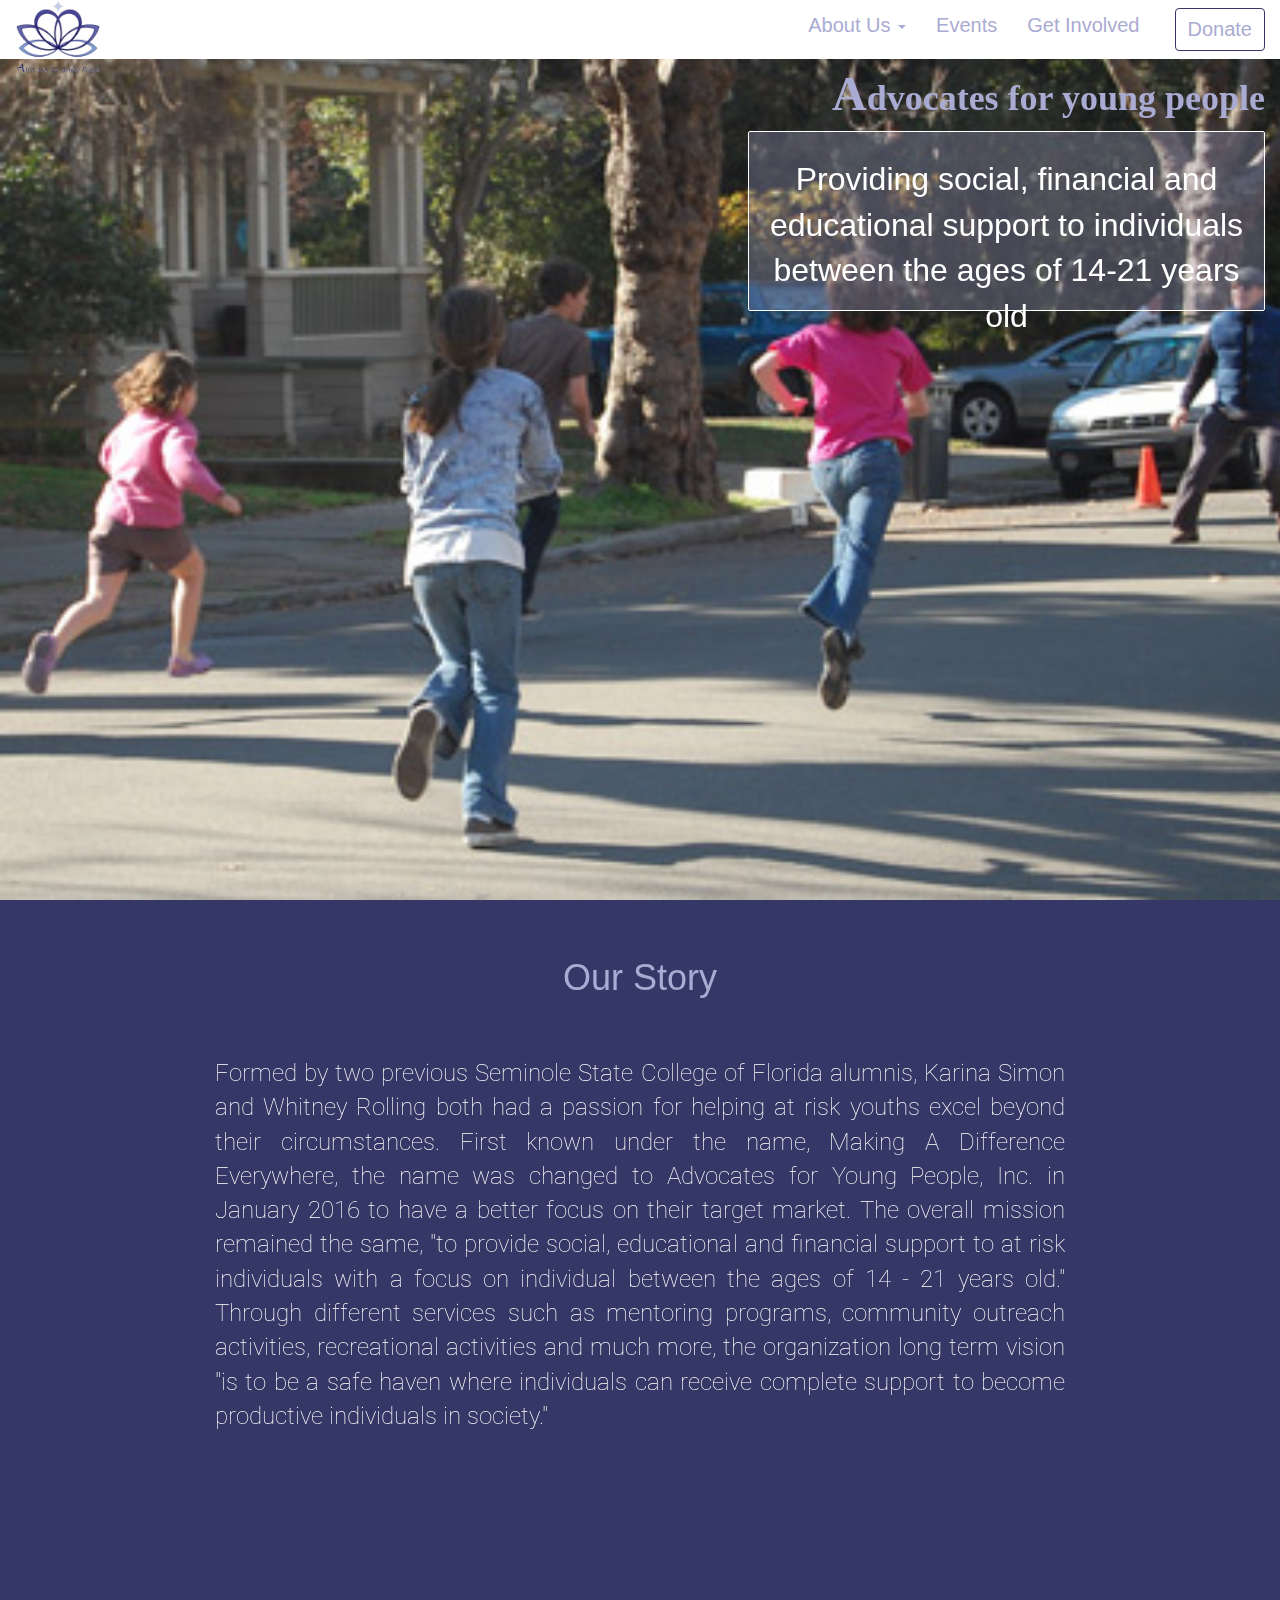
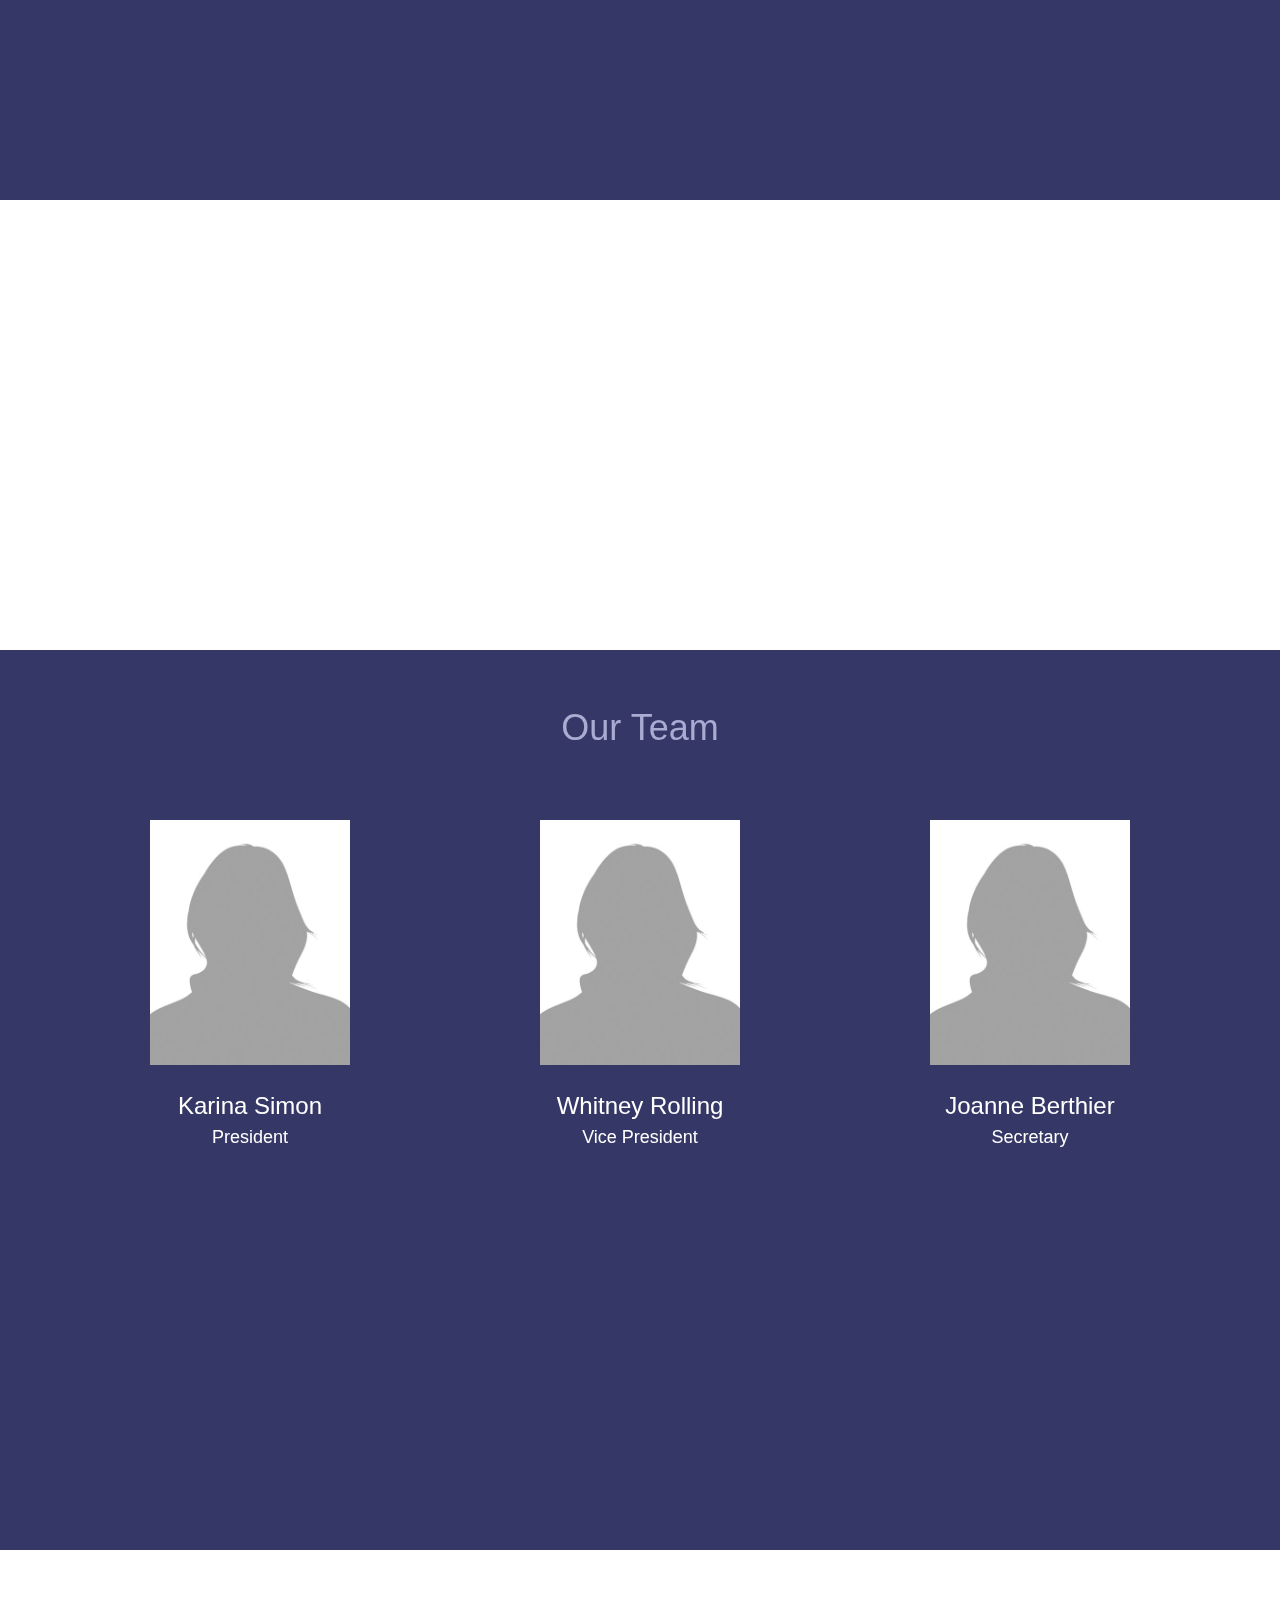
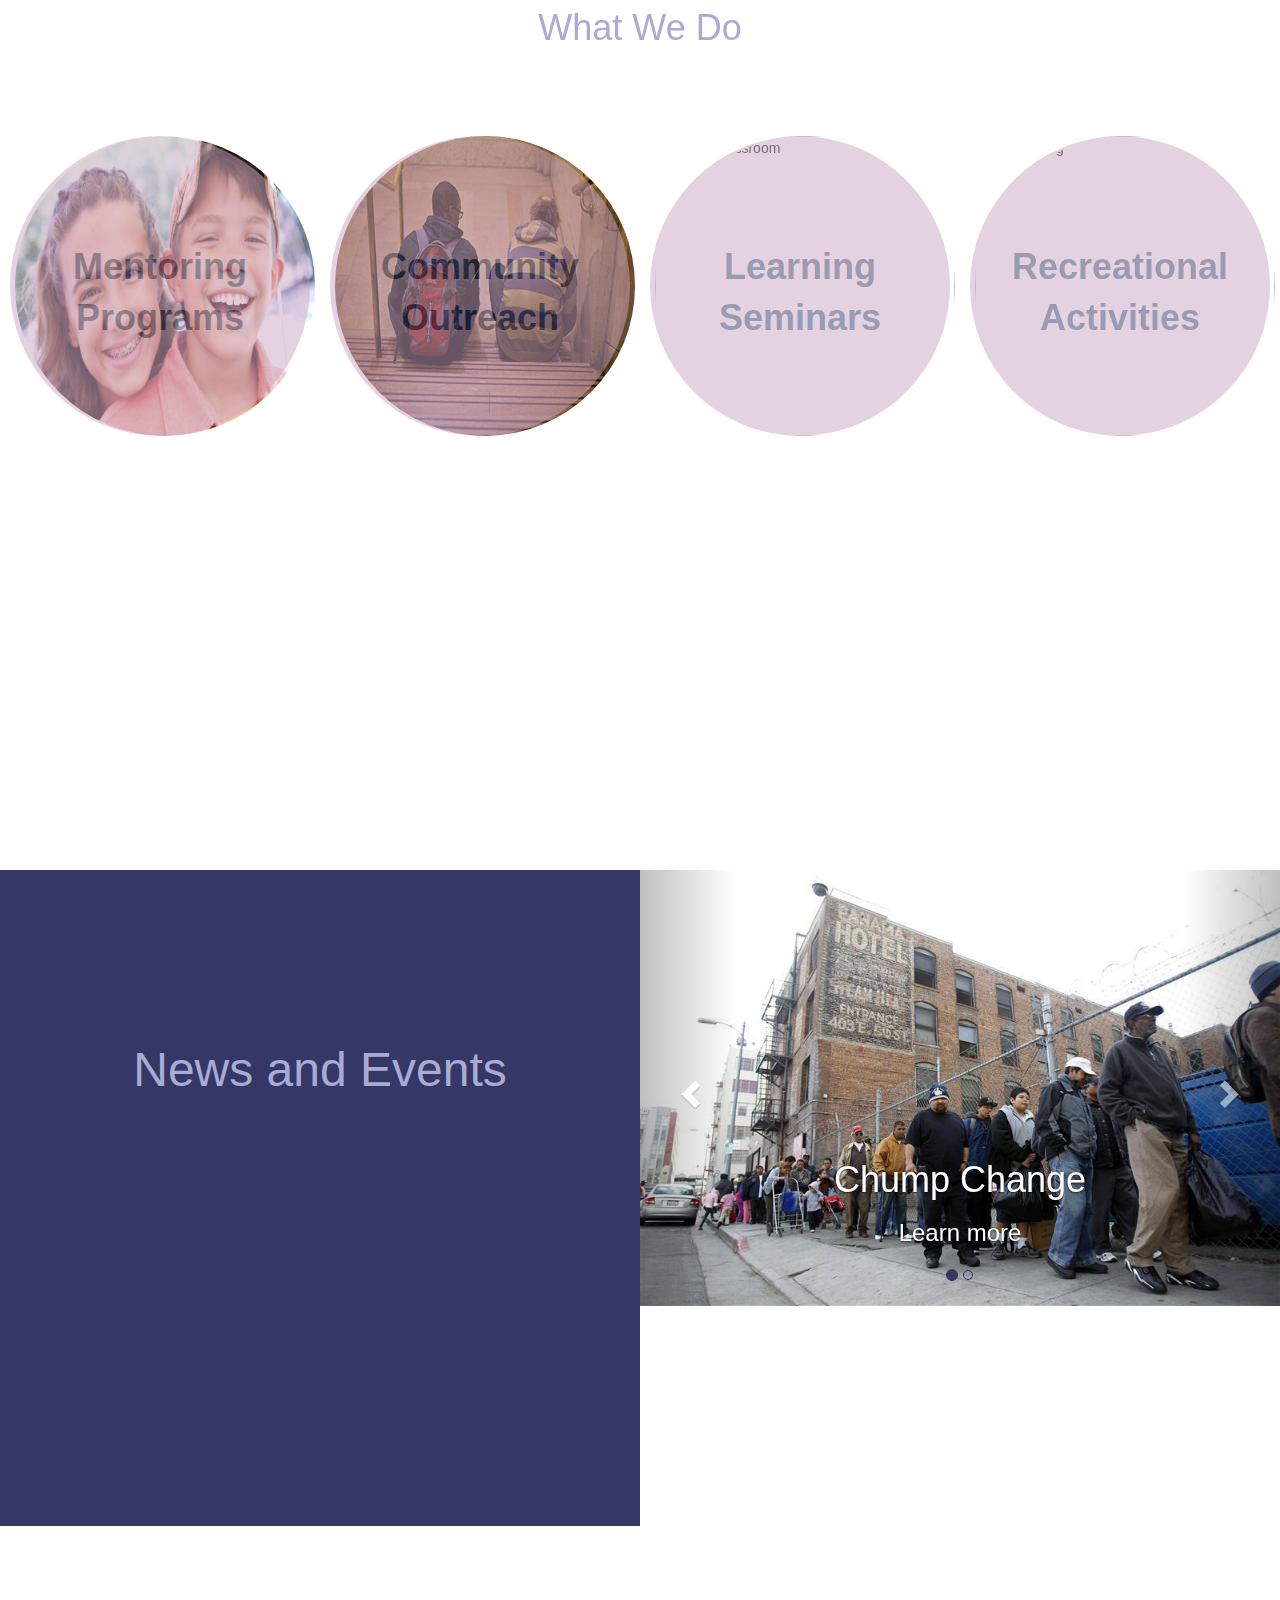
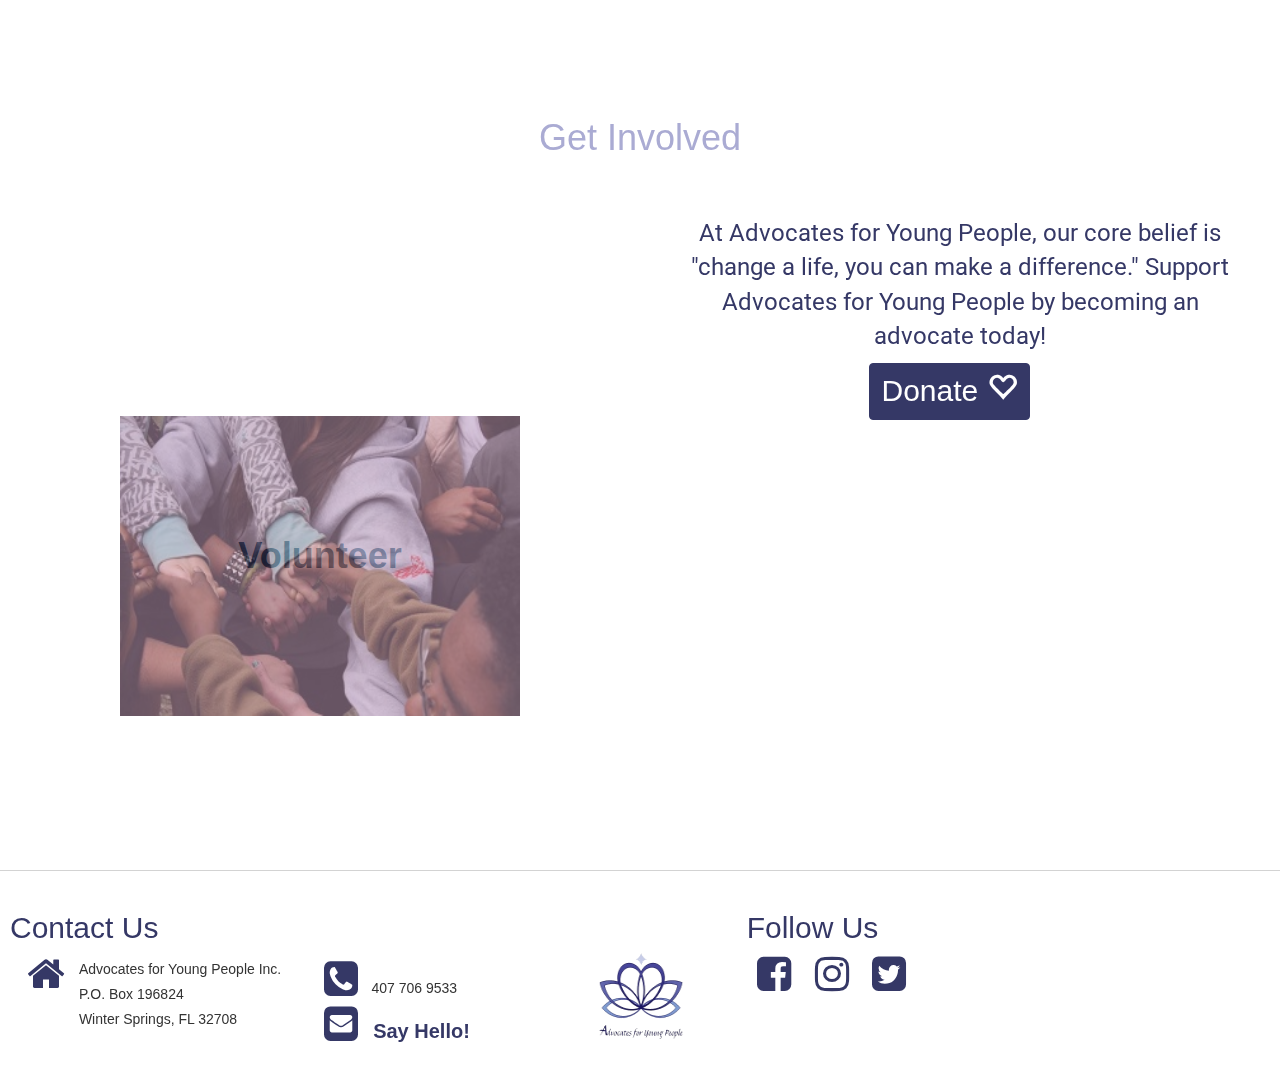
==== index.html @ 9aeba865 "updated to team page" ====
<html>
	<head>
		<meta name="viewport" content="width=device-width" />
		<link rel="stylesheet" href="https://maxcdn.bootstrapcdn.com/bootstrap/3.3.6/css/bootstrap.min.css">
	   	<link rel="stylesheet" href="https://maxcdn.bootstrapcdn.com/bootstrap/3.3.6/css/bootstrap-theme.min.css">
	   	<link rel="stylesheet" href="https://maxcdn.bootstrapcdn.com/font-awesome/4.5.0/css/font-awesome.min.css">
	   	<link href='https://fonts.googleapis.com/css?family=Roboto:100' rel='stylesheet' type='text/css'>
	   	<!-- <link href='https://fonts.googleapis.com/css?family=Dancing+Script' rel='stylesheet' type='text/css'> -->
	   	<link rel="stylesheet" href="Assets/ayp.css">
	   	<script src="https://ajax.googleapis.com/ajax/libs/jquery/2.1.4/jquery.min.js"></script>
	   	<script src="https://maxcdn.bootstrapcdn.com/bootstrap/3.3.6/js/bootstrap.min.js" integrity="sha384-0mSbJDEHialfmuBBQP6A4Qrprq5OVfW37PRR3j5ELqxss1yVqOtnepnHVP9aJ7xS" crossorigin="anonymous"></script>
	</head>

	<body>
		<nav class="navbar navbar-default navbar-fixed-top navbar-inverse">
		  <div class="container-fluid">
		    <!-- Brand and toggle get grouped for better mobile display -->
		    <div class="navbar-header">
		      <button type="button" class="navbar-toggle collapsed" data-toggle="collapse" data-target="#bs-example-navbar-collapse-1" aria-expanded="false">
		        <span class="sr-only">Toggle navigation</span>
		        <span class="icon-bar"></span>
		        <span class="icon-bar"></span>
		        <span class="icon-bar"></span>
		      </button>
		      <a class="navbar-brand" href="#">
		      	<img id='logo' src= 'Assets/logo_transparent.gif'></a>
		    </div>

		    <!-- Collect the nav links, forms, and other content for toggling -->
		    <div class="collapse navbar-collapse" id="bs-example-navbar-collapse-1">
		      <ul class="nav navbar-nav">

		        <!-- <li><a href="#about" class="navbar-link">About us</a></li> -->
	        	<li class  = "dropdown">
			        <a href="#" class="dropdown-toggle" data-toggle="dropdown" role="button" aria-haspopup="true" aria-expanded="false">About Us <span class="caret"></span></a>
			          <ul class="dropdown-menu">
			            <li><a href="#about">Our Story</a></li>
			            <li><a href="#team">Our Team</a></li>
			            <li><a href="#services">What We Do</a></li>
			            <li><a href="#">Our Sponsors</a></li>
			          </ul>
		        </li>
		        <li><a href="#events">Events</a></li>
		        <li><a href="#get_involved">Get Involved</a></li>
		        <li><button type="button" class="btn btn-default navbar-btn" data-toggle="modal" data-target="#donateModal"><a href="#" class="donate_link">Donate</a></button></li>
		      </ul>
		      
		    </div> <!--/.navbar-collapse -->
		  </div><!-- /.container-fluid -->
		</nav>

		<div class="jumbotron">
			<div class = "container-fluid">
				<div class ="row">
					<!-- <img src="Assets/neighborhood_playing.jpg" class"img-responsive backdrop"> -->
					<div class = "col-xs-12 col-sm-12 col-md-12 col-lg-12">
						<h1 id="org_name"> <span class="A"> A</span>dvocates for young people</h1>
					</div>
				</div>
				<div class = "row">
					<div class = "col-xs-12 col-sm-12 col-md-12 col-lg-12">
						<div id="mission">
							<div id="mission_content">
								<p>
									Providing social, financial and educational support to individuals between the ages of 14-21 years old
								</p>
							</div>
						</div>
					</div>
				</div>

			</div>
		</div> 

		<div class="about">
			<a id="about" class="smooth"></a>
			<div class = 'container'>
				<div class = 'row'>
					<div class = "col-xs-12 col-sm-12 col-md-12 col-lg-12">
						<h1 class="title"> Our Story </h1>
						<p id = "backstory">
							Formed by two previous Seminole State College of Florida alumnis, Karina Simon and Whitney Rolling both had a passion for helping at risk youths excel beyond their circumstances. First known under the name, Making A Difference Everywhere, the name was changed to Advocates for Young People, Inc. in January 2016 to have a better focus on their target market. The overall mission remained the same, "to provide social, educational and financial support to at risk individuals with a focus on individual between the ages of 14 - 21 years old." Through different services such as  mentoring programs, community outreach activities,  recreational activities and much more, the organization long term vision "is to be a safe haven where individuals can receive complete support to become productive individuals in society."
						<p>
					</div>
				</div>
			</div>
		</div>

		<div class="cd-fixed-bg cd-bg-1">
			<div class = 'container-fluid'>
				<div class = 'row'>
					<div class = "col-xs-12 col-sm-12 col-md-12 col-lg-12">
						<h1 class="mission"> A safe haven where individuals can receive complete support to become productive individuals in society. </h1>
					</div>
				</div>
			</div>
		</div>

		<div class="team">
			<a id="team" class="smooth"></a>
			<div class = 'container'>
				<div class = 'row'>
					<div class = "col-xs-12 col-sm-12 col-md-12 col-lg-12">
						<h1 class="title"> Our Team </h1>
					</div>
				</div>
				<div class = "row">
					<div class = "col-xs-12 col-sm-4 col-md-4 col-lg-4">
						 <div class="thumbnail">
						      <img src="Assets/placeholder.jpg" alt="placeholder image" class="team_pic">
						      <div class="caption">
						        <h3 class = "name">Karina Simon</h3>
						        <h4 class = "role">President</h4>
						        <p></p>
						     </div>
						</div>
					</div>
					<div class = "col-xs-12 col-sm-4 col-md-4 col-lg-4">
						<div class="thumbnail">
						      <img src="Assets/placeholder.jpg" alt="placeholder image" class="team_pic">
						      <div class="caption">
						        <h3 class = "name">Whitney Rolling</h3>
						        <h4 class = "role">Vice President</h4>
						        <p></p>
						     </div>
						</div>
					</div>
					<div class = "col-xs-12 col-sm-4 col-md-4 col-lg-4">
						<div class="thumbnail">
						      <img src="Assets/placeholder.jpg" alt="placeholder image" class="team_pic">
						      <div class="caption">
						        <h3 class = "name">Joanne Berthier</h3>
						        <h4 class = "role">Secretary</h4>
						        <p></p>
						     </div>
						</div>
					</div>
				</div>
			</div>
		</div>

		<div class="services">
			<a id="services" class="smooth"></a>
			<div class = 'container'>
				<div class = 'row'>
					<div class = "col-xs-12 col-sm-12 col-md-12 col-lg-12">
						<h1 class="title"> What We Do </h1>
					</div>
				</div>
				<br>
				<div class = "row">
					<div class = "col-xs-12 col-sm-6 col-md-3 col-lg-3">
						<div class = "image_container">
							<img class="service_img" src="Assets/kids_laughing.jpg" alt="kids laughing">
							<div class = "srvc_img_overlay">
								<p class = "srvc_img_text"> Mentoring Programs </p>
							</div>
						</div>
					</div>
					<div class = "col-xs-12 col-sm-6 col-md-3 col-lg-3">
						<img class="service_img" src="Assets/help.jpg" alt="kid sitting nect to an adult">
						<div class = "srvc_img_overlay">
							<p class = "srvc_img_text"> Community Outreach </p>
						</div>
					</div>
					<div class = "col-xs-12 col-sm-6 col-md-3 col-lg-3">
						<img class="service_img" src="Assets/EmptyClassroom.jpg" alt="Empty classroom">
						<div class = "srvc_img_overlay">
							<p class = "srvc_img_text"> Learning Seminars </p>
						</div>
					</div>
					<div class = "col-xs-12 col-sm-6 col-md-3 col-lg-3">
						<img class="service_img" src="Assets/jump.jpg" alt="kid jumping">
						<div class = "srvc_img_overlay">
							<p class = "srvc_img_text"> Recreational Activities </p>
						</div>
					</div>
				</div>
			</div>
		</div>

		<div class= "events">
			<a id="events" class="smooth"></a>
			<div class = 'container'>
				<div class = 'row'>
					<div class = "col-xs-12 col-sm-6 col-md-6 col-lg-6" style="padding: 0;">
						<div class="news_events">
							<h1> News and Events </h1>
							<p class = "desc"></p>
						</div>
					</div>
					<div class = "col-xs-12 col-sm-6 col-md-6 col-lg-6" style="padding: 0;">
						<div class = "event_content">
							<!--beginning of the event content div container -->
							<div id="event-carousel" class="carousel slide" data-ride="carousel">
								<!-- Indicators -->
								<ol class="carousel-indicators">
									<li data-target="#event-carousel" data-slide-to="0" class="active"></li>
									<li data-target="#event-carousel" data-slide-to="1"></li>
									<!-- <li data-target="#event-carousel" data-slide-to="2"></li>  Add more of these as more pics are available-->
								</ol>

								<!-- Wrapper for slides -->
								<div class="carousel-inner" role="listbox">
									<div class="item active">
									  <img src="Assets/people_on_line.jpg" alt="People waiting on line">
									  <div class="carousel-caption">
									    <h1> Chump Change </h1>
									    <h3 class = "chump_change">Learn more </h3>
									  
									  </div>
									</div>
									<div class="item">
									  <img src="Assets/GirlReading.jpeg" alt="Girl Reading">
									  <div class="carousel-caption">
									    <h1><a href="" class="chump" role="button" target="_blank">Learning Seminar </a></h1>
									    <h3>Learn more </h3>
									
									  </div>
									</div>
								
								</div>

								<!-- Controls -->
								<a class="left carousel-control" href="#event-carousel" role="button" data-slide="prev">
									<span class="glyphicon glyphicon-chevron-left" aria-hidden="true"></span>
									<span class="sr-only">Previous</span>
								</a>
								<a class="right carousel-control" href="##event-carousel" role="button" data-slide="next">
									<span class="glyphicon glyphicon-chevron-right" aria-hidden="true"></span>
									<span class="sr-only">Next</span>
								</a>
							</div><!-- end of carousel div -->

							<!--end of the event content div container-->
						</div>
					</div>
				</div>
			</div>
		</div>

		<div class="get_involved">
			<a id="get_involved" class="smooth"></a>
			<div class = 'container'>
				<div class = 'row'>
					<div class = "col-xs-12 col-sm-12 col-md-12 col-lg-12">
						<h1 class="title"> Get Involved</h1>
					</div>
				</div>
				<div class = 'row'>
					<div class = "col-xs-6 col-sm-6 col-md-6 col-lg-6">
						<div class="vol_call">
							
								<img id = "vol_image" src = "Assets/hands.jpg" alt = "All hands in">
								<div class = "image_overlay">
									<h1 class= "vol_img_text"> Volunteer </h1>
								</div>
							
						</div>
					</div>
					<div class = "col-xs-6 col-sm-6 col-md-6 col-lg-6">
						<div class = "donate_call">
							<p>
								At Advocates for Young People,  our core belief is "change a life,  you can make a difference."  Support Advocates for Young People by becoming an advocate today!
							</p>
							<button type="button" class="btn btn-default donate" aria-label="Left Align" data-toggle="modal" data-target="#donateModal"> Donate
  								<span class="glyphicon glyphicon-heart-empty" aria-hidden="true"></span>
							</button>
						</div>
					</div>
				</div>
			</div>
		</div>

		<!-- <div class="sponsors">
			<a id="sponsors" class="smooth"></a>
			<div class = 'container'>
				<div class = 'row'>
					<div class = "col-xs-6 col-sm-6 col-md-6 col-lg-6">
						<div class="sponsors-list">
							<h1> a list of sponsors </h1>
						</div>
					</div>
					<div class = "col-xs-6 col-sm-6 col-md-6 col-lg-6">
						<div class = "sponsors-msg">
							<h1> some image </h1>
						</div>
					</div>
				</div>
			</div>
		</div> -->
		
		<div class="footer">
			<div class = "container">
				<div class = "row">
					<div class = "col-xs-5 col-sm-5 col-md-5 col-lg-5" style="padding:0;">
						<div class="contact">
							<a href="#contact-modal" data-toggle="modal" role="button"> <h2>Contact Us</h2> </a>
							<div class="row">
								<div class = "col-xs-12 col-sm-12 col-md-12">
									<div class = "row">
										<div class = "col-xs-12 col-sm-12 col-md-2">
											<div class="mailing">
												<i class="fa fa-home"></i>
											</div>
										</div>
										<div class = "col-xs-12 col-sm-12 col-md-5" style="padding: 0">
											<div class="mailing address">
												<p>Advocates for Young People Inc. </p>
												<p>P.O. Box 196824 </p>
												<p>Winter Springs, FL 32708 </p>
											</div>
										</div>
										<div class = "col-xs-12 col-sm-12 col-md-5" style="padding:0">
											<div class="mailing">
												<p><i class="fa fa-phone-square"></i> 407 706 9533</p>
												<p> <i class="fa fa-envelope-square"></i><a href="mailto:advocates4youngpeople@gmail.com" id="email">  Say Hello! </a> </p>
											</div>
										</div>
									</div>
								</div>
							</div>
						</div>
					</div>
					<div class = "col-xs-2 col-sm-2 col-md-2 col-lg-2">
							<div class="logo_footer">
								<img id='logo' src= 'Assets/logo_transparent.gif'></a>
							</div>
					</div>	
					<div class = "col-xs-5 col-sm-5 col-md-5 col-lg-5" style="padding:0;">
						<div class="social">
							<h2>Follow Us</h2>
							<a href="https://www.facebook.com" ><i class="fa fa-facebook-square"></i></a>
							<a href="https://www.instagram.com/aypflorida/" ><i class="fa fa-instagram"></i></a>
							
							<a href="https://twitter.com/ayp_florida" data-show-count="false"><i class="fa fa-twitter-square"></i></a>

						</div>
					</div>	
			</div>
		</div> 


		<!-- Donate! -->
		<div class="modal fade" id="donateModal" tabindex="-1" role="dialog" aria-labelledby="myModalLabel">
		  <div class="modal-dialog" role="document">
		    <div class="modal-content">
		      <div class="modal-header">
		        <button type="button" class="close" data-dismiss="modal" aria-label="Close"><span aria-hidden="true">&times;</span></button>
		        <h4 class="modal-title" id="myModalLabel">Become an Advocate!</h4>
		      </div>
		      <div class="modal-body">
		      	<div class = "donate_message">
		        	Every dollar makes a difference. Click on each of the ways to donate below to learn more
		        </div>
		        <div class ="container ways_to_donate">
		        	<div class = "row">
		        		<div class = "col-md-4">
		        			<i class="fa fa-cc-paypal"></i>
		        			<p class="text-muted"> Donate directly to us via our PayPal account </p>
		        		</div>
		        		<div class = "col-md-4">
		        			<i class="fa fa-users"></i>
		        			<p class = "text-muted"> Visit our CrowdFunding site </p>
		        		</div>
		        		<div class = "col-md-4">
		        			<i class="fa fa-gift"></i>
		        			<p class = "text-muted"> Mail us a one time donation! </p>
		        		</div>
		        	</div>
		        </div>
		      </div>
		    </div>
		  </div>
		</div>


		<script>!function(d,s,id){var js,fjs=d.getElementsByTagName(s)[0],p=/^http:/.test(d.location)?'http':'https';if(!d.getElementById(id)){js=d.createElement(s);js.id=id;js.src=p+'://platform.twitter.com/widgets.js';fjs.parentNode.insertBefore(js,fjs);}}(document, 'script', 'twitter-wjs');</script>

		<script>
			$(function() {
			  $('a[href*="#"]:not([href="#"])').click(function() {
			    if (location.pathname.replace(/^\//,'') == this.pathname.replace(/^\//,'') && location.hostname == this.hostname) {
			      var target = $(this.hash);
			      target = target.length ? target : $('[name=' + this.hash.slice(1) +']');
			      if (target.length) {
				        $('html, body').animate({
				          scrollTop: target.offset().top
				        }, 1000);
				        return false;
		      		}
    			}
  			});
		});

			$(window).scroll(function() { // check if scroll event happened
		        if ($(document).scrollTop() > 600) { // check if user scrolled more than 50 from top of the browser window
		          $(".navbar-fixed-top").css("background", "rgba(211,211,211,.5"); // if yes, then make it transparent
		          $(".donate_link").css("color", "white");	
		        } else {
		          $(".navbar-fixed-top").css("background-color", "white");
		          $(".donate_link").css("color", "#AAAbd3"); // if not, change it back to transparent
		        }
		      });

			// function test(){
			// 	console.log("cicked");
			// }

			// $('a.chump').click(function(){
			// 	$('a.chump').css("color", "red");
			// });

			// $('.carousel-caption h1').click(function(){
			// 	$('.carousel-caption h1').css('color', 'red');
			// });

		</script>
	</body>
</html>
---- Assets/ayp.css ----
/* 
Dark-blue = #353866
Lavendar = #AAAbd3
Pink overlay = CBA6c3
*/

/* Nav Bar */
#logo {
	width: 86px;
	height: 86px;
	margin-top: -20px;
}

.navbar {
	margin-bottom: 0;
	background: white;
	border-bottom: none;
}

.nav {
	float: right;
}

.navbar .nav > li > a {
	color: #AAAbd3;
	font-size: 20px;
}

.navbar .nav > li > a:hover {
	color: #AAAbd3;
	font-size: 20px;
}

.dropdown-toggle:active{
	background: white;
}
/*Donate button/link configuration */

.btn{
	border: 1px solid #353866;
	border-radius: 4px;
	background: transparent;
	margin-left: 20px;
}

.donate_link{
	text-decoration: none;
	color: #AAAbd3;
	font-size: 20px;
}

.btn:hover{
	background-color: #AAAbd3;
	border:none;
}

.btn:hover a{
	color: white;
	text-decoration: none;
}

.btn:focus{
	outline: 0;
	text-decoration: none;
	background-color: #AAAbd3;
}

.btn:focus a{
	color: white;
}
/* end of donate button */

.navbar-default .navbar-toggle .icon-bar {
    background-color: black;
}


/* End of Nav bar */

/*Landing page */
.jumbotron {
	background-image:url('neighborhood_playing.jpg');
	width: 100%;
	height: 100%;
	background-size: cover;
	background-repeat: no-repeat;
	margin-bottom: 0;
	margin-top: 0;
	background-attachment: fixed;

}
	
.jumbotron .container {
  position: relative;
  top:100px;
}

.jumbotron h1 {
  color: #AAAbd3;
  font-size: 36px;  
  font-family: 'Dancing Script', cursive;
  font-weight: bold;
  float: right;
}

.jumbotron .backdrop{
	width: 100%;
	height: 100%;
	z-index: -1;
}

/*org name on the langing page */
.A{
	font-size: 48px;
}


#mission {
	width: 517px;
	height:180px;
	border: 1px solid white;
	border-radius: 2px;
	/*background-color: #AAAbd3;*/
	background: rgba(170,171,211,.3);
	float: right;
}	

#mission_content p{
	color: white;
	font-size: 32px;
	text-align: center;
	margin-top: 25px;
}

/*transition button*/




/*page css */

.title {
	color:#AAAbd3;
	line-height: 1;
	text-align: center;
	padding-top: 40px;
}
/*About page */
.about .container{
	background-color: #353866;
	height:100%;
	width: 100%;
}

.about .container #backstory{
	text-align: justify;
	font-size: 24px;
	color: white;
	margin-top: 60px;
	padding-left: 200px;
	padding-right:200px;
	font-family: 'Roboto', sans-serif;
	font-weight: lighter;
}

@media only screen and (max-width: 480px) {
    .about .container #backstory{ 
    	font-size:90%;
    	padding-left: 20px;
    	padding-right: 20px;

    }
 }

 @media only screen and (max-width: 768px) {
    .about .container #backstory{ 
    	font-size:90%;
    	padding-left: 40px;
    	padding-right: 40px;

    }
 }

/*scrolling picture on the About page */
.cd-fixed-bg {
	/*min-height: 100%;*/
	height: 50%;
	background-size: cover;
	background-attachment: fixed;
	background-repeat: no-repeat;
	background-position: center center;
}
 
.cd-fixed-bg.cd-bg-1 {
  background-image: url('swings.jpeg');
}

.cd-fixed-bg .mission{
	color: white;
	text-align: center;
	padding: 90px 90px 30px 90px;
	font-family: 'Roboto', sans-serif;
}

.team {
	background-color: #353866;
	height: 100%;
	width: 100%;
}

.team .title{
	margin-bottom: 70px;
}

.team .thumbnail{
	background: transparent;
	border: none;
}

.team_pic {
	height: 200px;
	width: 200px;
}

.caption .name, .caption .role{
	line-height: 1;
	text-align: center;
	color: white;
}


/*Services page */
.services .container{
	height:100%;
	width: 100%;
}

.services .title{
	margin-bottom: 70px;
}

.service_img{
	height: 300px;
	width: 300px;
	border-radius: 50%;
}

.srvc_img_overlay {
  bottom: 0;left: 0; top: 0; right: 0;
  height: 300px;
  width: 300px;
  margin: auto;
  position: absolute;
  background-color:#CBA6c3;
  border-radius: 50%;
  opacity:.5;
}

.srvc_img_text {
	color: #353866;
  font-weight:bold;
  font-size:36px;
  padding-top: 35%;
  /*padding-bottom:50%;*/
  text-align:center;
}


/*news and events */
.events .container{
	height: 90%;
	width: 100%;
}

.news_events {
	background-color: #353866;
	height: 81%;
}

.news_events h1{
	line-height: 400px;
	text-align: center;
	font-size: 48px;
	color:#AAAbd3;
}

.event_content{
	height: 90%;
/*	background-image: url(people_on_line.jpg);
	background-size: cover;*/
}

.carousel-inner{
	max-height: 90% !important;
	margin-top: 20px;
	z-index: -1;
}

.carousel-indicators{
	bottom: 10px;
}

.carousel-indicators li {
  background: transparent;
  border: 1px solid #353866;
}

.carousel-indicators .active {
  background-color: #353866;
}


/*Get involved*/
.get_involved .container{
	height:90%;
	width: 100%;
}

.vol_call{
	height:90%;
	width: 100%;
	margin: auto;
  position: absolute;
  top: 0; left: 0; bottom: 0; right: 0;
}

#vol_image{
	height:300px;
	width: 400px;
	margin: auto;
  position: absolute;
  top:400; left: 0; bottom: 0; right: 0;
}

.image_overlay{
bottom: 0;left: 0; top: 400; right: 0;
  height: 300px;
  width: 400px;
  margin: auto;
  position: absolute;
  background-color:#CBA6c3;
 /* border-radius: 50%;*/
  opacity:.5;
}

.vol_img_text {
	color: #353866;
  font-weight:bold;
  font-size:36px;
  padding-top: 25%;
  /*padding-bottom:50%;*/
  text-align:center;
}


/* Get involved Donate */
.donate_call p{
	padding-top: 50px;
	padding-left: 30px;
	padding-right: 30px;
	font-size: 24px;
	text-align: center;
	font-family: 'Roboto', sans-serif;
	color: #353866;
}
.donate_call .btn{
	margin-left: 35%;
}



.btn.donate{
	background-color:#353866;
	color: white; 
	font-size: 30px;
}

.btn.donate:focus{
	outline: 0;
}

/* Donation Modal */
.donate_message {
	margin-bottom: 30px;
	font-size: 20px;
}

.ways_to_donate p {
	text-align: center;
}

.ways_to_donate i {
	padding-left: 50px;
}

/*Sponsors */
.sponsors .container{
	height: 100%;
	width: 100%;
}

.sponsors-msg{
	height: 100%;
	background-color: #353866;
}

/*footer*/
.footer {
	border-top: 1px solid lightgray;
}

.footer .container{
	width: 100%;
}

.contact, .social, .logo_footer{
	height: 120px;

}

/*social media icons */
.social{
	margin-top: 40px;
}
.social h2{
	margin-right: 20px; 
	color: #353866;
}

.fa{
	font-size: 40px;
	margin-left: 10px;
	margin-right: 10px;
	color: #353866;
}

.fa:hover{
	color: #AAAbd3;
}

.logo_footer{
	margin-left: 50px;
	margin-top: 80px;
}

.logo_footer #logo{
	padding-top: 15px;
	height: 115px;
}

/*contact us */
.contact{
	margin-top: 40px;
}

.contact h2{
	color: #353866;
	margin-left: 10px;
}

.mailing p{
	margin-bottom: 5px;
	margin-top: 5px;
	margin-left: 0px;
	padding-left: 0;
}

.mailing .fa-home{
	float: right;
	padding-right:0;
	margin-right: 0;
}

/*.address{
	border-right: 2px solid lightgray;
}*/

#email{
	text-decoration: none;
	color: #353866;
	font-weight: bold;
	font-size: 20px;
}
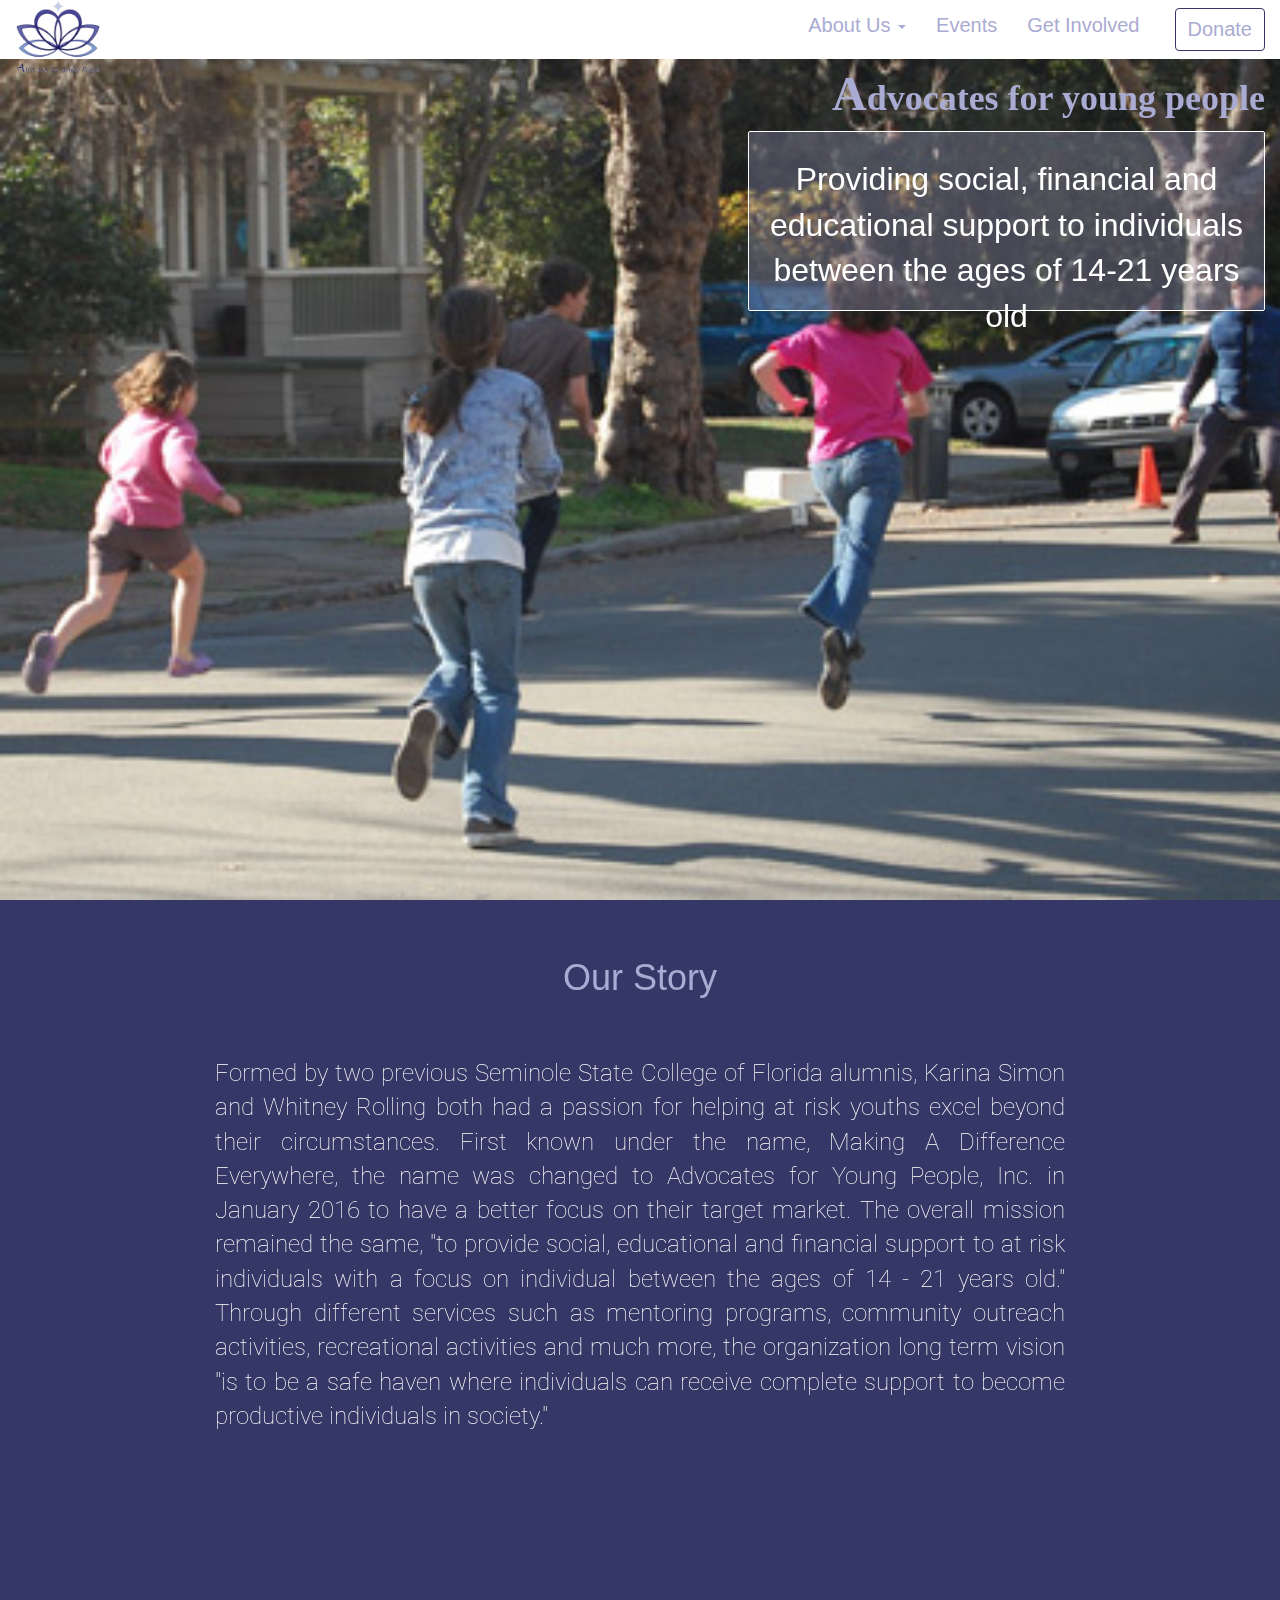
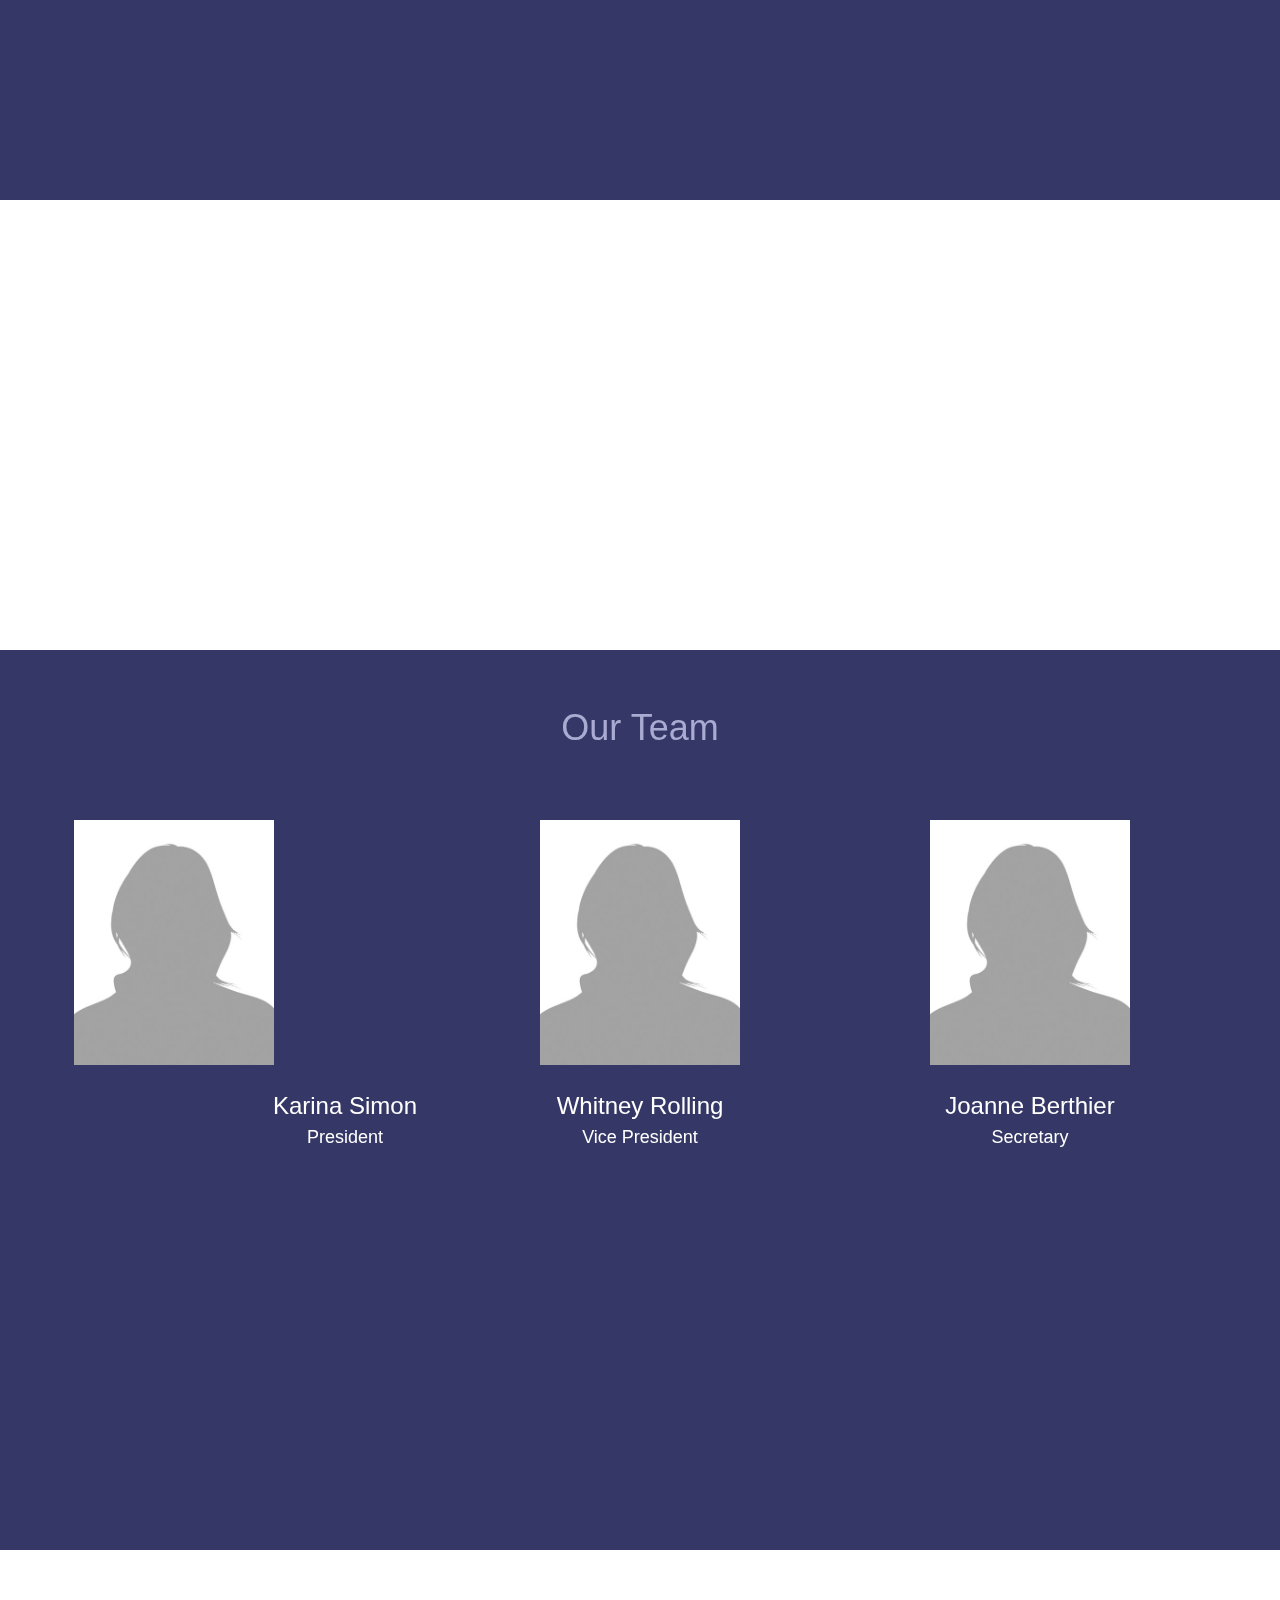
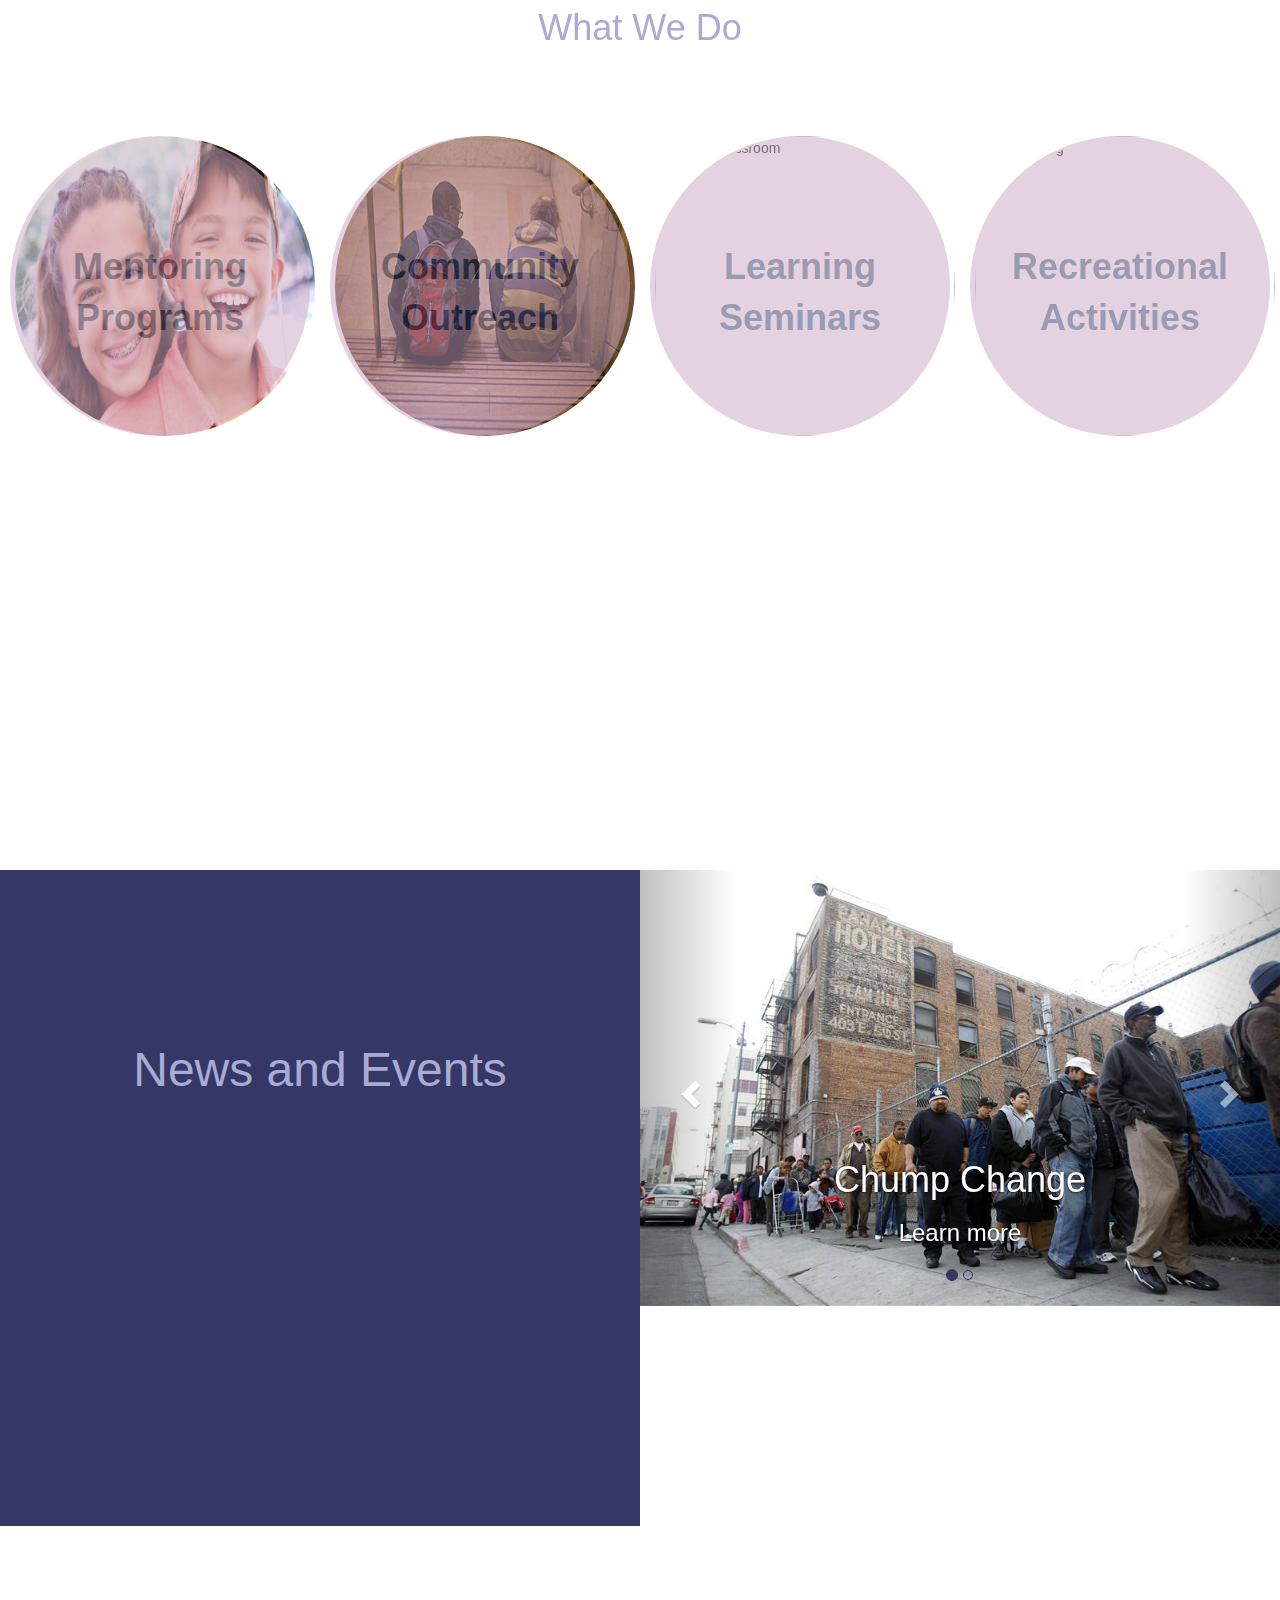
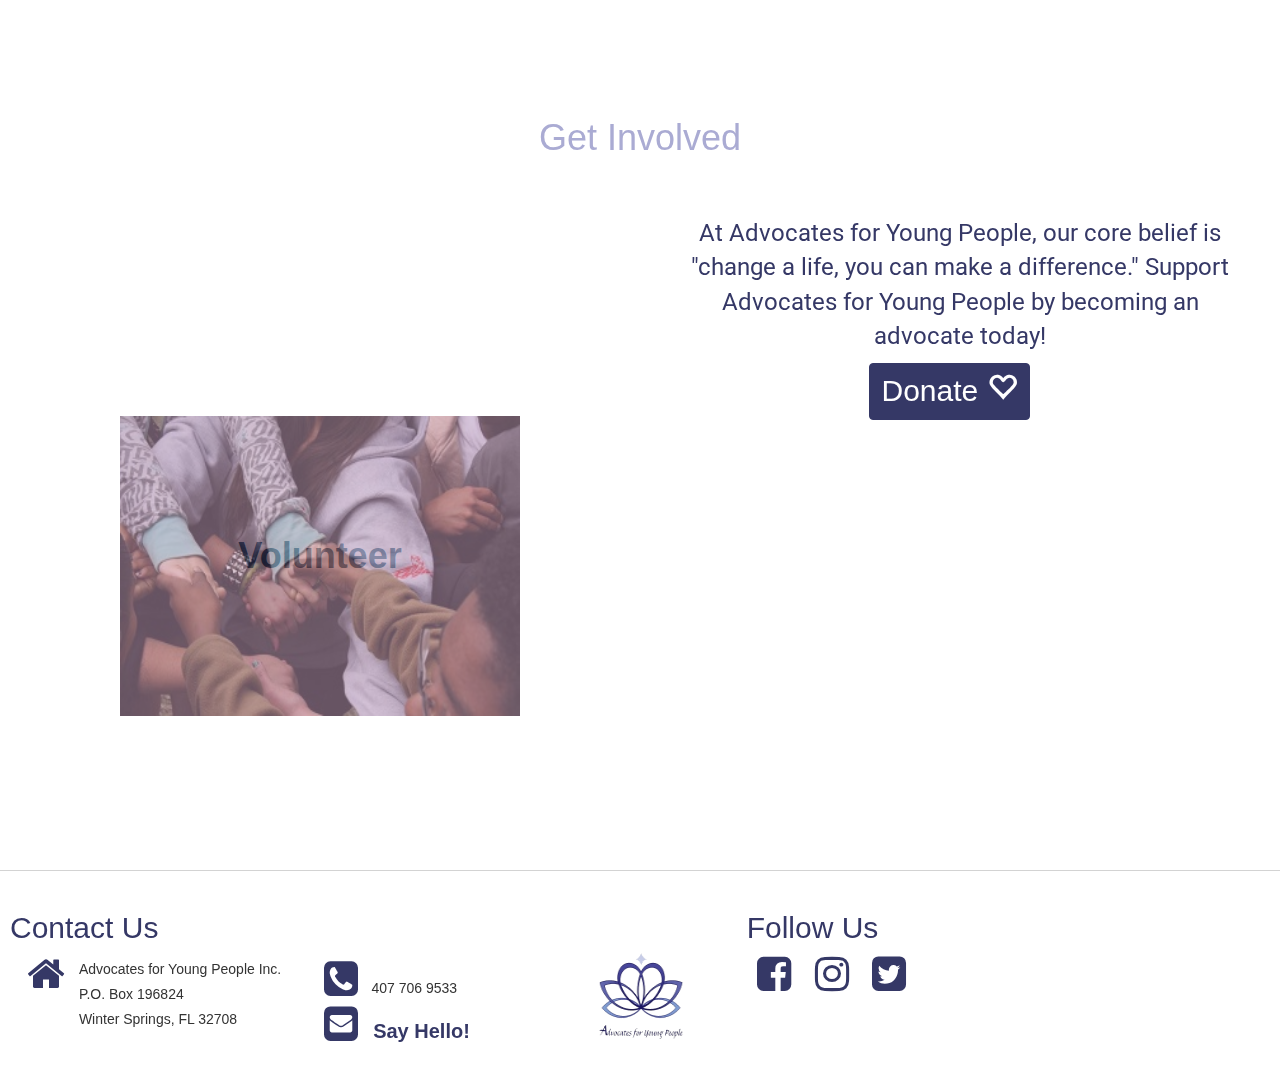
==== commit 869229bd: "responsive work" ====
--- a/index.html
+++ b/index.html
@@ -75,7 +75,7 @@
 
 		<div class="about">
 			<a id="about" class="smooth"></a>
-			<div class = 'container'>
+			<div class = 'container-fluid'>
 				<div class = 'row'>
 					<div class = "col-xs-12 col-sm-12 col-md-12 col-lg-12">
 						<h1 class="title"> Our Story </h1>
@@ -106,17 +106,17 @@
 					</div>
 				</div>
 				<div class = "row">
-					<div class = "col-xs-12 col-sm-4 col-md-4 col-lg-4">
+					<div class = "col-xs-4 col-sm-4 col-md-4 col-lg-4">
 						 <div class="thumbnail">
-						      <img src="Assets/placeholder.jpg" alt="placeholder image" class="team_pic">
-						      <div class="caption">
+						      <img src="Assets/placeholder.jpg" alt="placeholder image" class="team_pic pull-left">
+						      <div class="caption pull-right">
 						        <h3 class = "name">Karina Simon</h3>
 						        <h4 class = "role">President</h4>
 						        <p></p>
 						     </div>
 						</div>
 					</div>
-					<div class = "col-xs-12 col-sm-4 col-md-4 col-lg-4">
+					<div class = "col-xs-4 col-sm-4 col-md-4 col-lg-4">
 						<div class="thumbnail">
 						      <img src="Assets/placeholder.jpg" alt="placeholder image" class="team_pic">
 						      <div class="caption">
@@ -126,7 +126,7 @@
 						     </div>
 						</div>
 					</div>
-					<div class = "col-xs-12 col-sm-4 col-md-4 col-lg-4">
+					<div class = "col-xs-4 col-sm-4 col-md-4 col-lg-4">
 						<div class="thumbnail">
 						      <img src="Assets/placeholder.jpg" alt="placeholder image" class="team_pic">
 						      <div class="caption">
@@ -150,7 +150,7 @@
 				</div>
 				<br>
 				<div class = "row">
-					<div class = "col-xs-12 col-sm-6 col-md-3 col-lg-3">
+					<div class = "col-xs-6 col-sm-6 col-md-3 col-lg-3">
 						<div class = "image_container">
 							<img class="service_img" src="Assets/kids_laughing.jpg" alt="kids laughing">
 							<div class = "srvc_img_overlay">
@@ -158,19 +158,19 @@
 							</div>
 						</div>
 					</div>
-					<div class = "col-xs-12 col-sm-6 col-md-3 col-lg-3">
+					<div class = "col-xs-6 col-sm-6 col-md-3 col-lg-3">
 						<img class="service_img" src="Assets/help.jpg" alt="kid sitting nect to an adult">
 						<div class = "srvc_img_overlay">
 							<p class = "srvc_img_text"> Community Outreach </p>
 						</div>
 					</div>
-					<div class = "col-xs-12 col-sm-6 col-md-3 col-lg-3">
+					<div class = "col-xs-6 col-sm-6 col-md-3 col-lg-3">
 						<img class="service_img" src="Assets/EmptyClassroom.jpg" alt="Empty classroom">
 						<div class = "srvc_img_overlay">
 							<p class = "srvc_img_text"> Learning Seminars </p>
 						</div>
 					</div>
-					<div class = "col-xs-12 col-sm-6 col-md-3 col-lg-3">
+					<div class = "col-xs-6 col-sm-6 col-md-3 col-lg-3">
 						<img class="service_img" src="Assets/jump.jpg" alt="kid jumping">
 						<div class = "srvc_img_overlay">
 							<p class = "srvc_img_text"> Recreational Activities </p>
@@ -182,15 +182,15 @@
 
 		<div class= "events">
 			<a id="events" class="smooth"></a>
-			<div class = 'container'>
-				<div class = 'row'>
-					<div class = "col-xs-12 col-sm-6 col-md-6 col-lg-6" style="padding: 0;">
+			<div class = 'container-fluid'>
+				<div class = 'row'>
+					<div class = "col-xs-12 col-sm-12 col-md-6 col-lg-6" style="padding: 0;">
 						<div class="news_events">
 							<h1> News and Events </h1>
 							<p class = "desc"></p>
 						</div>
 					</div>
-					<div class = "col-xs-12 col-sm-6 col-md-6 col-lg-6" style="padding: 0;">
+					<div class = "col-xs-12 col-sm-12 col-md-6 col-lg-6" style="padding: 0;">
 						<div class = "event_content">
 							<!--beginning of the event content div container -->
 							<div id="event-carousel" class="carousel slide" data-ride="carousel">
@@ -242,27 +242,26 @@
 
 		<div class="get_involved">
 			<a id="get_involved" class="smooth"></a>
-			<div class = 'container'>
+			<div class = 'container-fluid'>
 				<div class = 'row'>
 					<div class = "col-xs-12 col-sm-12 col-md-12 col-lg-12">
 						<h1 class="title"> Get Involved</h1>
 					</div>
 				</div>
 				<div class = 'row'>
-					<div class = "col-xs-6 col-sm-6 col-md-6 col-lg-6">
+					<div class = "col-xs-12 col-sm-12 col-md-6 col-lg-6">
 						<div class="vol_call">
+							<img class="img-responsive" id = "vol_image" src = "Assets/hands.jpg" alt = "All hands in">
+							<div class = "image_overlay">
+								<h1 class= "vol_img_text"> Volunteer </h1>
+							</div>
 							
-								<img id = "vol_image" src = "Assets/hands.jpg" alt = "All hands in">
-								<div class = "image_overlay">
-									<h1 class= "vol_img_text"> Volunteer </h1>
-								</div>
-							
-						</div>
-					</div>
-					<div class = "col-xs-6 col-sm-6 col-md-6 col-lg-6">
-						<div class = "donate_call">
+						</div>
+					</div>
+					<div class = "col-xs-12 col-sm-12 col-md-6 col-lg-6">
+						<div class ="donate_call">
 							<p>
-								At Advocates for Young People,  our core belief is "change a life,  you can make a difference."  Support Advocates for Young People by becoming an advocate today!
+								At Advocates for Young People,  our core belief is "change a life, you can make a difference."  Support Advocates for Young People by becoming an advocate today!
 							</p>
 							<button type="button" class="btn btn-default donate" aria-label="Left Align" data-toggle="modal" data-target="#donateModal"> Donate
   								<span class="glyphicon glyphicon-heart-empty" aria-hidden="true"></span>
@@ -292,20 +291,20 @@
 		</div> -->
 		
 		<div class="footer">
-			<div class = "container">
+			<div class = "container-fluid">
 				<div class = "row">
-					<div class = "col-xs-5 col-sm-5 col-md-5 col-lg-5" style="padding:0;">
+					<div class = "col-xs-12 col-sm-12 col-md-5 col-lg-5" style="padding:0;">
 						<div class="contact">
 							<a href="#contact-modal" data-toggle="modal" role="button"> <h2>Contact Us</h2> </a>
 							<div class="row">
 								<div class = "col-xs-12 col-sm-12 col-md-12">
 									<div class = "row">
-										<div class = "col-xs-12 col-sm-12 col-md-2">
+										<div class = "col-xs-2 col-sm-2 col-md-2">
 											<div class="mailing">
 												<i class="fa fa-home"></i>
 											</div>
 										</div>
-										<div class = "col-xs-12 col-sm-12 col-md-5" style="padding: 0">
+										<div class = "col-xs-10 col-sm-10 col-md-5" style="padding: 0">
 											<div class="mailing address">
 												<p>Advocates for Young People Inc. </p>
 												<p>P.O. Box 196824 </p>
@@ -328,7 +327,7 @@
 								<img id='logo' src= 'Assets/logo_transparent.gif'></a>
 							</div>
 					</div>	
-					<div class = "col-xs-5 col-sm-5 col-md-5 col-lg-5" style="padding:0;">
+					<div class = "col-xs-12 col-sm-12 col-md-5 col-lg-5" style="padding:0;">
 						<div class="social">
 							<h2>Follow Us</h2>
 							<a href="https://www.facebook.com" ><i class="fa fa-facebook-square"></i></a>
--- a/Assets/ayp.css
+++ b/Assets/ayp.css
@@ -132,6 +132,23 @@
 	margin-top: 25px;
 }
 
+
+@media only screen and (max-width: 480px) {
+	#org_name{
+		margin-top: 125px;
+	}
+	#mission{
+		width:375px;
+		height: 250px;
+	}
+
+	#mission_content{
+		font-size: 18px;
+	}
+
+
+}	
+
 /*transition button*/
 
 
@@ -146,13 +163,13 @@
 	padding-top: 40px;
 }
 /*About page */
-.about .container{
+.about .container-fluid{
 	background-color: #353866;
 	height:100%;
 	width: 100%;
 }
 
-.about .container #backstory{
+.about .container-fluid #backstory{
 	text-align: justify;
 	font-size: 24px;
 	color: white;
@@ -164,22 +181,15 @@
 }
 
 @media only screen and (max-width: 480px) {
-    .about .container #backstory{ 
-    	font-size:90%;
+    .about .container-fluid #backstory{ 
     	padding-left: 20px;
     	padding-right: 20px;
-
-    }
+    	font-size: 16px;
+
+	}	
  }
 
- @media only screen and (max-width: 768px) {
-    .about .container #backstory{ 
-    	font-size:90%;
-    	padding-left: 40px;
-    	padding-right: 40px;
-
-    }
- }
+ 
 
 /*scrolling picture on the About page */
 .cd-fixed-bg {
@@ -202,6 +212,17 @@
 	font-family: 'Roboto', sans-serif;
 }
 
+@media only screen and (max-width: 480px) {
+	.cd-fixed-bg .mission{
+		padding: 60px 20px 20px 20px;
+		font-size: 20px;
+	}
+
+}
+
+/* End of the Our story */
+/* Our Team section */
+
 .team {
 	background-color: #353866;
 	height: 100%;
@@ -215,6 +236,7 @@
 .team .thumbnail{
 	background: transparent;
 	border: none;
+	box-shadow: none;
 }
 
 .team_pic {
@@ -228,7 +250,32 @@
 	color: white;
 }
 
-
+/*Mobile Responsiveness */
+@media only screen and (max-width: 480px) {
+/*	.caption .name{
+		font-size: 18px;
+	}
+
+	.caption .role{
+		font-size: 14px;
+	}*/
+
+	.thumbnail.right-caption > img {
+    float: left;
+    margin-right: 9px;
+	}
+
+	.thumbnail.right-caption {
+	    float: left;
+	}
+
+	.thumbnail.right-caption > .caption {
+	    padding: 4px;
+	}
+
+}
+
+/* End of Our Team */
 /*Services page */
 .services .container{
 	height:100%;
@@ -265,9 +312,29 @@
   text-align:center;
 }
 
+/* Mobile Responsiveness */
+@media only screen and (max-width: 480px) {
+	.service_img{
+		height: 175px;
+		width: 175px;
+		border-radius: 50%;
+		margin-bottom: 10px;
+	}
+
+	.srvc_img_overlay {
+	  height: 175px;
+	  width: 175px;
+	  margin-bottom: 10px;
+	}
+
+	.srvc_img_text {
+	  font-size:18px;
+	}
+
+}
 
 /*news and events */
-.events .container{
+.events .container-fluid{
 	height: 90%;
 	width: 100%;
 }
@@ -311,7 +378,7 @@
 
 
 /*Get involved*/
-.get_involved .container{
+.get_involved .container-fluid{
 	height:90%;
 	width: 100%;
 }
@@ -353,6 +420,7 @@
 }
 
 
+
 /* Get involved Donate */
 .donate_call p{
 	padding-top: 50px;
@@ -379,6 +447,17 @@
 	outline: 0;
 }
 
+/* mobile responsive */
+
+@media only screen and (max-width: 480px) {
+	.get_involved .container-fluid{
+		height:40%;
+}
+
+
+}
+
+
 /* Donation Modal */
 .donate_message {
 	margin-bottom: 30px;
@@ -467,7 +546,7 @@
 
 .mailing .fa-home{
 	float: right;
-	padding-right:0;
+	padding-right: 0;
 	margin-right: 0;
 }
 
@@ -481,3 +560,21 @@
 	font-weight: bold;
 	font-size: 20px;
 }
+
+/* mobile responsive */
+
+@media only screen and (max-width: 480px) {
+
+	.mailing{
+		padding-left: 10px;
+	}
+
+	.address{
+		margin-left: 0;
+	}
+
+	.logo_footer{
+		display: none;
+	}
+
+}
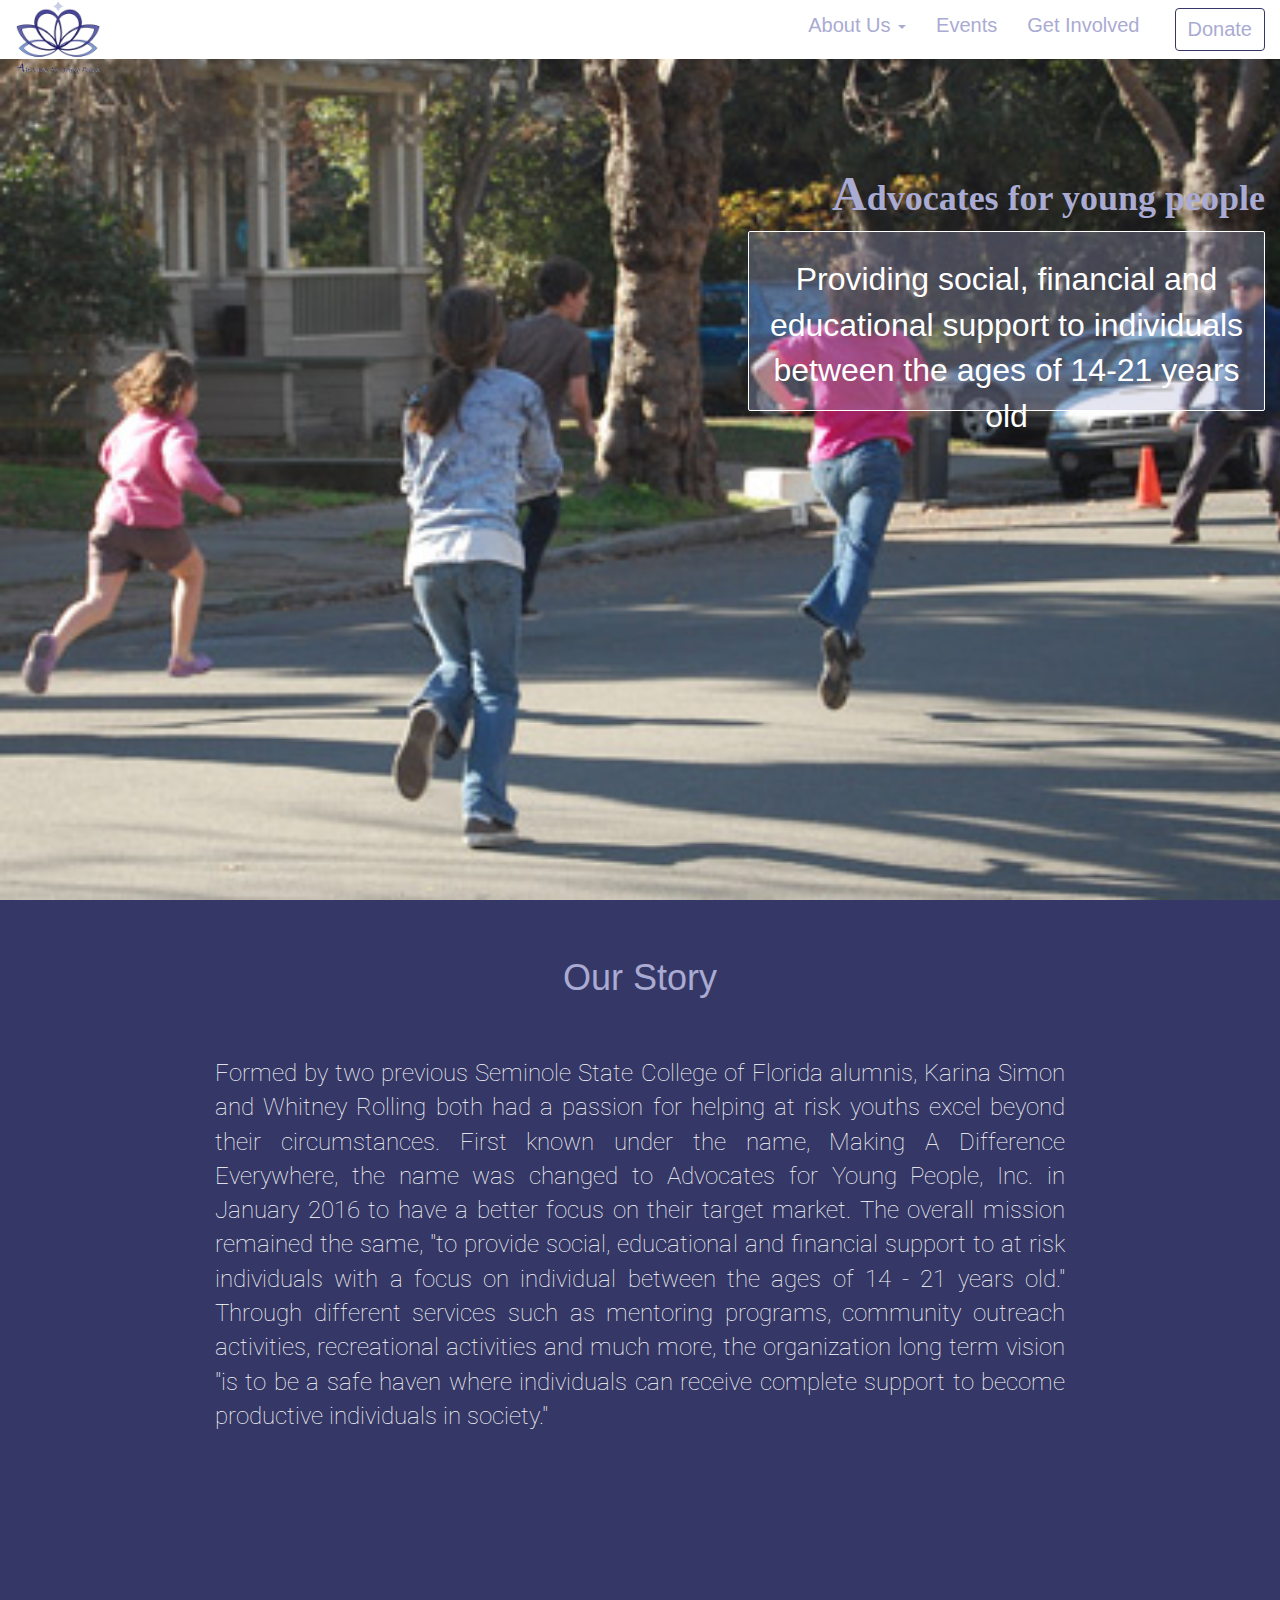
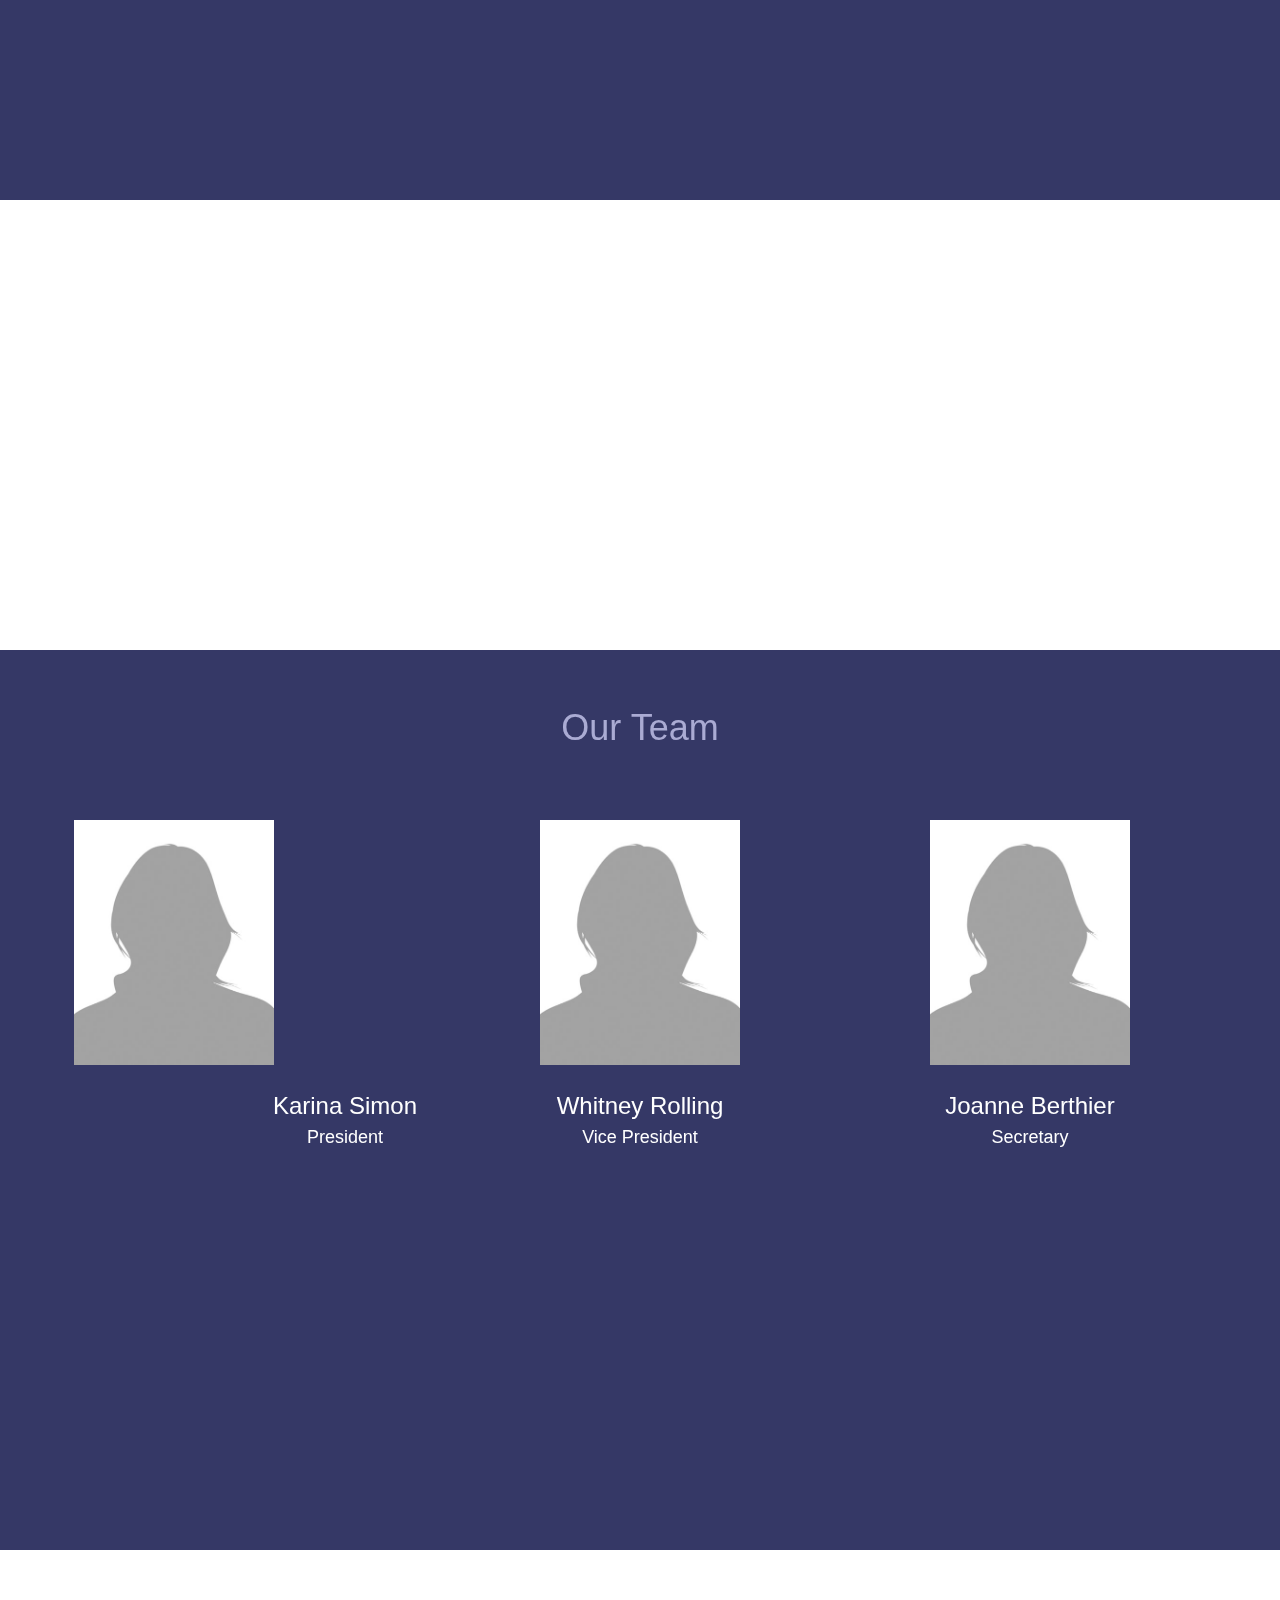
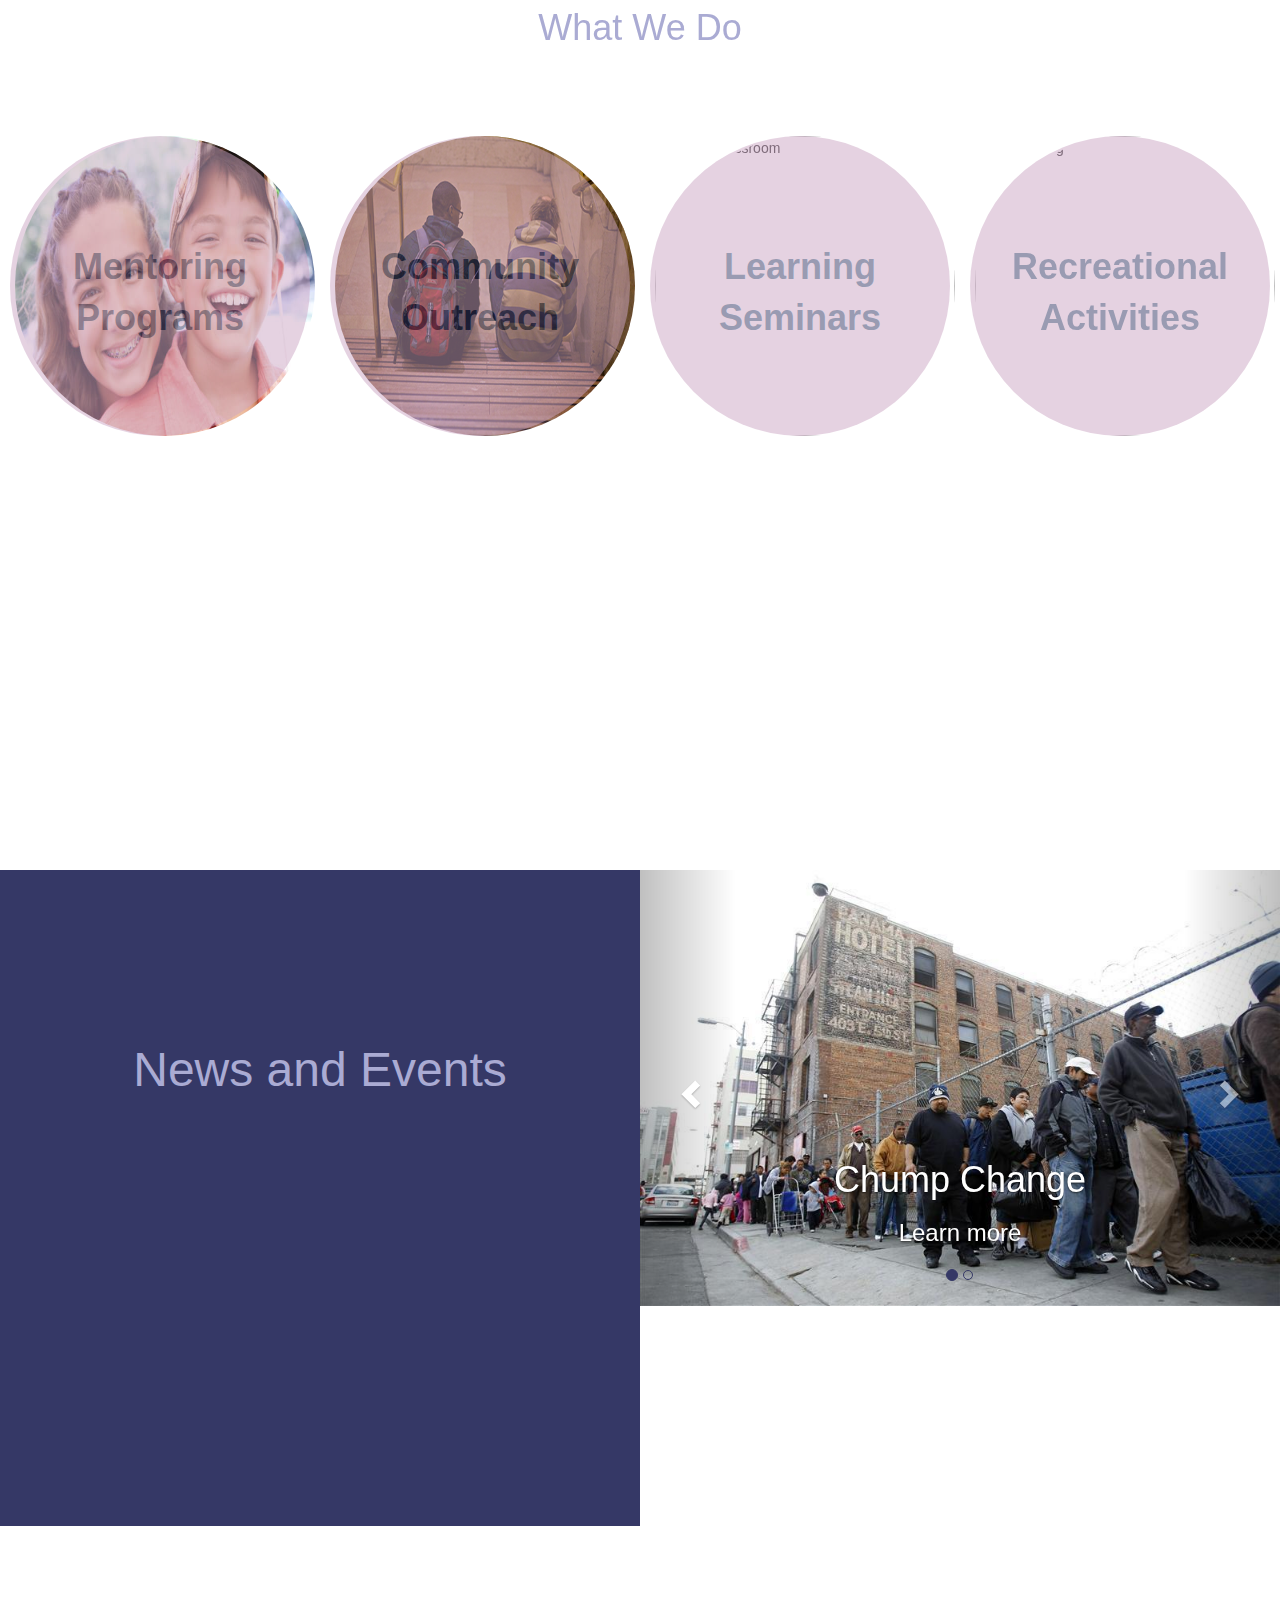
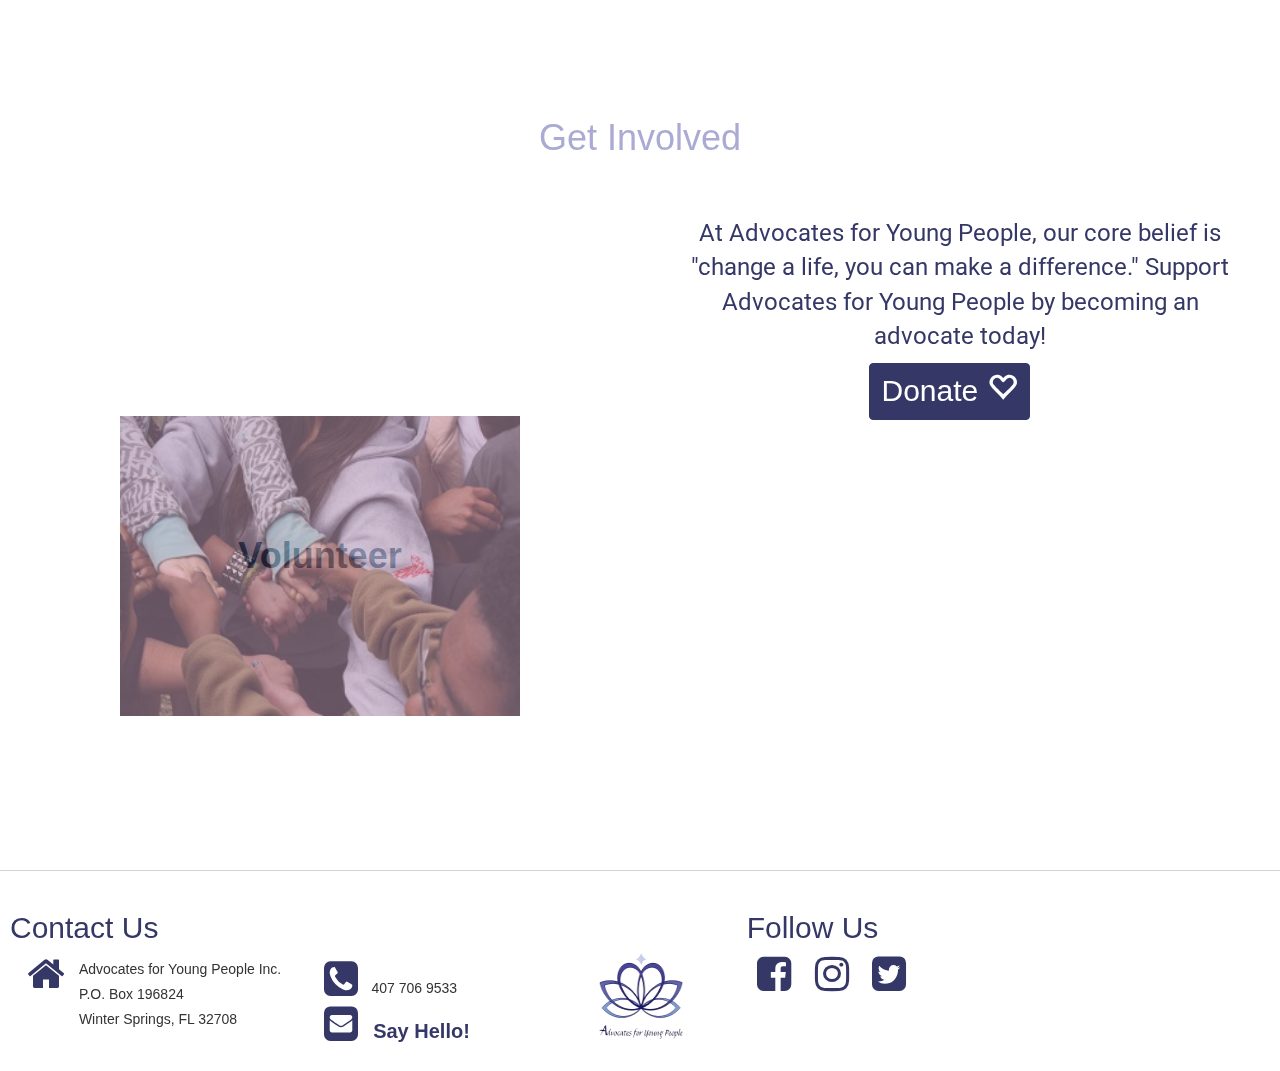
==== commit c1b45745: "small responsive fix" ====
--- a/index.html
+++ b/index.html
@@ -1,7 +1,7 @@
 
 <html>
 	<head>
-		<meta name="viewport" content="width=device-width" />
+		<meta name="viewport" content="width=device-width , initial-scale=1" />
 		<link rel="stylesheet" href="https://maxcdn.bootstrapcdn.com/bootstrap/3.3.6/css/bootstrap.min.css">
 	   	<link rel="stylesheet" href="https://maxcdn.bootstrapcdn.com/bootstrap/3.3.6/css/bootstrap-theme.min.css">
 	   	<link rel="stylesheet" href="https://maxcdn.bootstrapcdn.com/font-awesome/4.5.0/css/font-awesome.min.css">
--- a/Assets/ayp.css
+++ b/Assets/ayp.css
@@ -3,6 +3,7 @@
 Lavendar = #AAAbd3
 Pink overlay = CBA6c3
 */
+
 
 /* Nav Bar */
 #logo {
@@ -87,10 +88,11 @@
 	margin-bottom: 0;
 	margin-top: 0;
 	background-attachment: fixed;
-
+	padding-left: 0px;
+	overflow: hidden;
 }
 	
-.jumbotron .container {
+.jumbotron .container-fluid {
   position: relative;
   top:100px;
 }
@@ -103,11 +105,11 @@
   float: right;
 }
 
-.jumbotron .backdrop{
+/*.jumbotron .backdrop{
 	width: 100%;
 	height: 100%;
 	z-index: -1;
-}
+}*/
 
 /*org name on the langing page */
 .A{
@@ -132,6 +134,27 @@
 	margin-top: 25px;
 }
 
+@media only screen and (max-width: 400px) {
+	#org_name{
+		margin-top: 125px;
+	}
+	#mission{
+		width:375px;
+		height: 250px;
+	}
+
+	#mission_content{
+		font-size: 18px;
+	}
+
+	.jumbotron{
+		width: 400px;
+	}
+
+	body {
+		width: 400px;
+	}
+}	
 
 @media only screen and (max-width: 480px) {
 	#org_name{
@@ -146,6 +169,9 @@
 		font-size: 18px;
 	}
 
+	body{
+		width: 480px;
+	}
 
 }	
 
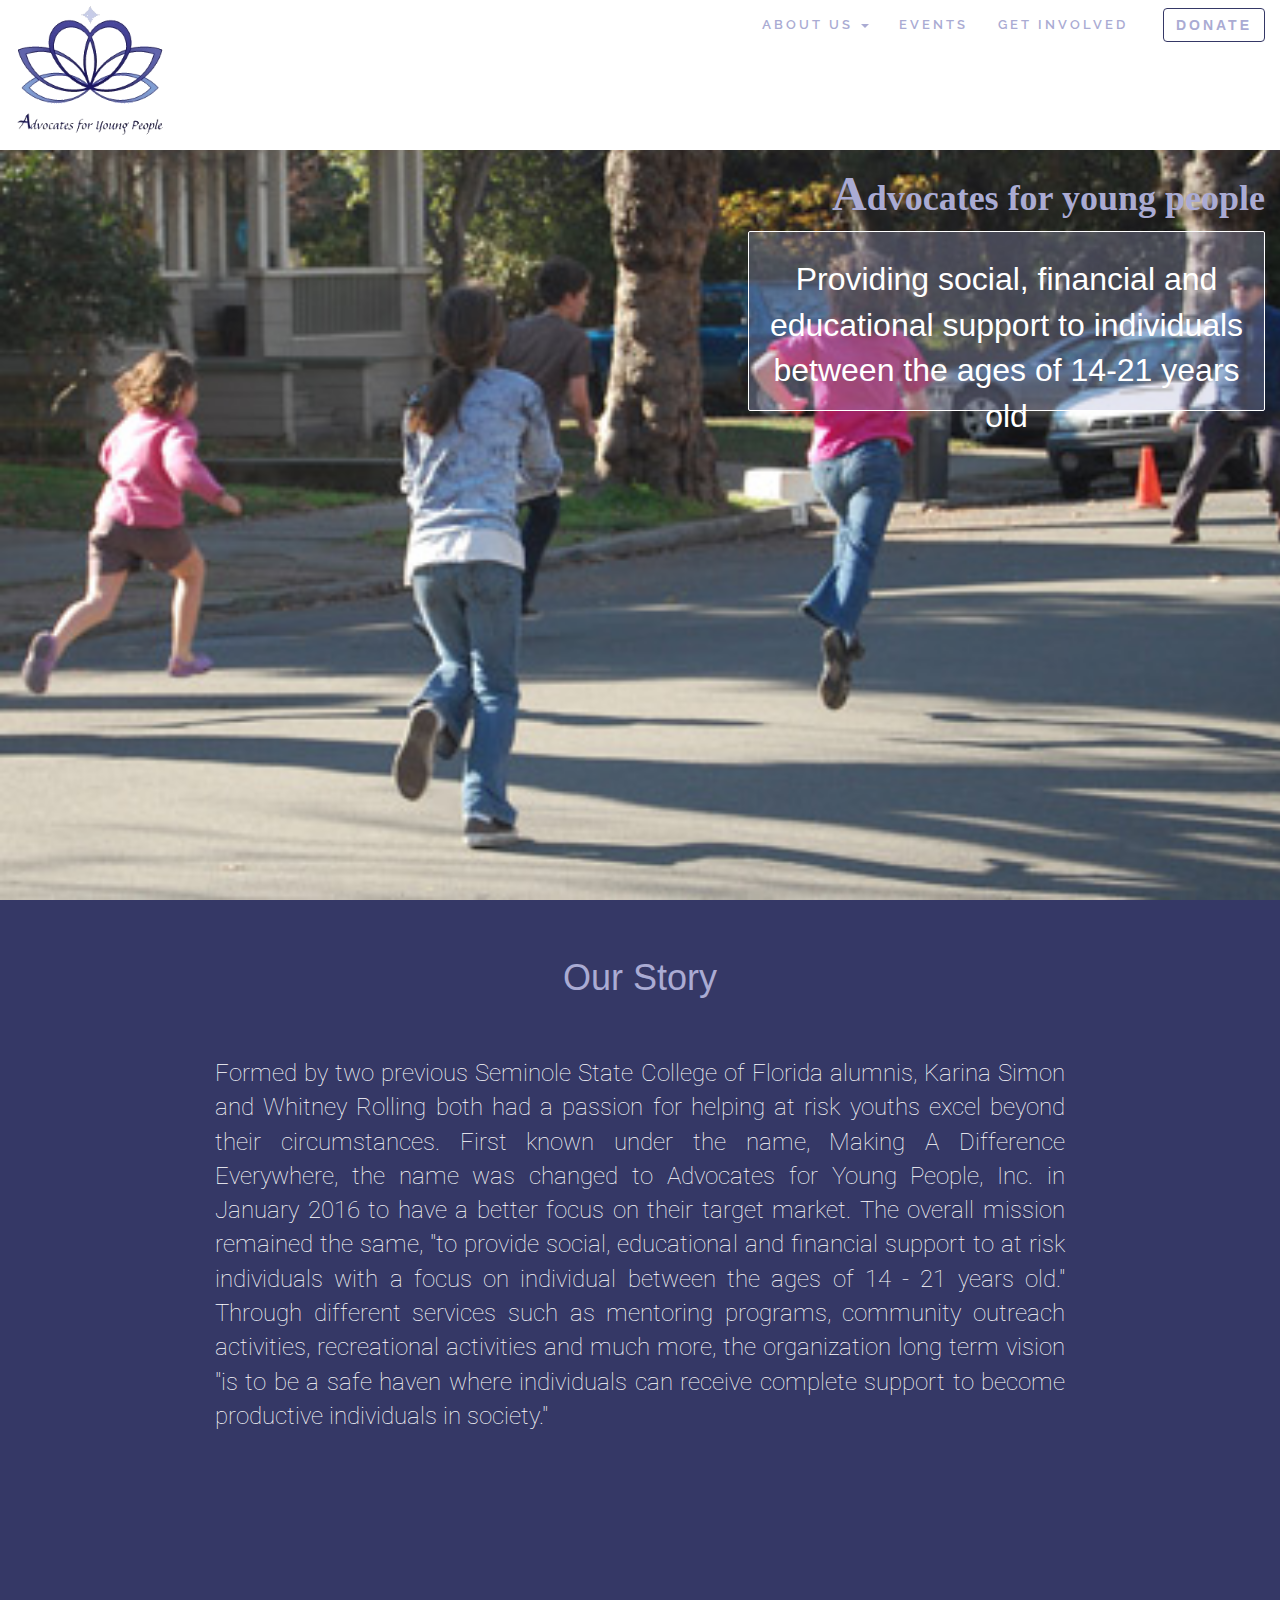
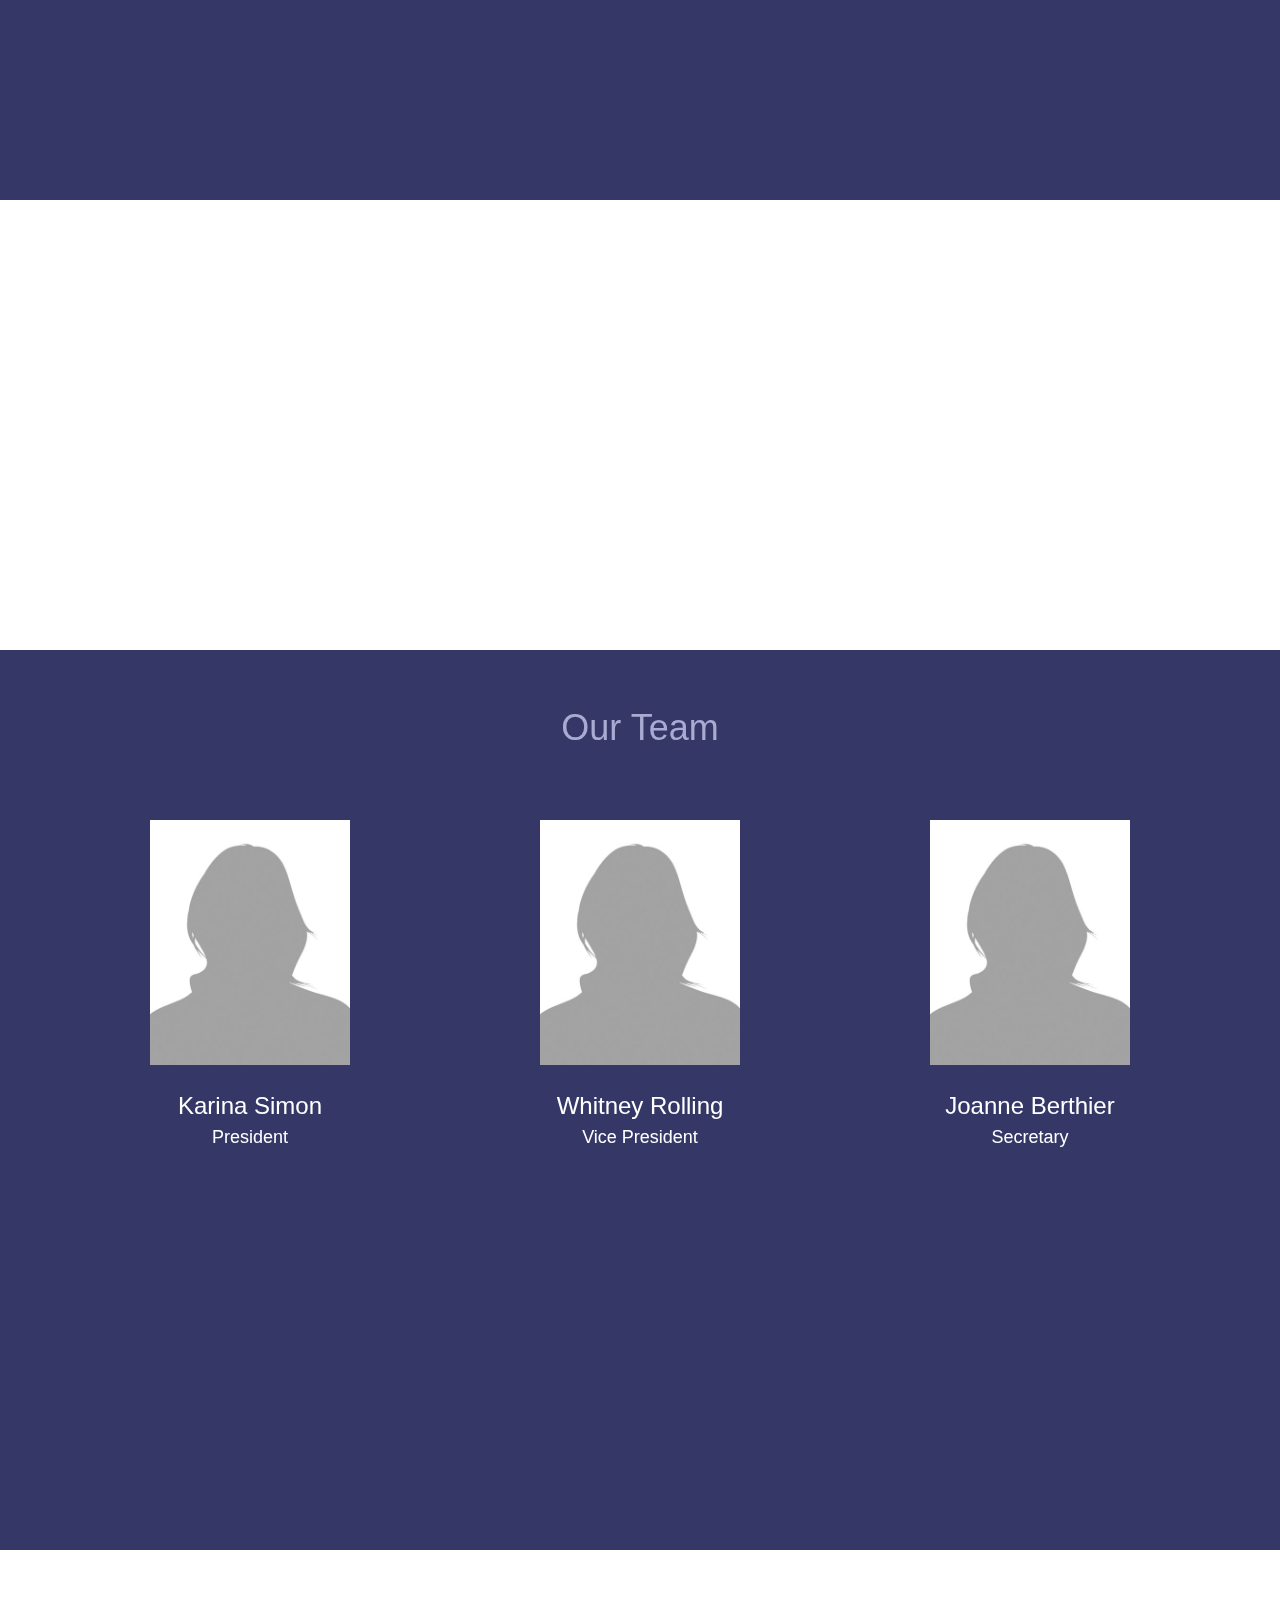
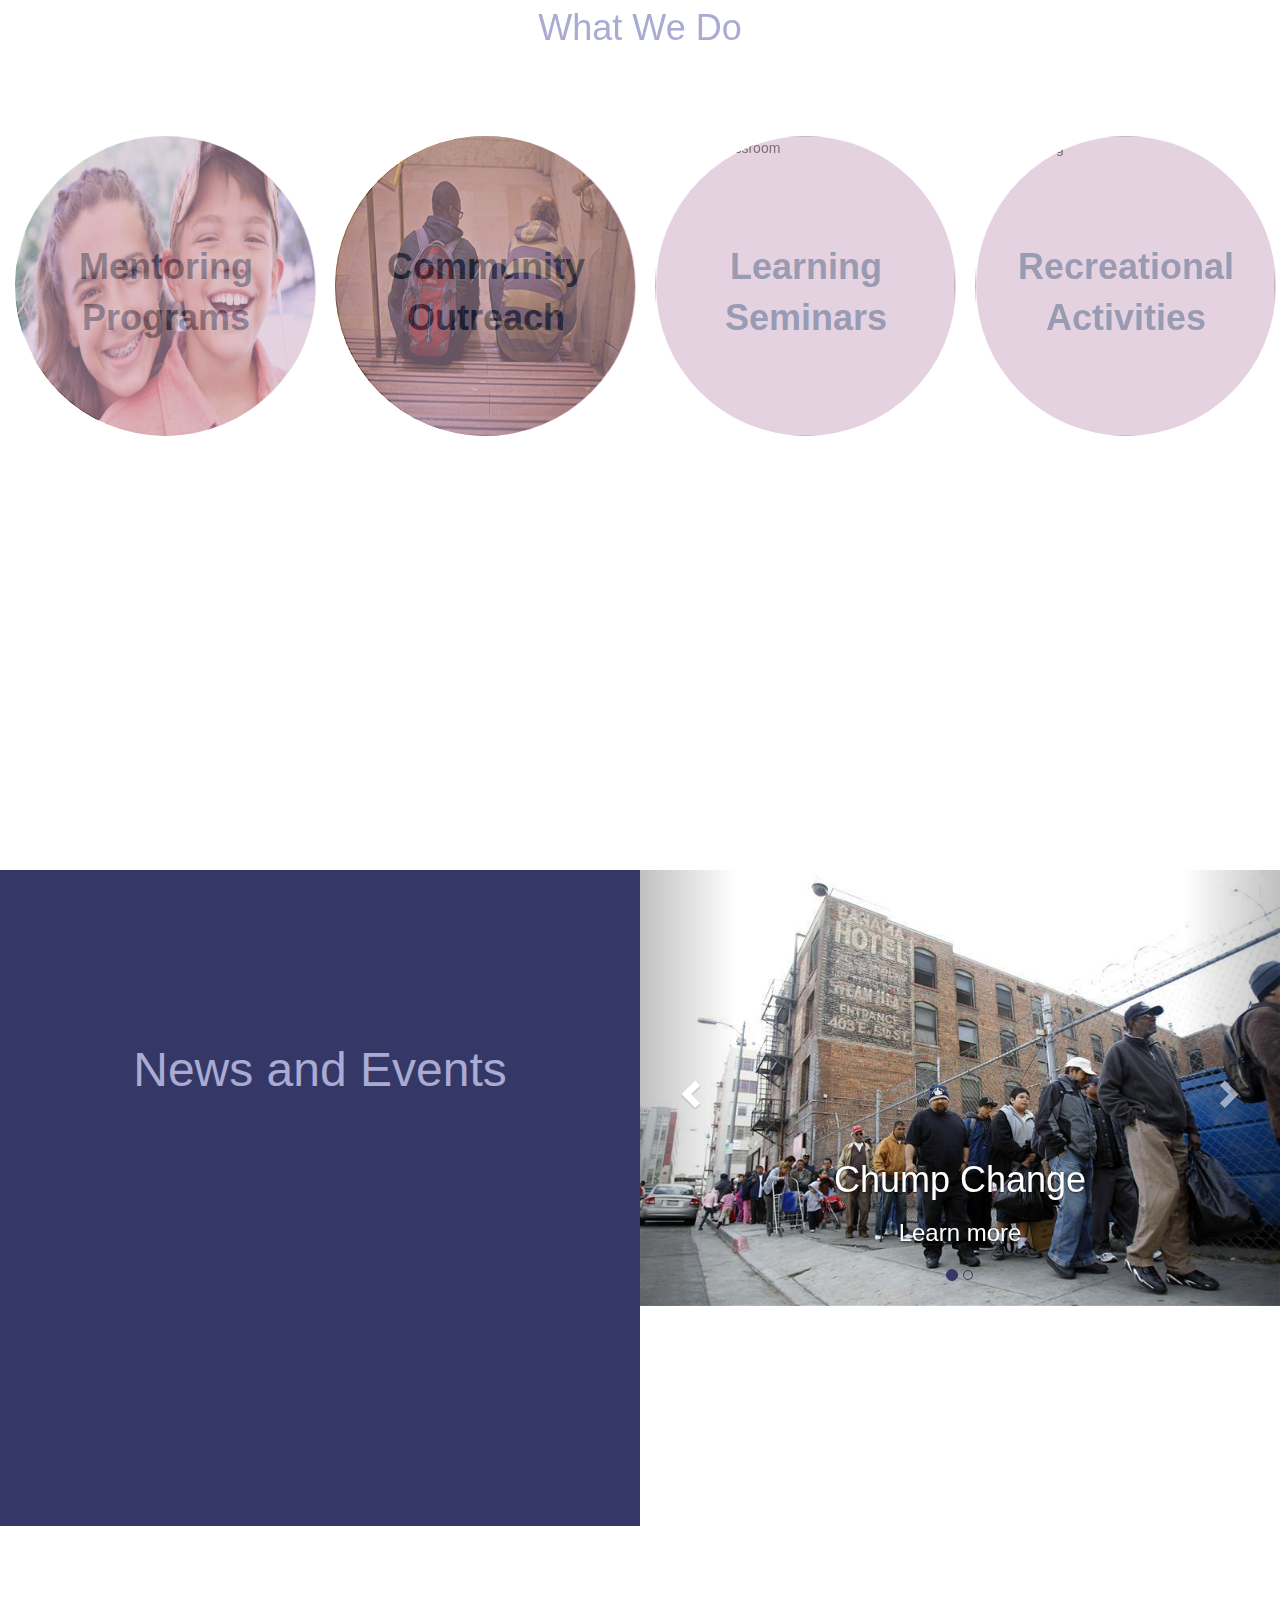
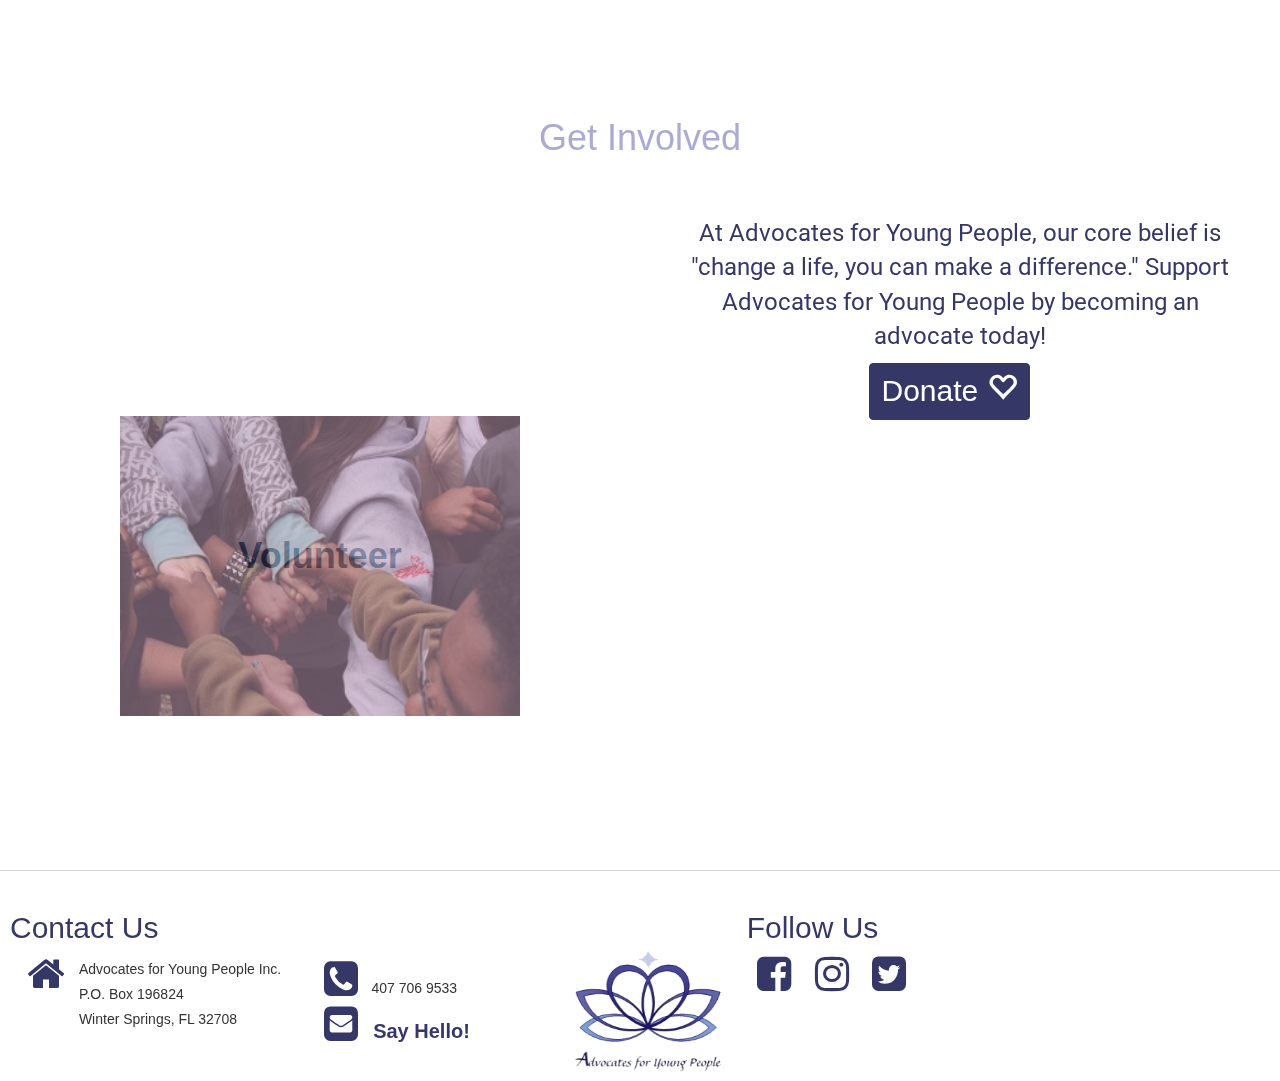
==== commit aefac756: "minor changes" ====
--- a/index.html
+++ b/index.html
@@ -6,6 +6,7 @@
 	   	<link rel="stylesheet" href="https://maxcdn.bootstrapcdn.com/bootstrap/3.3.6/css/bootstrap-theme.min.css">
 	   	<link rel="stylesheet" href="https://maxcdn.bootstrapcdn.com/font-awesome/4.5.0/css/font-awesome.min.css">
 	   	<link href='https://fonts.googleapis.com/css?family=Roboto:100' rel='stylesheet' type='text/css'>
+	   	<link href='https://fonts.googleapis.com/css?family=Raleway' rel='stylesheet' type='text/css'>
 	   	<!-- <link href='https://fonts.googleapis.com/css?family=Dancing+Script' rel='stylesheet' type='text/css'> -->
 	   	<link rel="stylesheet" href="Assets/ayp.css">
 	   	<script src="https://ajax.googleapis.com/ajax/libs/jquery/2.1.4/jquery.min.js"></script>
@@ -108,8 +109,8 @@
 				<div class = "row">
 					<div class = "col-xs-4 col-sm-4 col-md-4 col-lg-4">
 						 <div class="thumbnail">
-						      <img src="Assets/placeholder.jpg" alt="placeholder image" class="team_pic pull-left">
-						      <div class="caption pull-right">
+						      <img src="Assets/placeholder.jpg" alt="placeholder image" class="team_pic">
+						      <div class="caption">
 						        <h3 class = "name">Karina Simon</h3>
 						        <h4 class = "role">President</h4>
 						        <p></p>
@@ -251,7 +252,7 @@
 				<div class = 'row'>
 					<div class = "col-xs-12 col-sm-12 col-md-6 col-lg-6">
 						<div class="vol_call">
-							<img class="img-responsive" id = "vol_image" src = "Assets/hands.jpg" alt = "All hands in">
+							<img  id = "vol_image" src = "Assets/hands.jpg" alt = "All hands in">
 							<div class = "image_overlay">
 								<h1 class= "vol_img_text"> Volunteer </h1>
 							</div>
--- a/Assets/ayp.css
+++ b/Assets/ayp.css
@@ -7,8 +7,8 @@
 
 /* Nav Bar */
 #logo {
-	width: 86px;
-	height: 86px;
+	width: 150px;
+	height: 150px;
 	margin-top: -20px;
 }
 
@@ -16,6 +16,7 @@
 	margin-bottom: 0;
 	background: white;
 	border-bottom: none;
+	height: 150px;
 }
 
 .nav {
@@ -24,12 +25,19 @@
 
 .navbar .nav > li > a {
 	color: #AAAbd3;
-	font-size: 20px;
+	font-size: .9em;
+	font-family: 'Raleway';
+	text-transform: uppercase;
+	letter-spacing: 3px;
+	font-style: normal;
+	font-weight: 600;
+	text-decoration: none;
+
 }
 
 .navbar .nav > li > a:hover {
-	color: #AAAbd3;
-	font-size: 20px;
+	color: #353866;
+	
 }
 
 .dropdown-toggle:active{
@@ -47,12 +55,15 @@
 .donate_link{
 	text-decoration: none;
 	color: #AAAbd3;
-	font-size: 20px;
+	text-transform: uppercase;
+	letter-spacing: 3px;
+	font-style: normal;
+	font-weight: 600;
 }
 
 .btn:hover{
 	background-color: #AAAbd3;
-	border:none;
+	border:1px solid #AAAbd3;
 }
 
 .btn:hover a{
@@ -312,21 +323,24 @@
 	margin-bottom: 70px;
 }
 
+
+
 .service_img{
 	height: 300px;
 	width: 300px;
 	border-radius: 50%;
+
 }
 
 .srvc_img_overlay {
   bottom: 0;left: 0; top: 0; right: 0;
   height: 300px;
   width: 300px;
-  margin: auto;
   position: absolute;
   background-color:#CBA6c3;
   border-radius: 50%;
   opacity:.5;
+ margin-left: 16px;
 }
 
 .srvc_img_text {
@@ -477,9 +491,14 @@
 
 @media only screen and (max-width: 480px) {
 	.get_involved .container-fluid{
-		height:40%;
-}
-
+		width: 480px;
+
+	}
+
+	#vol_image{
+		margin:0;
+		position: relative;
+	}
 
 }
 
@@ -523,6 +542,15 @@
 
 }
 
+@media only screen and (max-width: 480px) {
+
+	.contact, .social, .logo_footer{
+		height: 60px;
+
+	}
+
+}
+
 /*social media icons */
 .social{
 	margin-top: 40px;
@@ -544,13 +572,14 @@
 }
 
 .logo_footer{
-	margin-left: 50px;
+	margin-left: 25px;
 	margin-top: 80px;
 }
 
 .logo_footer #logo{
-	padding-top: 15px;
-	height: 115px;
+	padding-top: 10px;
+	height: 150px;
+	width: 150px;
 }
 
 /*contact us */
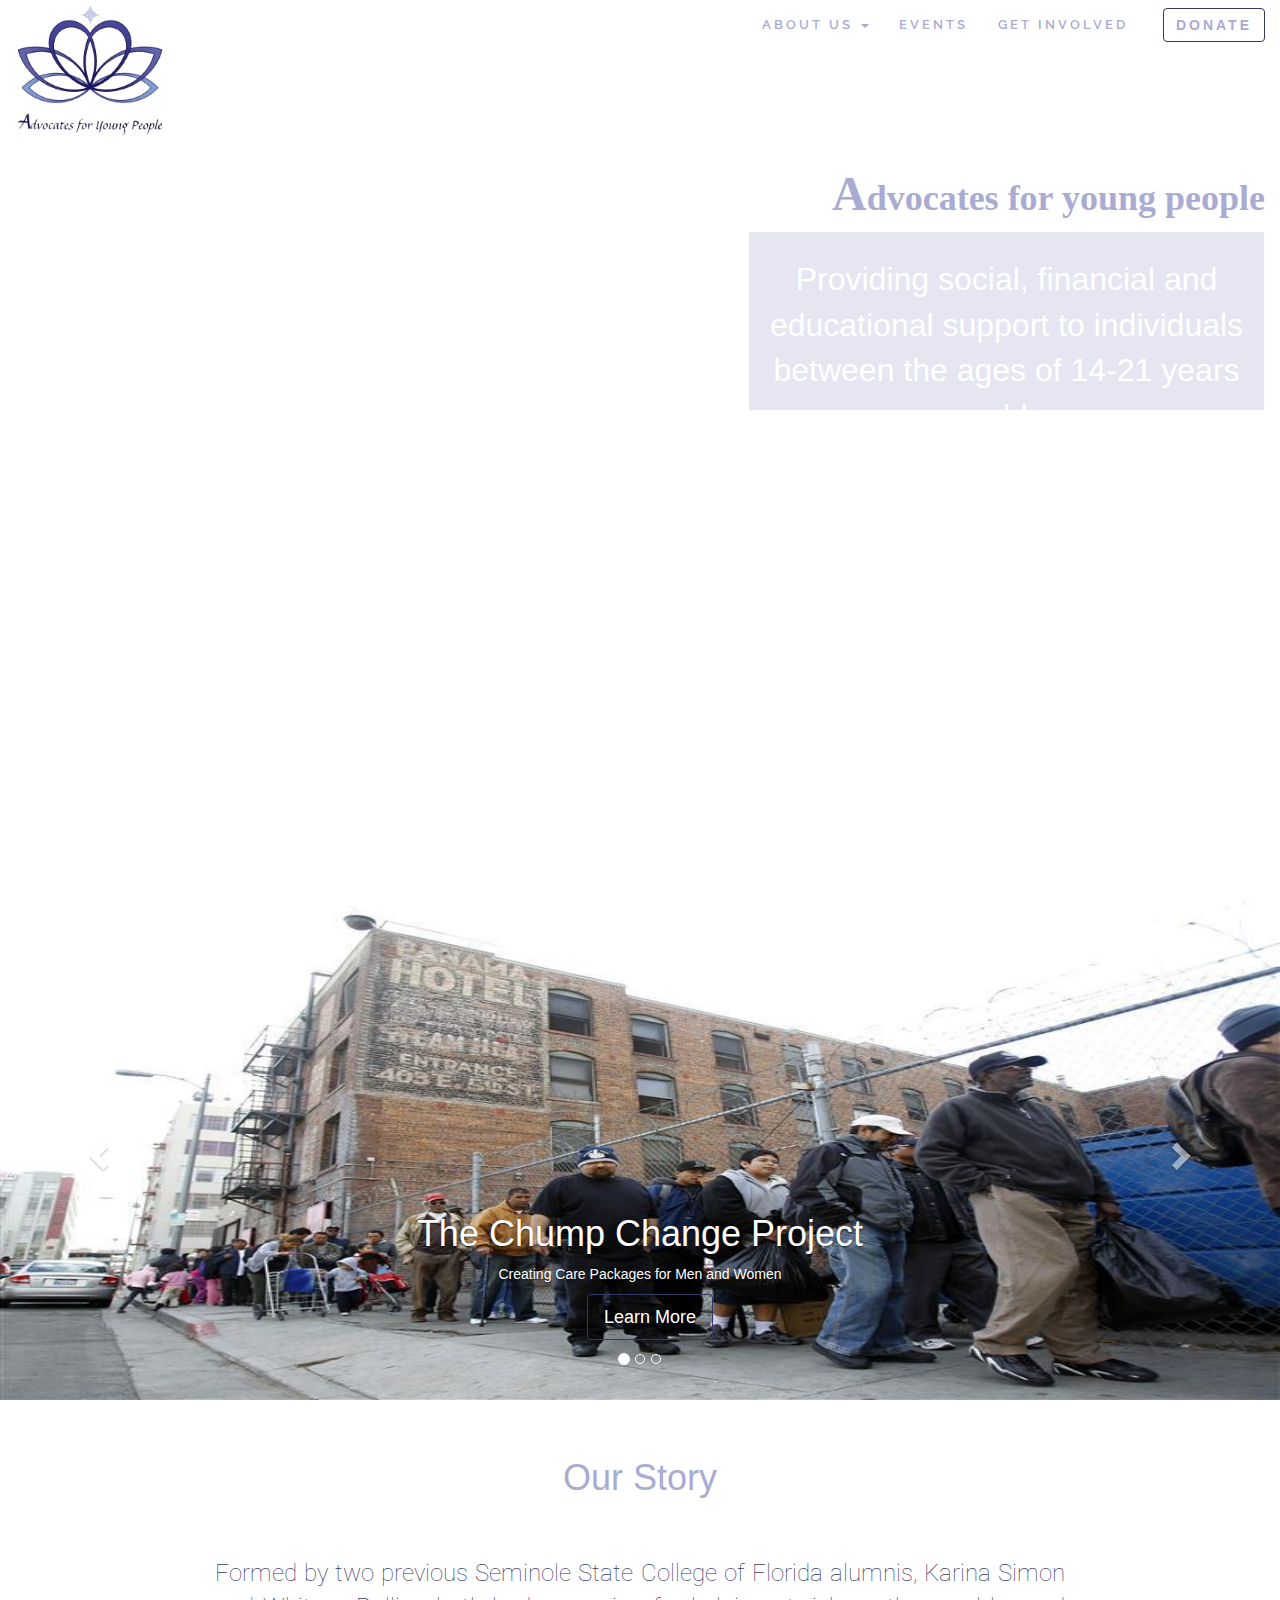
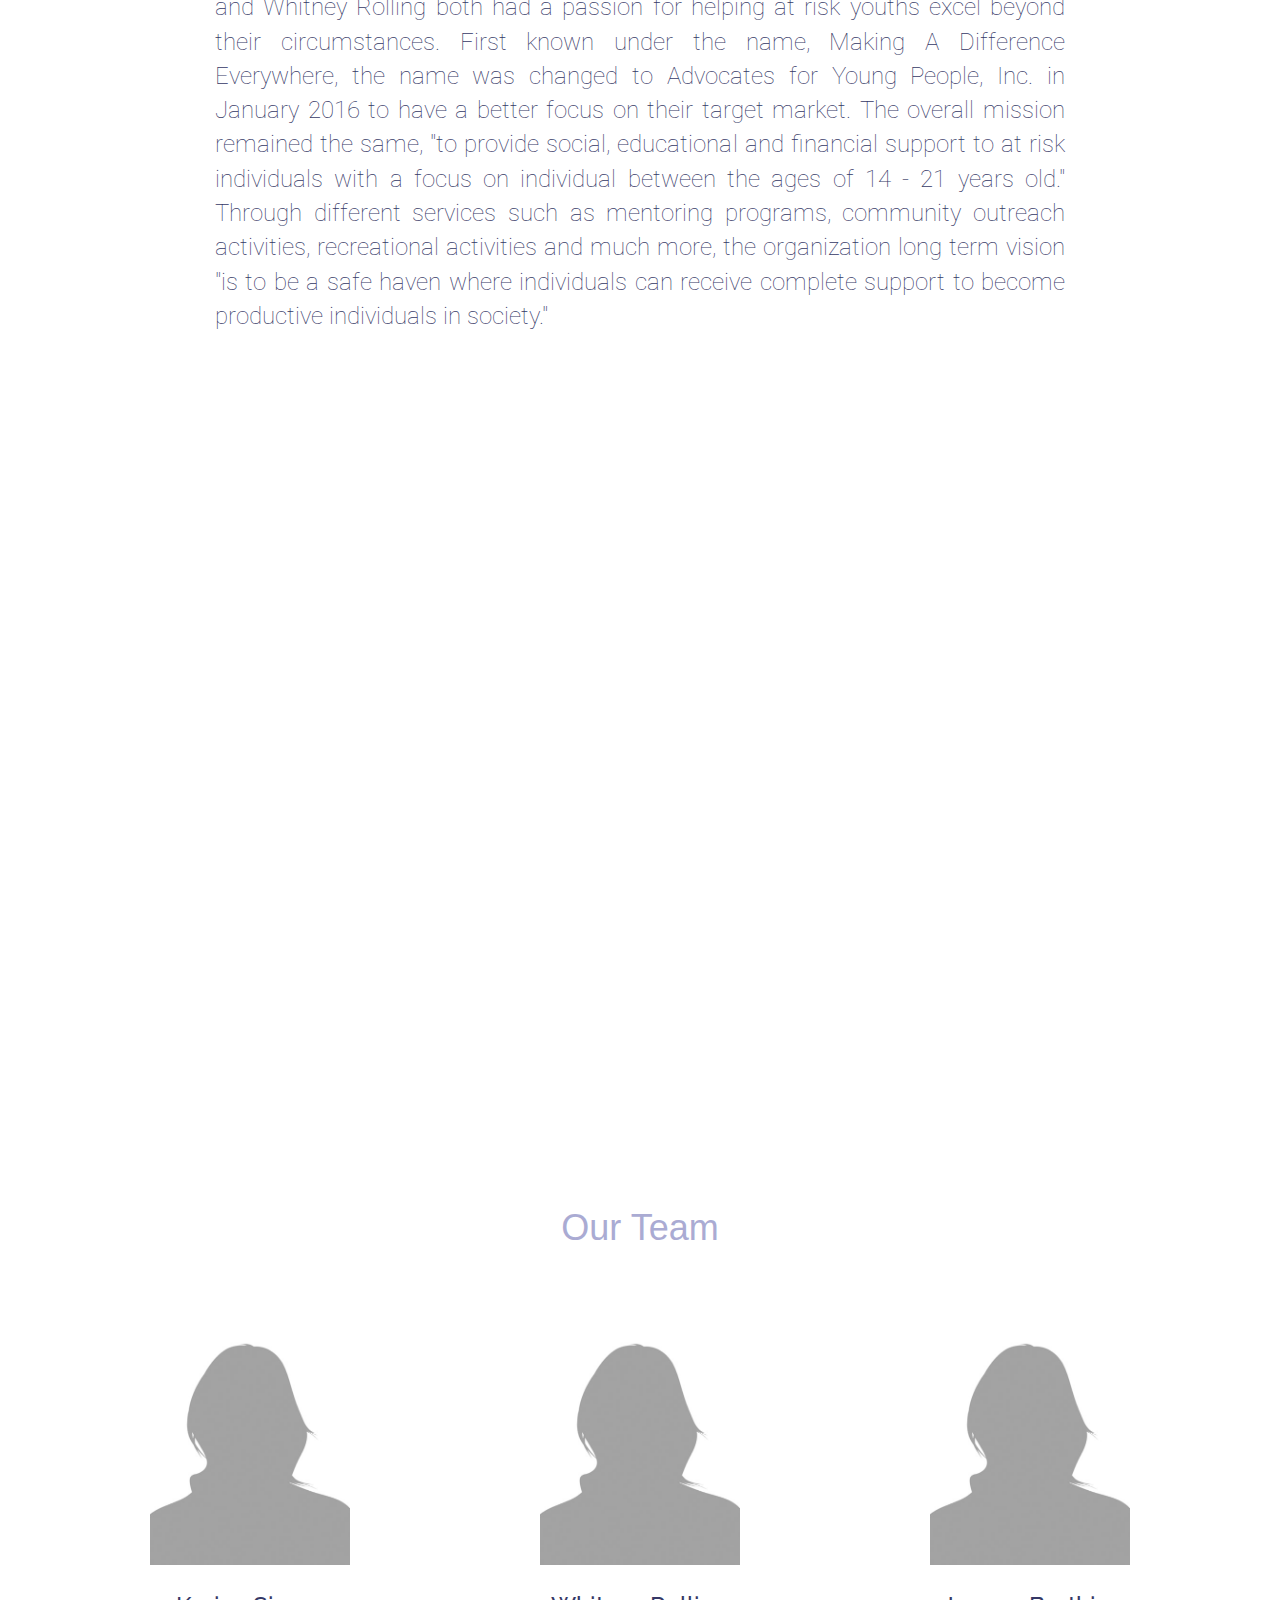
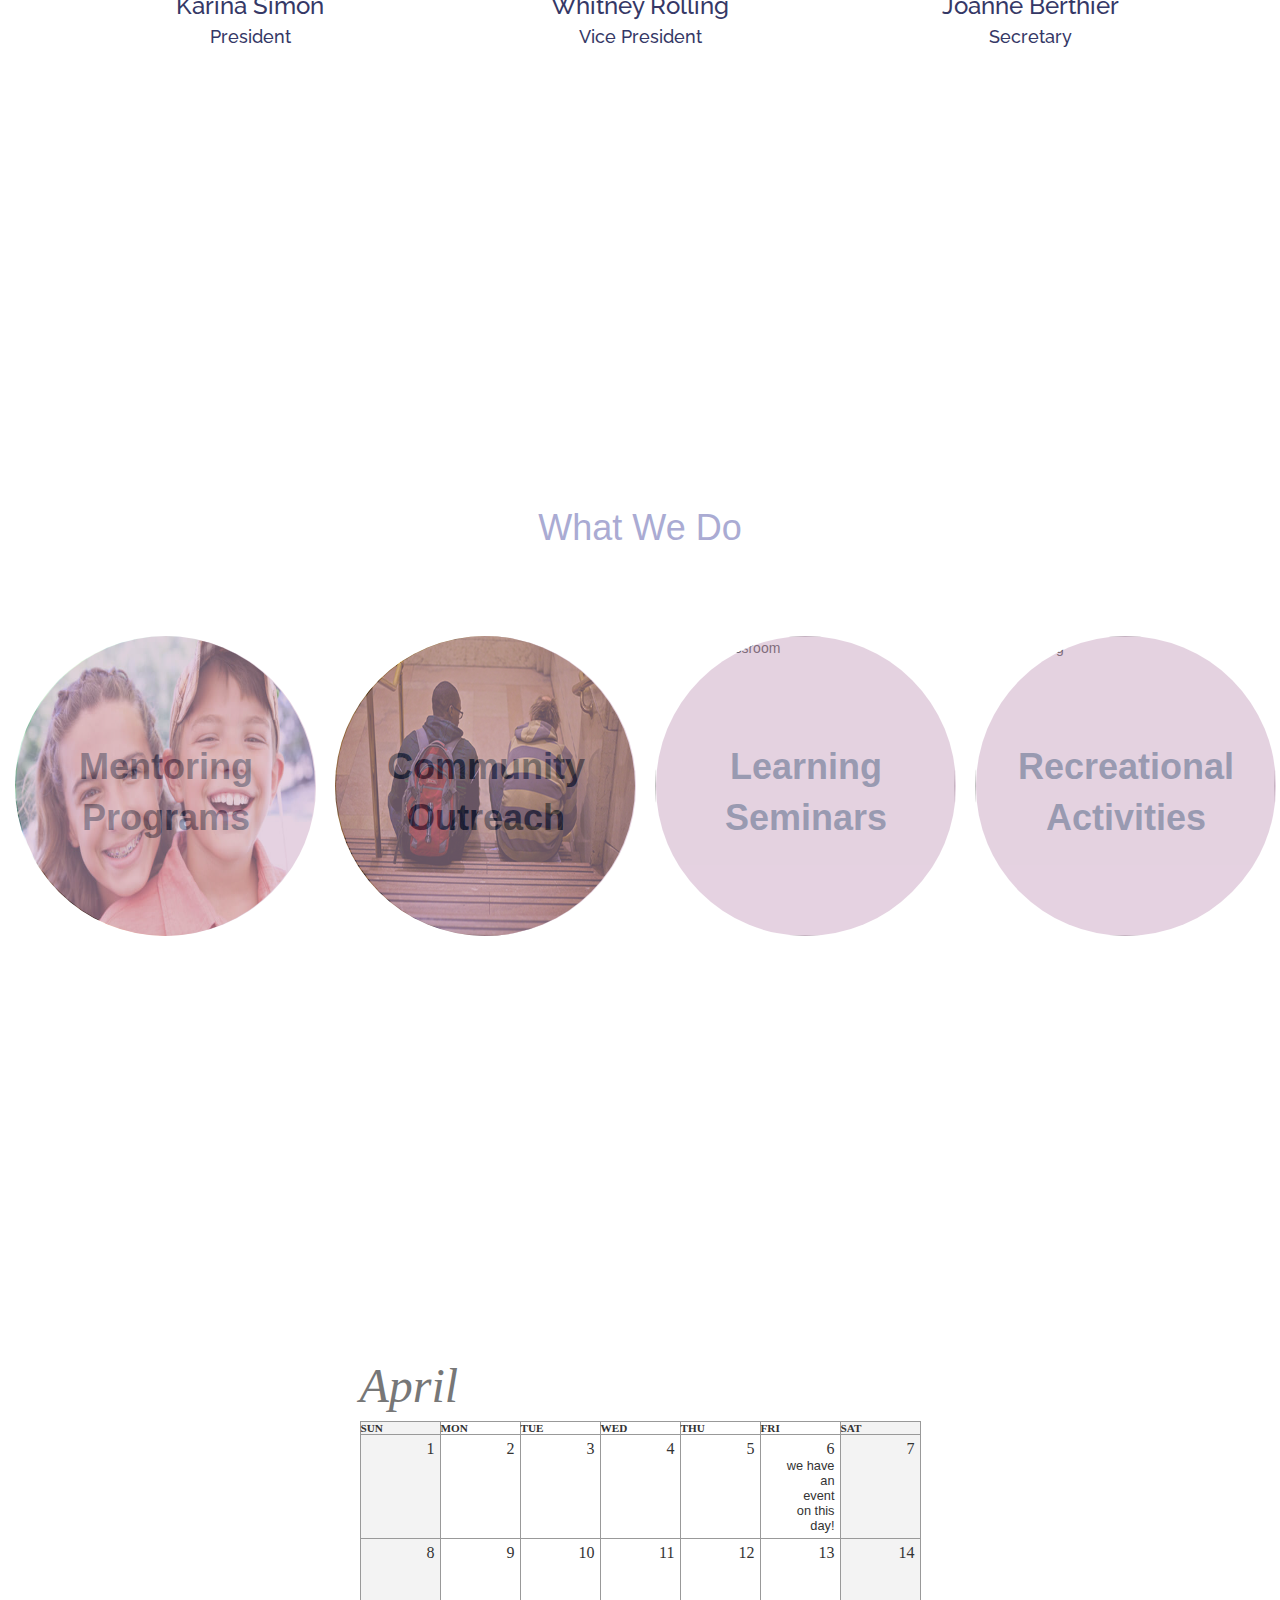
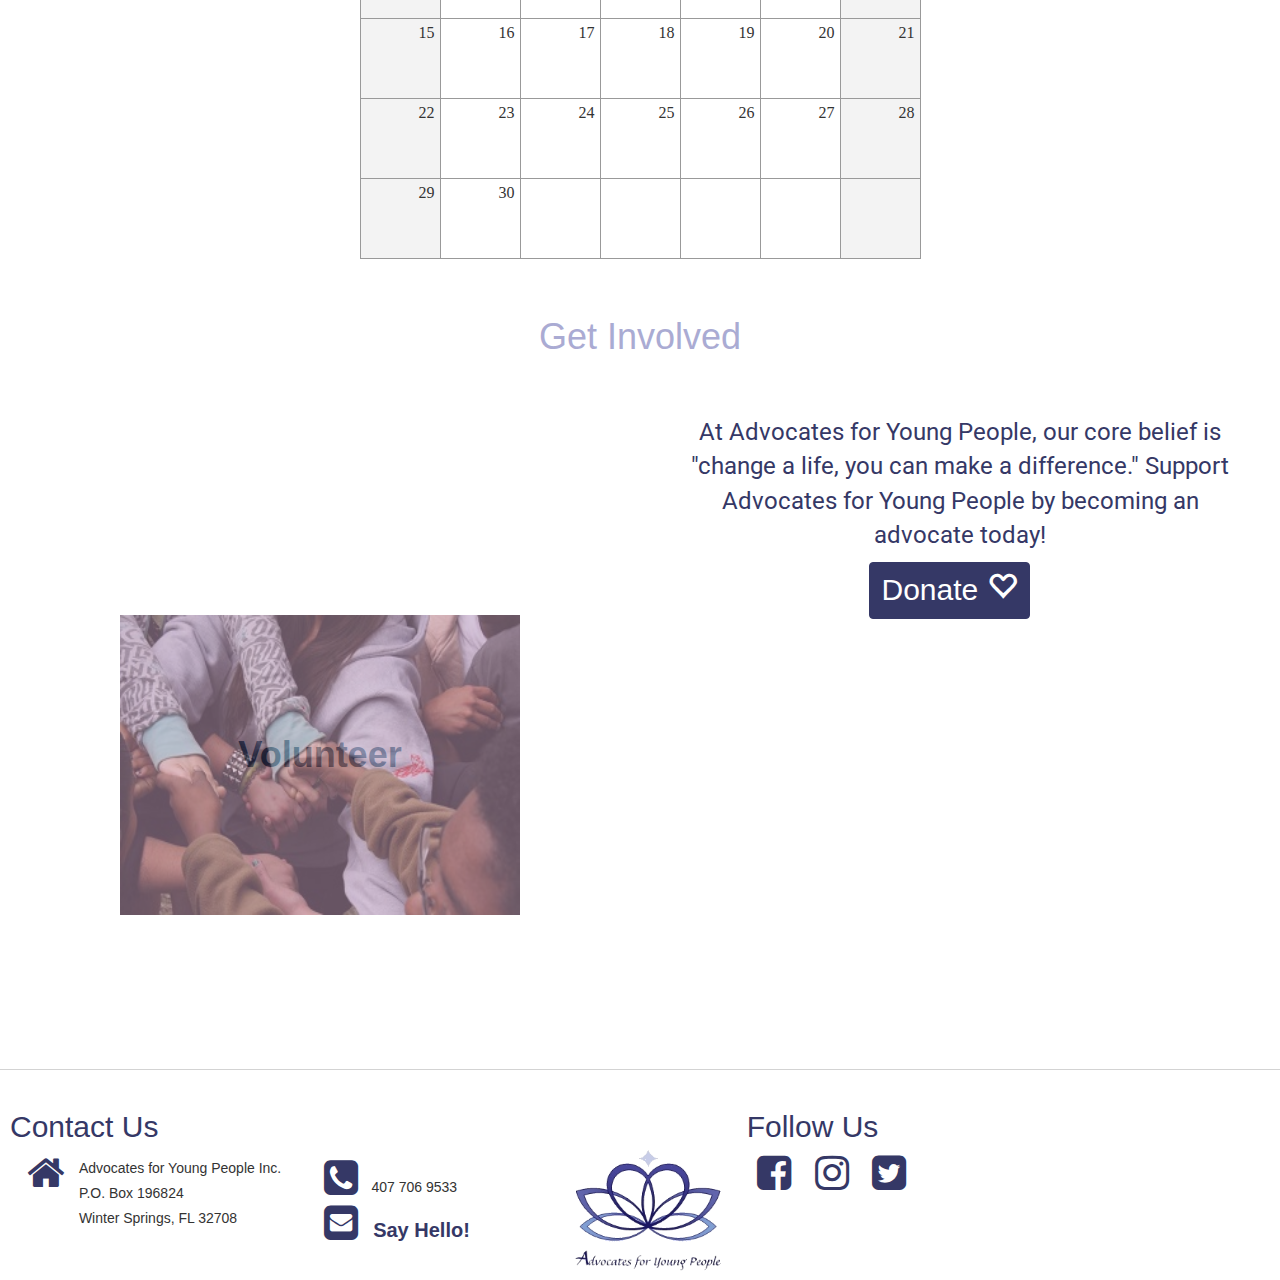
==== commit 7ab6305c: "redesign of landing page" ====
--- a/index.html
+++ b/index.html
@@ -3,13 +3,12 @@
 	<head>
 		<meta name="viewport" content="width=device-width , initial-scale=1" />
 		<link rel="stylesheet" href="https://maxcdn.bootstrapcdn.com/bootstrap/3.3.6/css/bootstrap.min.css">
-	   	<link rel="stylesheet" href="https://maxcdn.bootstrapcdn.com/bootstrap/3.3.6/css/bootstrap-theme.min.css">
 	   	<link rel="stylesheet" href="https://maxcdn.bootstrapcdn.com/font-awesome/4.5.0/css/font-awesome.min.css">
 	   	<link href='https://fonts.googleapis.com/css?family=Roboto:100' rel='stylesheet' type='text/css'>
 	   	<link href='https://fonts.googleapis.com/css?family=Raleway' rel='stylesheet' type='text/css'>
 	   	<!-- <link href='https://fonts.googleapis.com/css?family=Dancing+Script' rel='stylesheet' type='text/css'> -->
 	   	<link rel="stylesheet" href="Assets/ayp.css">
-	   	<script src="https://ajax.googleapis.com/ajax/libs/jquery/2.1.4/jquery.min.js"></script>
+	   <script src="https://ajax.googleapis.com/ajax/libs/jquery/2.2.0/jquery.min.js"></script>
 	   	<script src="https://maxcdn.bootstrapcdn.com/bootstrap/3.3.6/js/bootstrap.min.js" integrity="sha384-0mSbJDEHialfmuBBQP6A4Qrprq5OVfW37PRR3j5ELqxss1yVqOtnepnHVP9aJ7xS" crossorigin="anonymous"></script>
 	</head>
 
@@ -74,6 +73,63 @@
 			</div>
 		</div> 
 
+		<div class = "current">
+			<a id="current" class="smooth"></a>
+			<div id="myCarousel" class="carousel slide">
+			      <!-- Indicators -->
+			      <ol class="carousel-indicators">
+			        <li data-target="#myCarousel" data-slide-to="0" class="active"></li>
+			        <li data-target="#myCarousel" data-slide-to="1"></li>
+			        <li data-target="#myCarousel" data-slide-to="2"></li>
+			      </ol>
+
+			      <div class="carousel-inner" >
+			        <div class="item active">
+			          <img class="first-slide" src="Assets/people_on_line.jpg" alt="First slide">
+			          <div class="carousel-caption">
+			              
+		                   <h1>The Chump Change Project</h1>
+		                   <p>Creating Care Packages for Men and Women</p>
+			              <p><a class="btn btn-lg btn-primary cc" href="chump_change.html" role="button">Learn More</a></p>
+			            </div>
+			        </div>
+			        <div class="item">
+			          <img class="second-slide" src="Assets/sunset-hands-love-woman.jpg" alt="Second slide">
+			          <div class="container">
+			            <div class="carousel-caption">
+			              <h1>Become a Sponsor</h1>
+			              <p>Cras justo odio, dapibus ac facilisis in, egestas eget quam. Donec id elit non mi porta gravida at eget metus. Nullam id dolor id nibh ultricies vehicula ut id elit.</p>
+			              <p><a class="btn btn-lg btn-primary" href="chump_change.html" role="button">Learn more</a></p>
+			            </div>
+			          </div>
+			        </div>
+			        <div class="item">
+			          <img class="third-slide" src="" alt="Third slide">
+			          <div class="container">
+			            <div class="carousel-caption">
+			              <h1>One more for good measure.</h1>
+			              <p>Cras justo odio, dapibus ac facilisis in, egestas eget quam. Donec id elit non mi porta gravida at eget metus. Nullam id dolor id nibh ultricies vehicula ut id elit.</p>
+			              <p><a class="btn btn-lg btn-primary" href="#" role="button">Browse gallery</a></p>
+			            </div>
+			          </div>
+			        </div>
+			      </div>
+			      <a class="left carousel-control" href="##myCarousel" role="button" data-slide="prev">
+			        <span class="glyphicon glyphicon-chevron-left" aria-hidden="true"></span>
+			        <span class="sr-only">Previous</span>
+			      </a>
+			      <a class="right carousel-control" href="##myCarousel" role="button" data-slide="next">
+			        <span class="glyphicon glyphicon-chevron-right" aria-hidden="true"></span>
+			        <span class="sr-only">Next</span>
+			      </a>
+			    </div><!-- /.carousel -->
+		</div> <!-- closing the current carousel -->
+
+		<div class="event_info">
+			<p> display this </p>
+
+		</div>
+
 		<div class="about">
 			<a id="about" class="smooth"></a>
 			<div class = 'container-fluid'>
@@ -181,7 +237,76 @@
 			</div>
 		</div>
 
-		<div class= "events">
+
+		<div class="events">
+			<a id="events" class="smooth"></a>
+			<table>
+			  <caption>April</caption>
+			  <col class="weekend">
+			  <col class="weekday" span="5">
+			  <col class="weekend">
+			  <thead>
+			    <tr>
+			      <th>Sun</th>
+			      <th>Mon</th>
+			      <th>Tue</th>
+			      <th>Wed</th>
+			      <th>Thu</th>
+			      <th>Fri</th>
+			      <th>Sat</th>
+			    </tr>
+			  </thead>
+			  <tbody>
+			    <tr>
+			      <td><div class="day">1</div></td>
+			      <td><div class="day">2</div></td>
+			      <td><div class="day">3</div></td>
+			      <td><div class="day">4</div></td>
+			      <td><div class="day">5</div></td>
+			      <td><div class="day">6</div>
+			          <div class="notes">we have an event on this day!</div></td>
+			      <td><div class="day">7</div></td>
+			    </tr>
+			    <tr>
+			      <td><div class="day">8</div></td>
+			      <td><div class="day">9</div></td>
+			      <td><div class="day">10</div></td>
+			      <td><div class="day">11</div></td>
+			      <td><div class="day">12</div></td>
+			      <td><div class="day">13</div></td>
+			      <td><div class="day">14</div></td>
+			    </tr>
+			    <tr>
+			      <td><div class="day">15</div></td>
+			      <td><div class="day">16</div></td>
+			      <td><div class="day">17</div></td>
+			      <td><div class="day">18</div></td>
+			      <td><div class="day">19</div></td>
+			      <td><div class="day">20</div></td>
+			      <td><div class="day">21</div></td>
+			    </tr>
+			    <tr>
+			      <td><div class="day">22</div></td>
+			      <td><div class="day">23</div></td>
+			      <td><div class="day">24</div></td>
+			      <td><div class="day">25</div></td>
+			      <td><div class="day">26</div></td>
+			      <td><div class="day">27</div></td>
+			      <td><div class="day">28</div></td>
+			    </tr>
+			    <tr>
+			      <td><div class="day">29</div></td>
+			      <td><div class="day">30</div></td>
+			      <td></td>
+			      <td></td>
+			      <td></td>
+			      <td></td>
+			      <td></td>
+			    </tr>
+			  </tbody>
+			</table>
+		</div>
+		<!-- <div class= "events">
 			<a id="events" class="smooth"></a>
 			<div class = 'container-fluid'>
 				<div class = 'row'>
@@ -192,18 +317,18 @@
 						</div>
 					</div>
 					<div class = "col-xs-12 col-sm-12 col-md-6 col-lg-6" style="padding: 0;">
-						<div class = "event_content">
+						<div class = "event_content"> -->
 							<!--beginning of the event content div container -->
-							<div id="event-carousel" class="carousel slide" data-ride="carousel">
+							<!-- <div id="event-carousel" class="carousel slide" data-ride="carousel"> -->
 								<!-- Indicators -->
-								<ol class="carousel-indicators">
+								<!-- <ol class="carousel-indicators">
 									<li data-target="#event-carousel" data-slide-to="0" class="active"></li>
-									<li data-target="#event-carousel" data-slide-to="1"></li>
+									<li data-target="#event-carousel" data-slide-to="1"></li> -->
 									<!-- <li data-target="#event-carousel" data-slide-to="2"></li>  Add more of these as more pics are available-->
-								</ol>
+								<!-- </ol> -->
 
 								<!-- Wrapper for slides -->
-								<div class="carousel-inner" role="listbox">
+								<!-- <div class="carousel-inner" role="listbox">
 									<div class="item active">
 									  <img src="Assets/people_on_line.jpg" alt="People waiting on line">
 									  <div class="carousel-caption">
@@ -221,25 +346,25 @@
 									  </div>
 									</div>
 								
-								</div>
+								</div> -->
 
 								<!-- Controls -->
-								<a class="left carousel-control" href="#event-carousel" role="button" data-slide="prev">
+								<!-- <a class="left carousel-control" href="#event-carousel" role="button" data-slide="prev">
 									<span class="glyphicon glyphicon-chevron-left" aria-hidden="true"></span>
 									<span class="sr-only">Previous</span>
 								</a>
 								<a class="right carousel-control" href="##event-carousel" role="button" data-slide="next">
 									<span class="glyphicon glyphicon-chevron-right" aria-hidden="true"></span>
 									<span class="sr-only">Next</span>
-								</a>
-							</div><!-- end of carousel div -->
+								</a> -->
+							<!-- </div>end of carousel div -->
 
 							<!--end of the event content div container-->
-						</div>
-					</div>
-				</div>
-			</div>
-		</div>
+	<!-- 					</div>
+					</div>
+				</div>
+			</div>
+		</div> -->
 
 		<div class="get_involved">
 			<a id="get_involved" class="smooth"></a>
@@ -394,15 +519,7 @@
   			});
 		});
 
-			$(window).scroll(function() { // check if scroll event happened
-		        if ($(document).scrollTop() > 600) { // check if user scrolled more than 50 from top of the browser window
-		          $(".navbar-fixed-top").css("background", "rgba(211,211,211,.5"); // if yes, then make it transparent
-		          $(".donate_link").css("color", "white");	
-		        } else {
-		          $(".navbar-fixed-top").css("background-color", "white");
-		          $(".donate_link").css("color", "#AAAbd3"); // if not, change it back to transparent
-		        }
-		      });
+
 
 			// function test(){
 			// 	console.log("cicked");
@@ -417,6 +534,7 @@
 			// });
 
 		</script>
+		
 	</body>
 </html>
 
--- a/Assets/ayp.css
+++ b/Assets/ayp.css
@@ -16,7 +16,8 @@
 	margin-bottom: 0;
 	background: white;
 	border-bottom: none;
-	height: 150px;
+	height: 40px;
+	box-shadow: none;
 }
 
 .nav {
@@ -91,7 +92,8 @@
 
 /*Landing page */
 .jumbotron {
-	background-image:url('neighborhood_playing.jpg');
+	/*background-image:url('neighborhood_playing.jpg');*/
+	background-color: white;
 	width: 100%;
 	height: 100%;
 	background-size: cover;
@@ -190,7 +192,54 @@
 
 
 
-
+/* Current features */
+/*.current {
+	height: 100%;
+	width: 100%;
+}*/
+/* Carousel base class */
+.carousel {
+  height: 500px;
+  /*margin-bottom: 60px;*/
+}
+/* Since positioning the image, we need to help out the caption */
+.carousel-caption {
+  z-index: 100;
+}
+
+/* Declare heights because of positioning of img element */
+.carousel .item {
+  height: 500px;
+  background-color: #777;
+}
+.carousel-inner > .item > img {
+  /*position: absolute;
+  top: 0;*/
+  left: 0;
+  min-width: 100%;
+  height: 500px;
+}
+
+.item.active{
+	height: 500px;
+}
+
+.toggleButton{
+	  position: relative;
+	  z-index: 1000;
+	  clear: both;
+}
+
+.carousel-control.left, 
+.carousel-control.right {
+    background-image: none
+}
+
+
+.event_info {
+	display: none;
+}
+/* end of current features */
 /*page css */
 
 .title {
@@ -201,7 +250,8 @@
 }
 /*About page */
 .about .container-fluid{
-	background-color: #353866;
+	/*background-color: #353866;*/
+
 	height:100%;
 	width: 100%;
 }
@@ -209,7 +259,7 @@
 .about .container-fluid #backstory{
 	text-align: justify;
 	font-size: 24px;
-	color: white;
+	color: #353866;
 	margin-top: 60px;
 	padding-left: 200px;
 	padding-right:200px;
@@ -239,7 +289,7 @@
 }
  
 .cd-fixed-bg.cd-bg-1 {
-  background-image: url('swings.jpeg');
+  background-image: url('neighborhood_playing.jpg');
 }
 
 .cd-fixed-bg .mission{
@@ -258,10 +308,13 @@
 }
 
 /* End of the Our story */
+
+
+
 /* Our Team section */
 
 .team {
-	background-color: #353866;
+	/*background-color: #353866;*/
 	height: 100%;
 	width: 100%;
 }
@@ -284,7 +337,8 @@
 .caption .name, .caption .role{
 	line-height: 1;
 	text-align: center;
-	color: white;
+	color: #353866;
+	font-family: 'Raleway';
 }
 
 /*Mobile Responsiveness */
@@ -373,48 +427,6 @@
 
 }
 
-/*news and events */
-.events .container-fluid{
-	height: 90%;
-	width: 100%;
-}
-
-.news_events {
-	background-color: #353866;
-	height: 81%;
-}
-
-.news_events h1{
-	line-height: 400px;
-	text-align: center;
-	font-size: 48px;
-	color:#AAAbd3;
-}
-
-.event_content{
-	height: 90%;
-/*	background-image: url(people_on_line.jpg);
-	background-size: cover;*/
-}
-
-.carousel-inner{
-	max-height: 90% !important;
-	margin-top: 20px;
-	z-index: -1;
-}
-
-.carousel-indicators{
-	bottom: 10px;
-}
-
-.carousel-indicators li {
-  background: transparent;
-  border: 1px solid #353866;
-}
-
-.carousel-indicators .active {
-  background-color: #353866;
-}
 
 
 /*Get involved*/
@@ -633,3 +645,65 @@
 	}
 
 }
+
+/*chump change project */
+#shiva
+{
+  width: 100px;
+    height: 100px;
+    background: #353866;
+    -moz-border-radius: 50px;
+    -webkit-border-radius: 50px;
+    border-radius: 50px;
+  float:left;
+  margin:5px;
+}
+.count
+{
+  line-height: 100px;
+  color:white;
+  margin-left:30px;
+  font-size:25px;
+}
+
+
+/* Calendar */
+table {
+   border: 1px solid #999;
+   border-collapse: collapse;
+   font-family: Georgia, Times, serif;
+   margin: 0 auto;
+   }
+   th {
+   border: 1px solid #999;
+   font-size: 70%;
+   text-transform: uppercase;
+   }
+   td {
+   border: 1px solid #999;
+   height: 5em;
+   width:5em;
+   padding: 5px;
+   vertical-align: top;
+   }
+   caption {
+   font-size: 300%;
+   font-style: italic;
+   }
+   .day {
+   text-align: right;
+   }
+   .notes {
+   font-family: Arial, Helvetica, sans-serif;
+   font-size: 80%;
+   text-align: right;
+   padding-left: 20px;
+   }
+   .birthday {
+   background-color: #ECE;
+   }
+   .weekend {
+   background-color: #F3F3F3;
+   }
+
+  /* end of calendar */
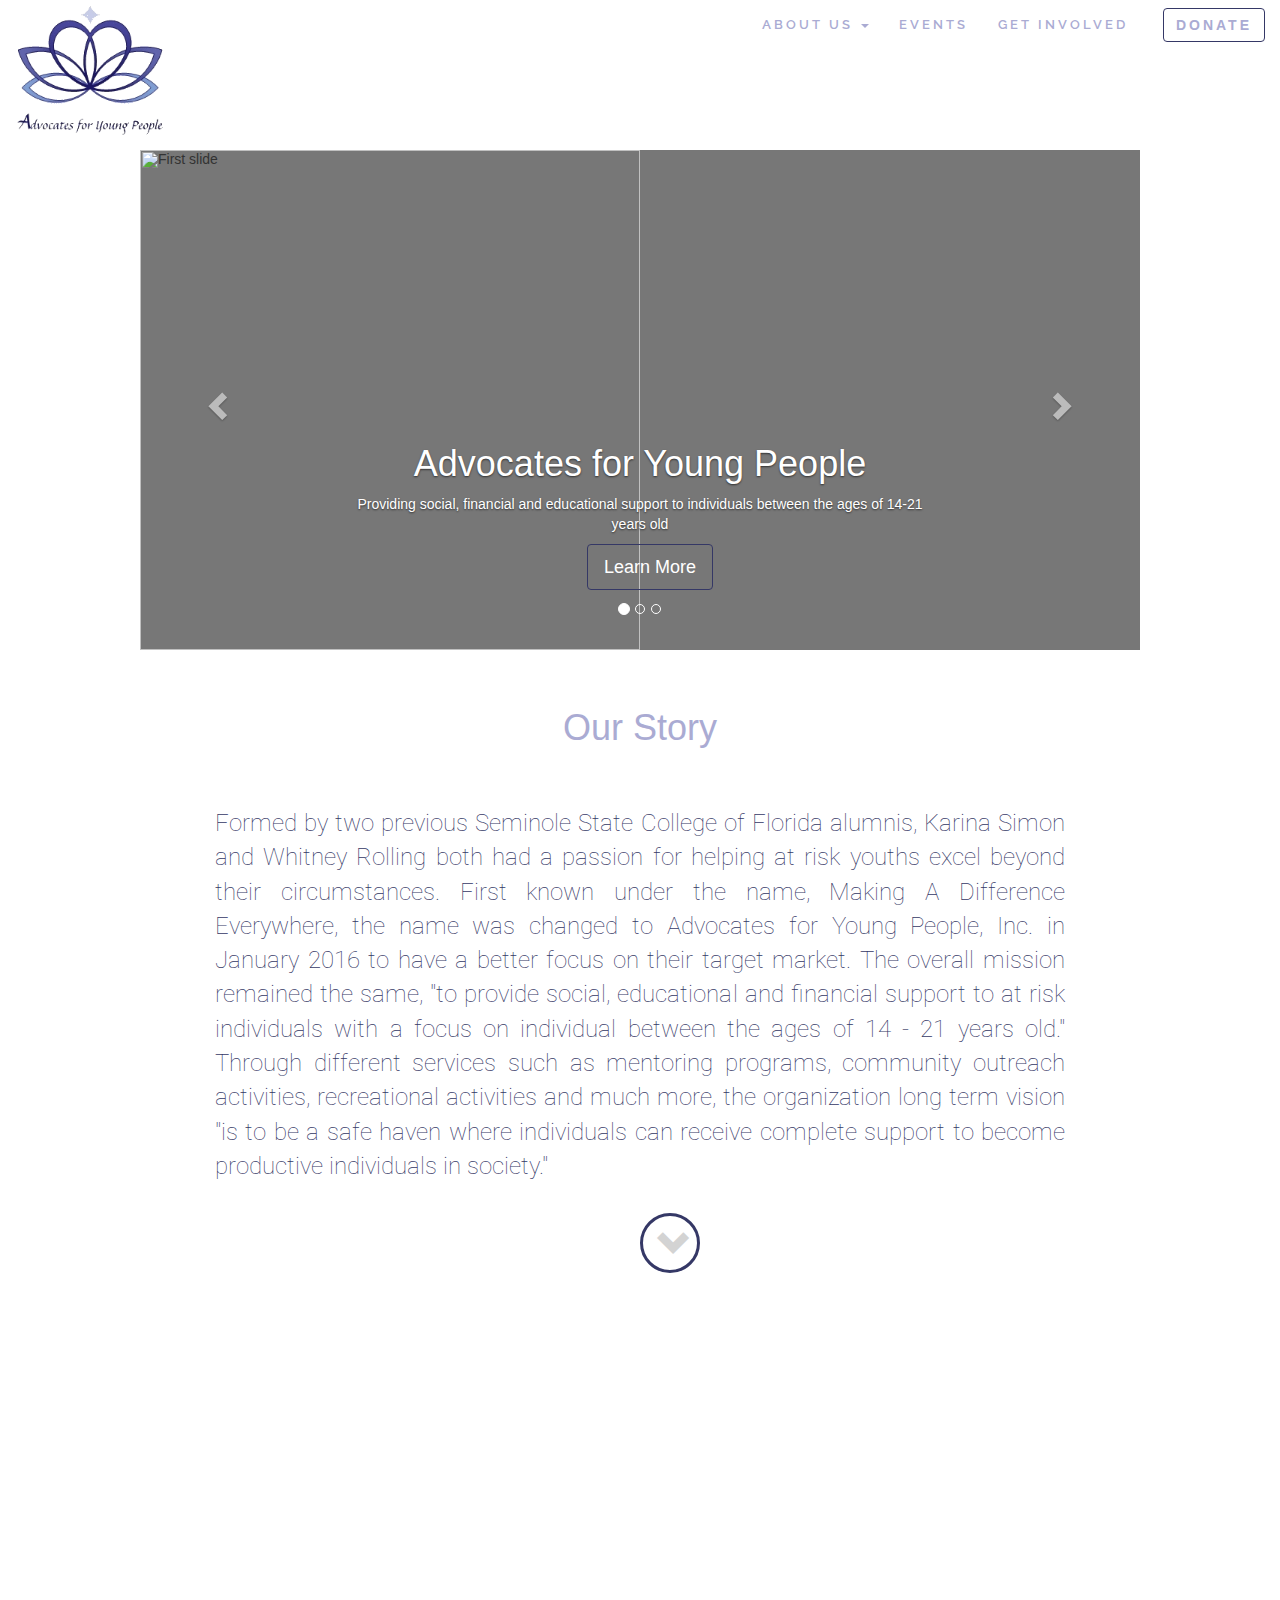
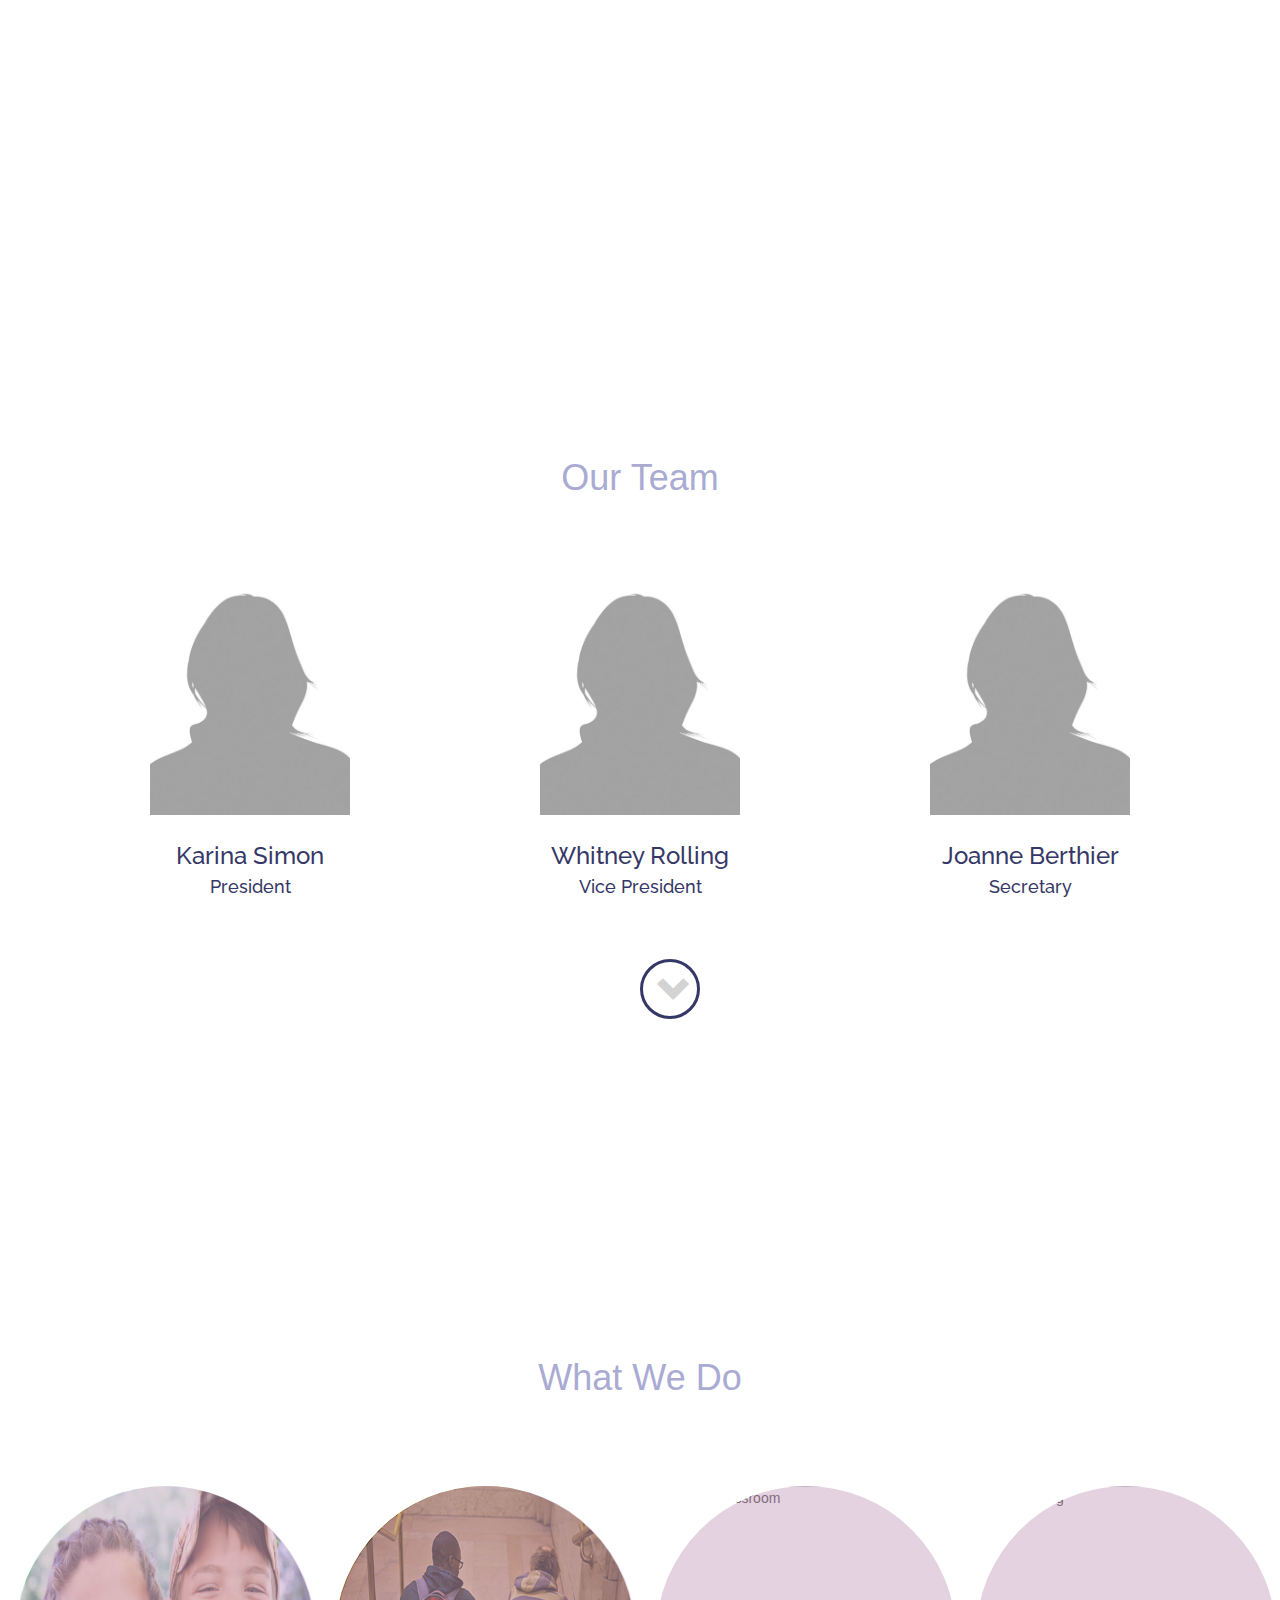
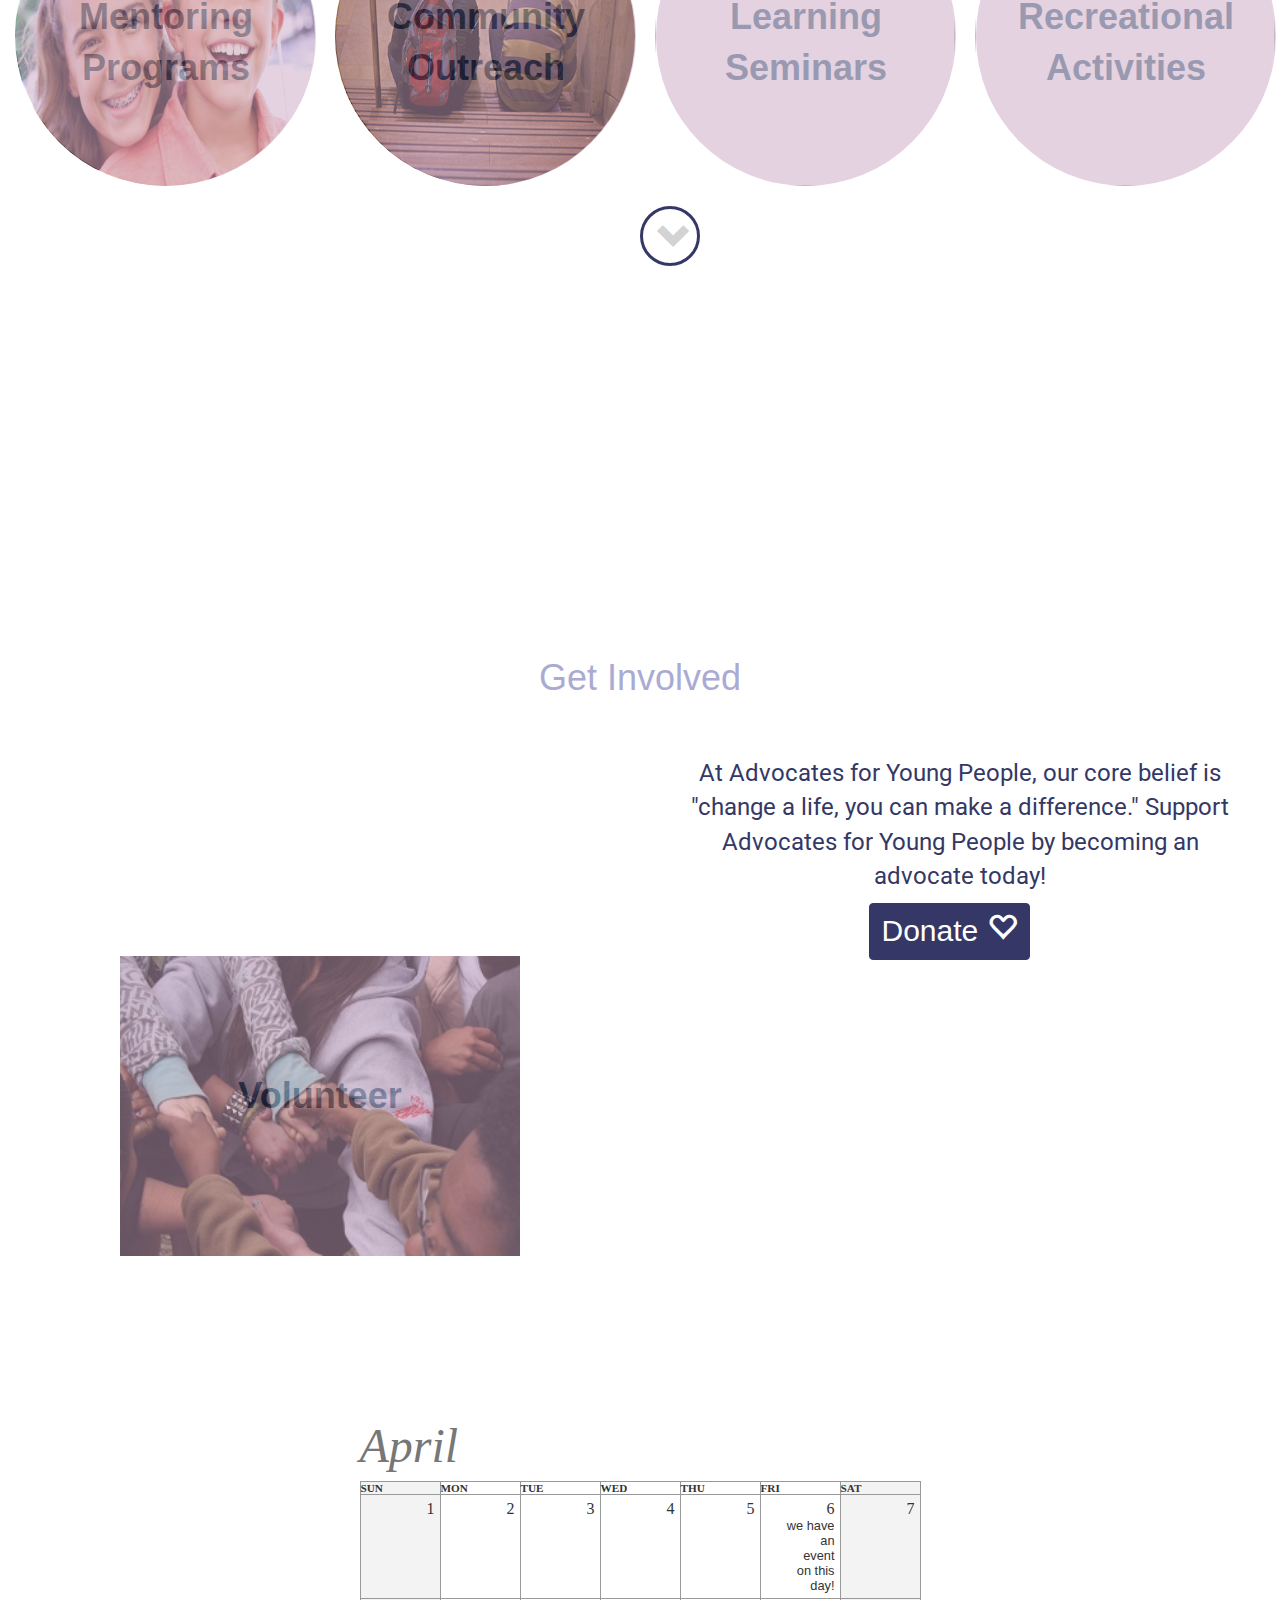
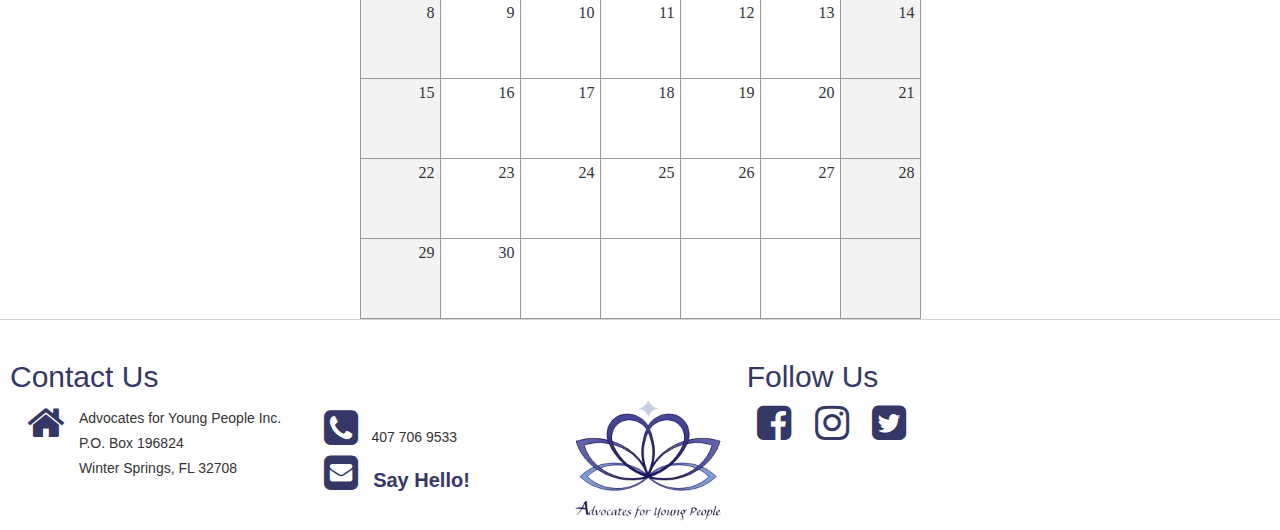
==== commit 2531a356: "UI changes" ====
--- a/index.html
+++ b/index.html
@@ -50,28 +50,28 @@
 		  </div><!-- /.container-fluid -->
 		</nav>
 
-		<div class="jumbotron">
+		<!-- <div class="jumbotron">
 			<div class = "container-fluid">
-				<div class ="row">
-					<!-- <img src="Assets/neighborhood_playing.jpg" class"img-responsive backdrop"> -->
-					<div class = "col-xs-12 col-sm-12 col-md-12 col-lg-12">
-						<h1 id="org_name"> <span class="A"> A</span>dvocates for young people</h1>
-					</div>
-				</div>
-				<div class = "row">
-					<div class = "col-xs-12 col-sm-12 col-md-12 col-lg-12">
-						<div id="mission">
-							<div id="mission_content">
-								<p>
-									Providing social, financial and educational support to individuals between the ages of 14-21 years old
-								</p>
+					<div class ="row">
+						
+						<div class = "col-xs-12 col-sm-12 col-md-12 col-lg-12">
+							<h1 id="org_name"> <span class="A"> A</span>dvocates for Young People</h1>
+						</div>
+					</div>
+					<div class = "row">
+						<div class = "col-xs-12 col-sm-12 col-md-12 col-lg-12">
+							<div id="mission">
+								<div id="mission_content">
+									<p>
+										Providing social, financial and educational support to individuals between the ages of 14-21 years old
+									</p>
+								</div>
 							</div>
 						</div>
 					</div>
 				</div>
-
-			</div>
-		</div> 
+			 
+		</div> --> 
 
 		<div class = "current">
 			<a id="current" class="smooth"></a>
@@ -84,7 +84,19 @@
 			      </ol>
 
 			      <div class="carousel-inner" >
-			        <div class="item active">
+			      	<div class="item active">
+
+			          <img class="first-slide" src="Assets/EmptyClassroom.jpg" alt="First slide">
+			          <div class="carousel-caption">
+			              
+		                   <h1>Advocates for Young People</h1>
+		                   <p>Providing social, financial and educational support to individuals between the ages of 14-21 years old</p>
+			              <p><a class="btn btn-lg btn-primary cc" href="#about" role="button">Learn More</a></p>
+			            </div>
+			        </div>
+
+			        <div class="item">
+
 			          <img class="first-slide" src="Assets/people_on_line.jpg" alt="First slide">
 			          <div class="carousel-caption">
 			              
@@ -141,6 +153,11 @@
 						<p>
 					</div>
 				</div>
+				<div class = "row">
+						<div class = "col-md-12 transition">
+							<a class="transition_button" href="#team"><span class="glyphicon glyphicon-chevron-down trans" aria-hidden="true"></span></a>
+						</div>
+				</div>
 			</div>
 		</div>
 
@@ -194,6 +211,12 @@
 						</div>
 					</div>
 				</div>
+
+				<div class = "row">
+						<div class = "col-md-12 transition">
+							<a class="transition_button" href="#services"><span class="glyphicon glyphicon-chevron-down trans" aria-hidden="true"></span></a>
+						</div>
+				</div>
 			</div>
 		</div>
 
@@ -234,11 +257,111 @@
 						</div>
 					</div>
 				</div>
-			</div>
-		</div>
-
-
-		<div class="events">
+
+				<div class = "row">
+						<div class = "col-md-12 transition">
+							<a class="transition_button" href="#get_involved"><span class="glyphicon glyphicon-chevron-down trans" aria-hidden="true"></span></a>
+						</div>
+				</div>
+			</div>
+		</div>
+
+
+
+		<!-- <div class= "events">
+			<a id="events" class="smooth"></a>
+			<div class = 'container-fluid'>
+				<div class = 'row'>
+					<div class = "col-xs-12 col-sm-12 col-md-6 col-lg-6" style="padding: 0;">
+						<div class="news_events">
+							<h1> News and Events </h1>
+							<p class = "desc"></p>
+						</div>
+					</div>
+					<div class = "col-xs-12 col-sm-12 col-md-6 col-lg-6" style="padding: 0;">
+						<div class = "event_content"> -->
+							<!--beginning of the event content div container -->
+							<!-- <div id="event-carousel" class="carousel slide" data-ride="carousel"> -->
+								<!-- Indicators -->
+								<!-- <ol class="carousel-indicators">
+									<li data-target="#event-carousel" data-slide-to="0" class="active"></li>
+									<li data-target="#event-carousel" data-slide-to="1"></li> -->
+									<!-- <li data-target="#event-carousel" data-slide-to="2"></li>  Add more of these as more pics are available-->
+								<!-- </ol> -->
+
+								<!-- Wrapper for slides -->
+								<!-- <div class="carousel-inner" role="listbox">
+									<div class="item active">
+									  <img src="Assets/people_on_line.jpg" alt="People waiting on line">
+									  <div class="carousel-caption">
+									    <h1> Chump Change </h1>
+									    <h3 class = "chump_change">Learn more </h3>
+									  
+									  </div>
+									</div>
+									<div class="item">
+									  <img src="Assets/GirlReading.jpeg" alt="Girl Reading">
+									  <div class="carousel-caption">
+									    <h1><a href="" class="chump" role="button" target="_blank">Learning Seminar </a></h1>
+									    <h3>Learn more </h3>
+									
+									  </div>
+									</div>
+								
+								</div> -->
+
+								<!-- Controls -->
+								<!-- <a class="left carousel-control" href="#event-carousel" role="button" data-slide="prev">
+									<span class="glyphicon glyphicon-chevron-left" aria-hidden="true"></span>
+									<span class="sr-only">Previous</span>
+								</a>
+								<a class="right carousel-control" href="##event-carousel" role="button" data-slide="next">
+									<span class="glyphicon glyphicon-chevron-right" aria-hidden="true"></span>
+									<span class="sr-only">Next</span>
+								</a> -->
+							<!-- </div>end of carousel div -->
+
+							<!--end of the event content div container-->
+	<!-- 					</div>
+					</div>
+				</div>
+			</div>
+		</div> -->
+
+		<div class="get_involved">
+			<a id="get_involved" class="smooth"></a>
+			<div class = 'container-fluid'>
+				<div class = 'row'>
+					<div class = "col-xs-12 col-sm-12 col-md-12 col-lg-12">
+						<h1 class="title"> Get Involved</h1>
+					</div>
+				</div>
+				<div class = 'row'>
+					<div class = "col-xs-12 col-sm-12 col-md-6 col-lg-6">
+						<div class="vol_call">
+							<img  id = "vol_image" src = "Assets/hands.jpg" alt = "All hands in">
+							<div class = "image_overlay">
+								<h1 class= "vol_img_text"> Volunteer </h1>
+							</div>
+							
+						</div>
+					</div>
+					<div class = "col-xs-12 col-sm-12 col-md-6 col-lg-6">
+						<div class ="donate_call">
+							<p>
+								At Advocates for Young People, our core belief is "change a life, you can make a difference."  Support Advocates for Young People by becoming an advocate today!
+							</p>
+							<button type="button" class="btn btn-default donate" aria-label="Left Align" data-toggle="modal" data-target="#donateModal"> Donate
+  								<span class="glyphicon glyphicon-heart-empty" aria-hidden="true"></span>
+							</button>
+						</div>
+					</div>
+				</div>
+			</div>
+		</div>
+
+
+				<div class="events">
 			<a id="events" class="smooth"></a>
 			<table>
 			  <caption>April</caption>
@@ -306,98 +429,6 @@
 			  </tbody>
 			</table>
 		</div>
-		<!-- <div class= "events">
-			<a id="events" class="smooth"></a>
-			<div class = 'container-fluid'>
-				<div class = 'row'>
-					<div class = "col-xs-12 col-sm-12 col-md-6 col-lg-6" style="padding: 0;">
-						<div class="news_events">
-							<h1> News and Events </h1>
-							<p class = "desc"></p>
-						</div>
-					</div>
-					<div class = "col-xs-12 col-sm-12 col-md-6 col-lg-6" style="padding: 0;">
-						<div class = "event_content"> -->
-							<!--beginning of the event content div container -->
-							<!-- <div id="event-carousel" class="carousel slide" data-ride="carousel"> -->
-								<!-- Indicators -->
-								<!-- <ol class="carousel-indicators">
-									<li data-target="#event-carousel" data-slide-to="0" class="active"></li>
-									<li data-target="#event-carousel" data-slide-to="1"></li> -->
-									<!-- <li data-target="#event-carousel" data-slide-to="2"></li>  Add more of these as more pics are available-->
-								<!-- </ol> -->
-
-								<!-- Wrapper for slides -->
-								<!-- <div class="carousel-inner" role="listbox">
-									<div class="item active">
-									  <img src="Assets/people_on_line.jpg" alt="People waiting on line">
-									  <div class="carousel-caption">
-									    <h1> Chump Change </h1>
-									    <h3 class = "chump_change">Learn more </h3>
-									  
-									  </div>
-									</div>
-									<div class="item">
-									  <img src="Assets/GirlReading.jpeg" alt="Girl Reading">
-									  <div class="carousel-caption">
-									    <h1><a href="" class="chump" role="button" target="_blank">Learning Seminar </a></h1>
-									    <h3>Learn more </h3>
-									
-									  </div>
-									</div>
-								
-								</div> -->
-
-								<!-- Controls -->
-								<!-- <a class="left carousel-control" href="#event-carousel" role="button" data-slide="prev">
-									<span class="glyphicon glyphicon-chevron-left" aria-hidden="true"></span>
-									<span class="sr-only">Previous</span>
-								</a>
-								<a class="right carousel-control" href="##event-carousel" role="button" data-slide="next">
-									<span class="glyphicon glyphicon-chevron-right" aria-hidden="true"></span>
-									<span class="sr-only">Next</span>
-								</a> -->
-							<!-- </div>end of carousel div -->
-
-							<!--end of the event content div container-->
-	<!-- 					</div>
-					</div>
-				</div>
-			</div>
-		</div> -->
-
-		<div class="get_involved">
-			<a id="get_involved" class="smooth"></a>
-			<div class = 'container-fluid'>
-				<div class = 'row'>
-					<div class = "col-xs-12 col-sm-12 col-md-12 col-lg-12">
-						<h1 class="title"> Get Involved</h1>
-					</div>
-				</div>
-				<div class = 'row'>
-					<div class = "col-xs-12 col-sm-12 col-md-6 col-lg-6">
-						<div class="vol_call">
-							<img  id = "vol_image" src = "Assets/hands.jpg" alt = "All hands in">
-							<div class = "image_overlay">
-								<h1 class= "vol_img_text"> Volunteer </h1>
-							</div>
-							
-						</div>
-					</div>
-					<div class = "col-xs-12 col-sm-12 col-md-6 col-lg-6">
-						<div class ="donate_call">
-							<p>
-								At Advocates for Young People,  our core belief is "change a life, you can make a difference."  Support Advocates for Young People by becoming an advocate today!
-							</p>
-							<button type="button" class="btn btn-default donate" aria-label="Left Align" data-toggle="modal" data-target="#donateModal"> Donate
-  								<span class="glyphicon glyphicon-heart-empty" aria-hidden="true"></span>
-							</button>
-						</div>
-					</div>
-				</div>
-			</div>
-		</div>
-
 		<!-- <div class="sponsors">
 			<a id="sponsors" class="smooth"></a>
 			<div class = 'container'>
--- a/Assets/ayp.css
+++ b/Assets/ayp.css
@@ -111,18 +111,19 @@
 }
 
 .jumbotron h1 {
-  color: #AAAbd3;
+  color: #353866;
   font-size: 36px;  
   font-family: 'Dancing Script', cursive;
   font-weight: bold;
   float: right;
 }
 
-/*.jumbotron .backdrop{
+.backdrop{
 	width: 100%;
 	height: 100%;
 	z-index: -1;
-}*/
+	background-image: url(https://images.unsplash.com/photo-1426647430637-b5f17a0c82b4?ixlib=rb-0.3.5&q=80&fm=jpg&crop=entropy&s=052a429bf8dc0ea7a3abf26c082ff204);
+}
 
 /*org name on the langing page */
 .A{
@@ -190,15 +191,48 @@
 
 /*transition button*/
 
-
+.transition{
+	border: 3px solid #353866;
+    display: block;
+    border-radius: 50%;
+    width: 60px;
+    height: 60px;
+    text-align: center;
+    margin-top: 20px;
+    margin-left: 50%;
+}
+
+.glyphicon.trans{
+	font-size: 35px;
+	margin-top: 40%;
+	margin-left: -5%;
+
+
+}
+
+.transition_button{
+	text-decoration: none;
+	color: lightgray;
+}
+
+.transition_button:hover{
+	text-decoration: none;
+	color: #AAAbd3;
+}
 
 /* Current features */
 /*.current {
 	height: 100%;
 	width: 100%;
 }*/
+
+.current{
+	margin-top: 150px;
+}
 /* Carousel base class */
 .carousel {
+	width: 1000px; 
+	margin: 0 auto;
   height: 500px;
   /*margin-bottom: 60px;*/
 }
@@ -666,7 +700,35 @@
   font-size:25px;
 }
 
-
+.main {
+	margin-top: 125px;
+
+}
+
+.counter {
+	margin-left: 45%;
+	margin-bottom: 15px;
+
+}
+
+.proj_header{
+	color:#353866;
+}
+
+.care_pkg{
+	list-style: none;
+}
+
+hr.divider{
+    border: 0;
+    height: 1px;
+    background-image: linear-gradient(to right, rgba(0, 0, 0, 0), rgba(0, 0, 0, 0.75), rgba(0, 0, 0, 0));
+}
+
+.desc {
+	color:#353866;
+	font-family: 'Raleway';
+}
 /* Calendar */
 table {
    border: 1px solid #999;
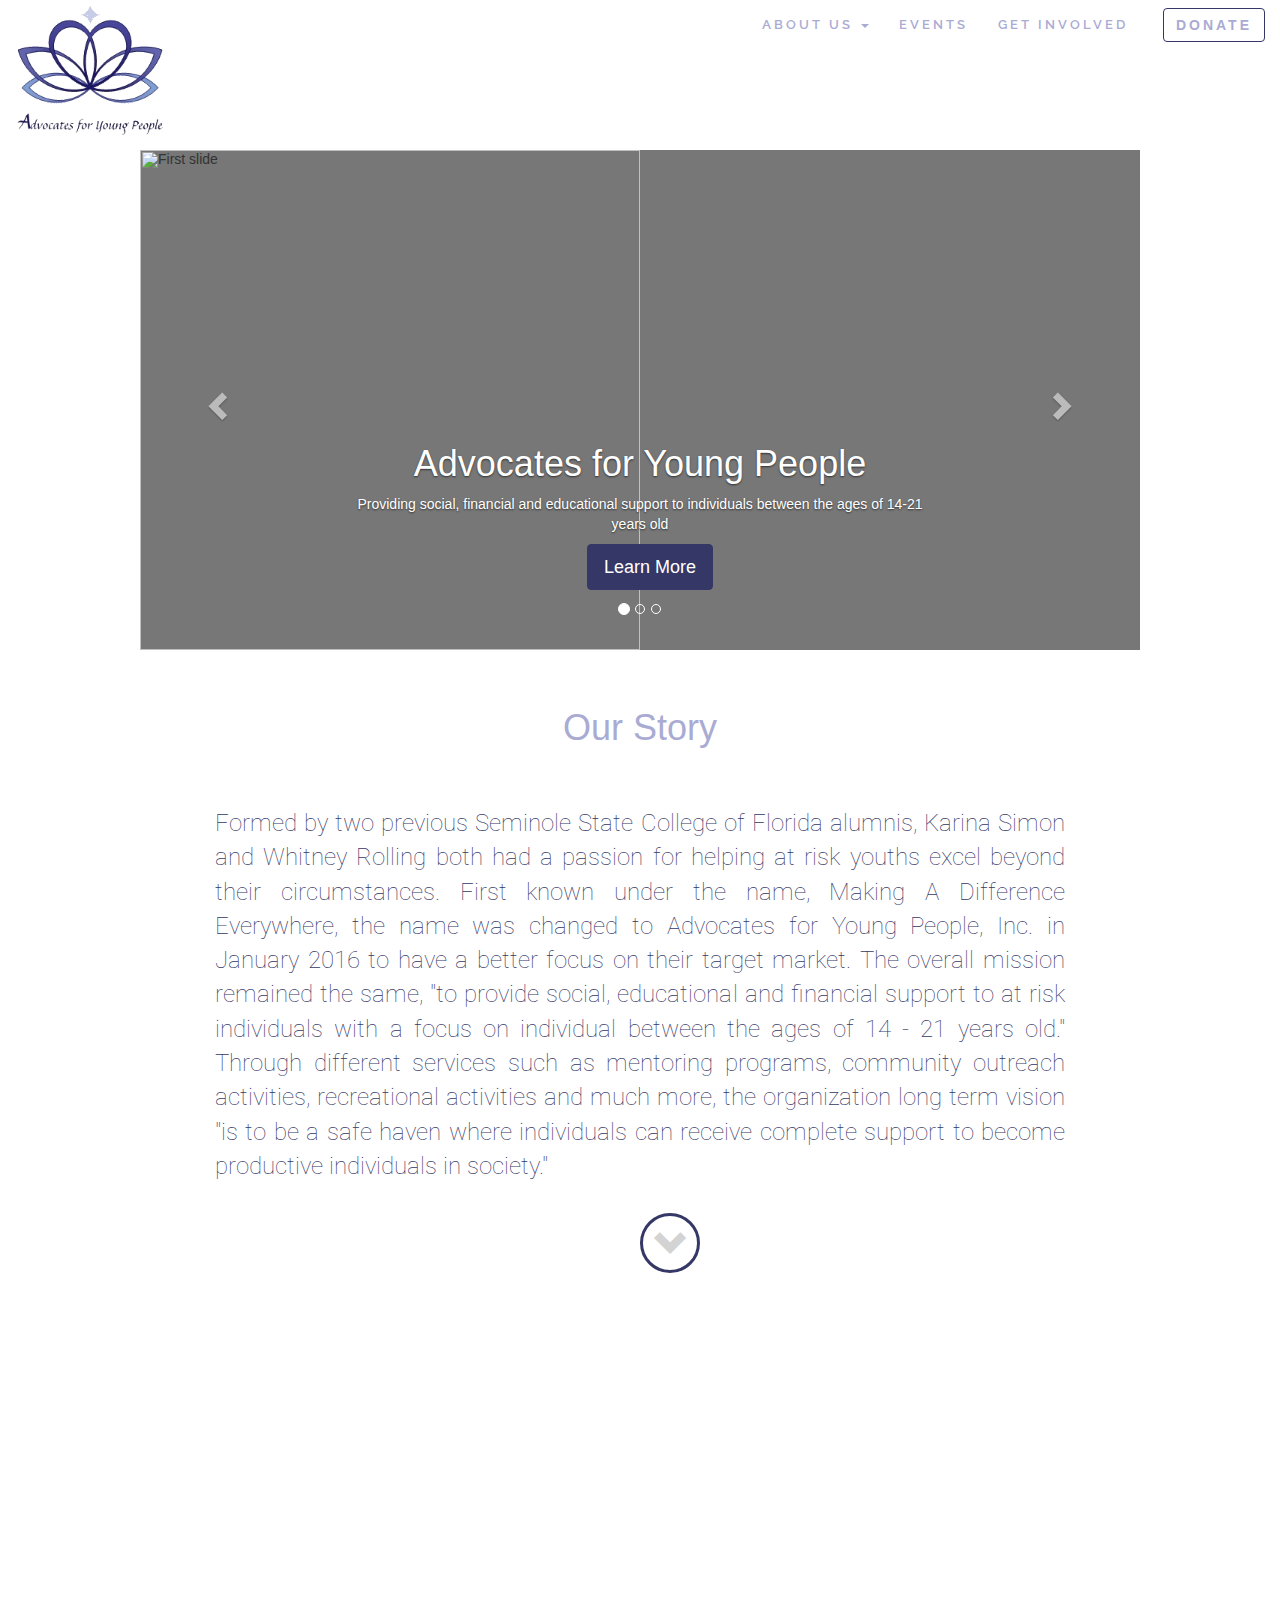
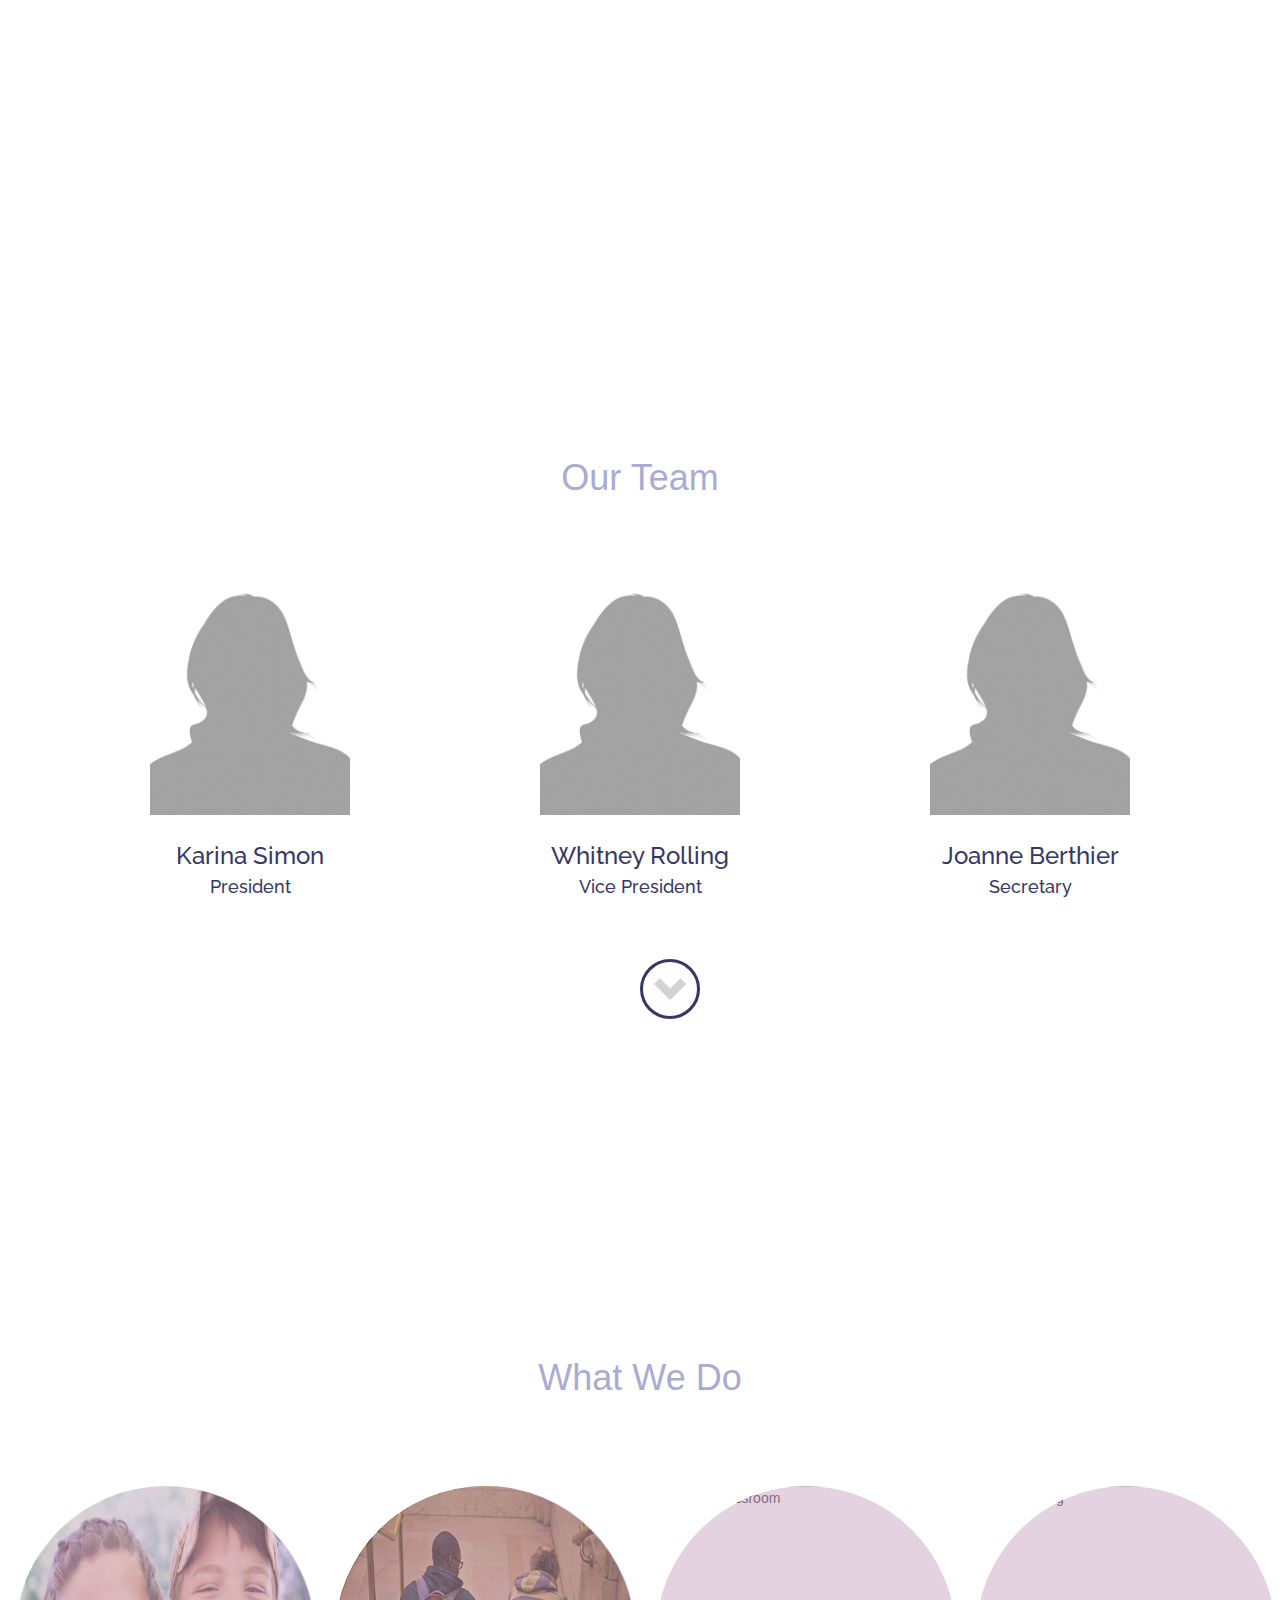
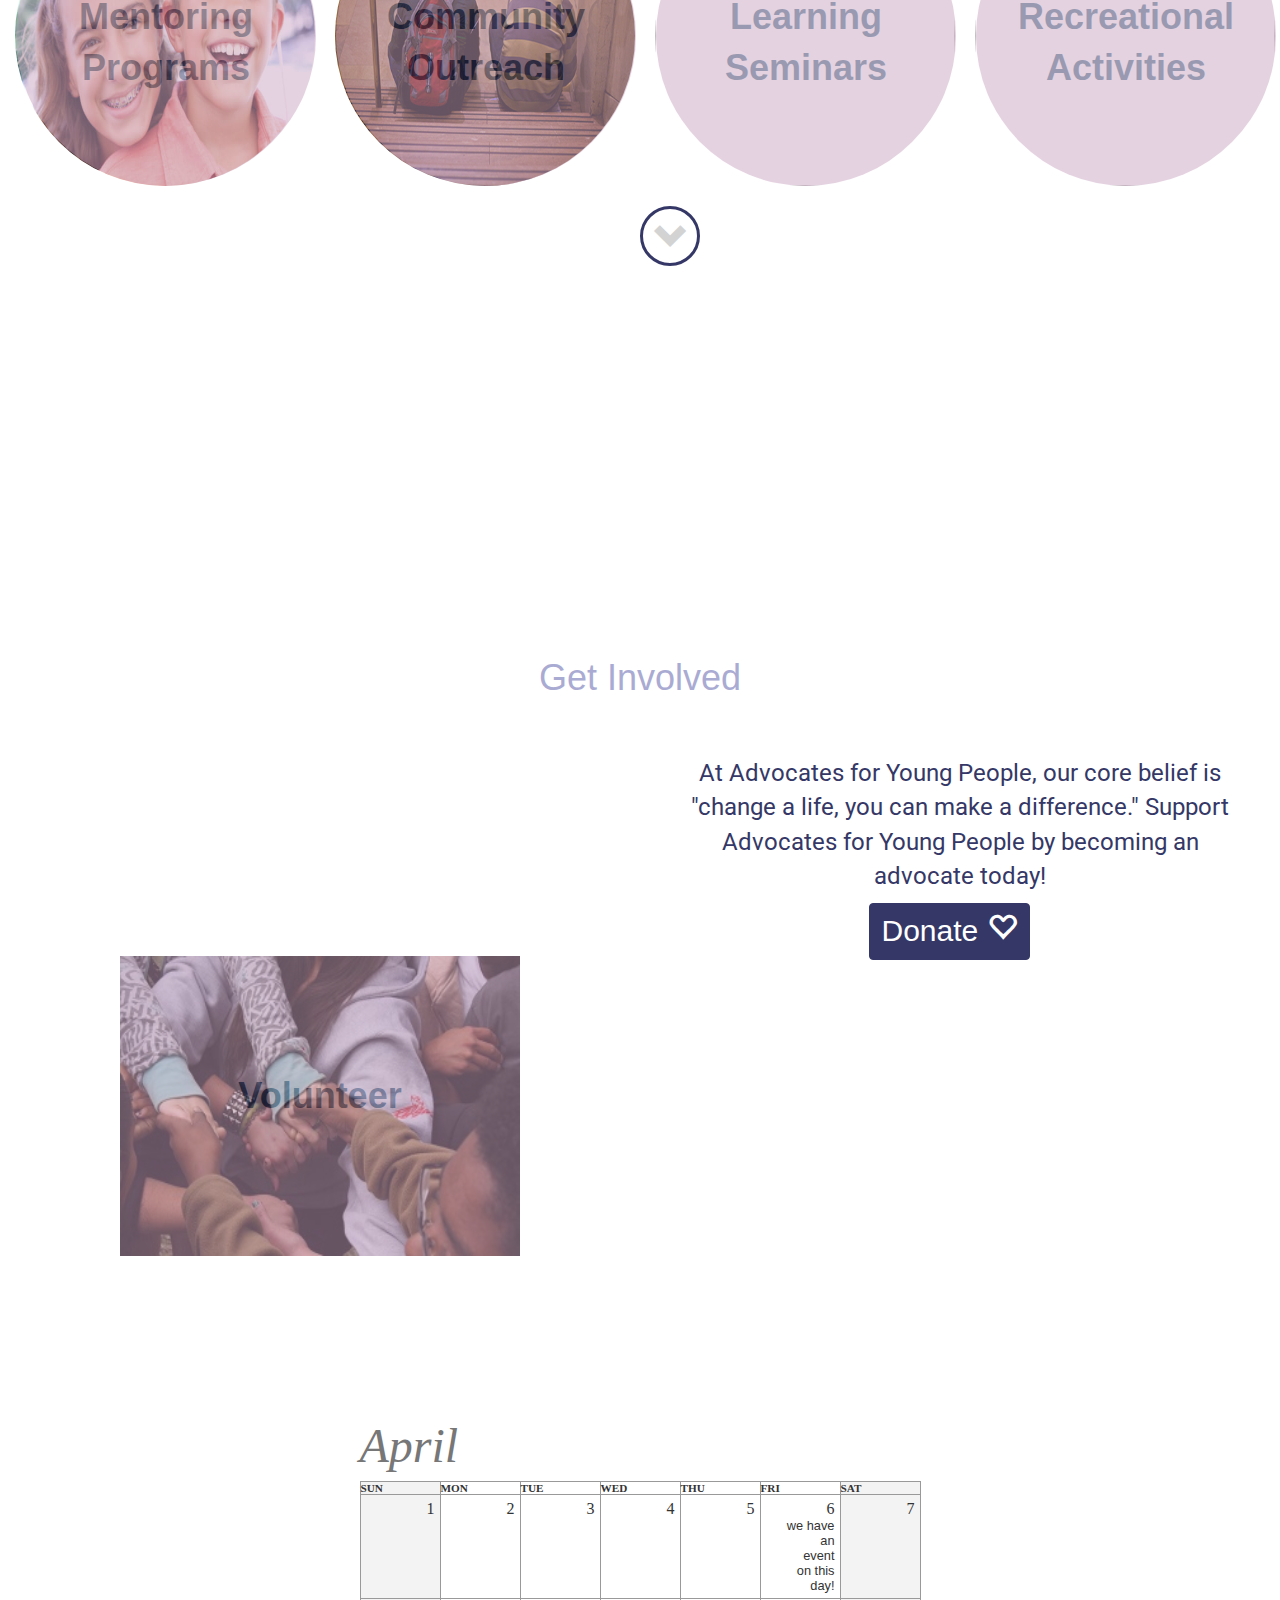
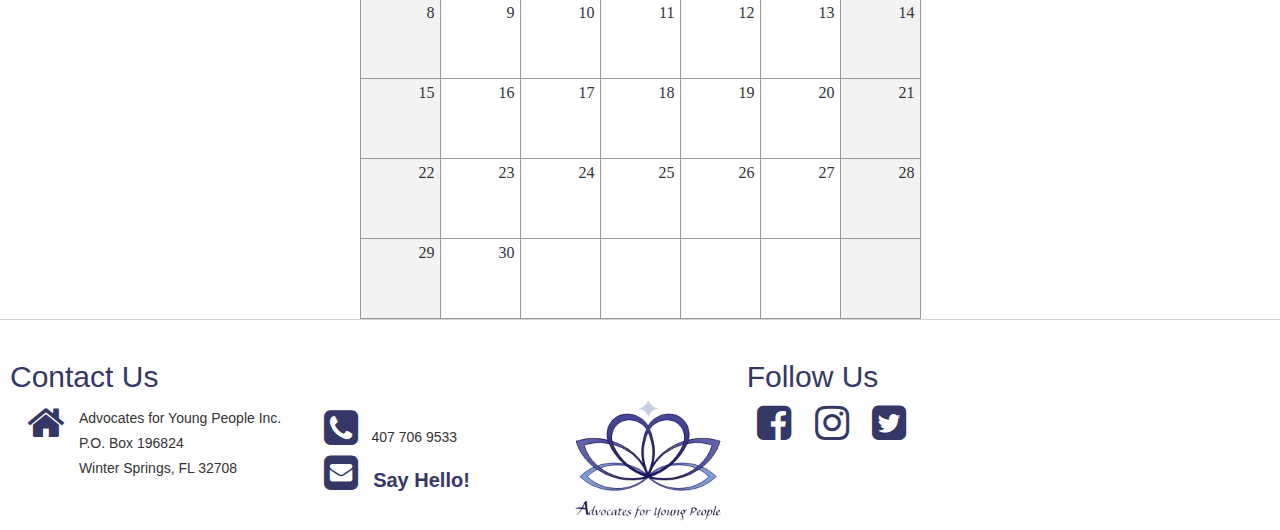
==== commit f87531fd: "minor ui updates" ====
--- a/index.html
+++ b/index.html
@@ -91,7 +91,7 @@
 			              
 		                   <h1>Advocates for Young People</h1>
 		                   <p>Providing social, financial and educational support to individuals between the ages of 14-21 years old</p>
-			              <p><a class="btn btn-lg btn-primary cc" href="#about" role="button">Learn More</a></p>
+			              <p><a class="btn btn-lg btn-primary carousel-btn" href="#about" role="button">Learn More</a></p>
 			            </div>
 			        </div>
 
@@ -102,7 +102,7 @@
 			              
 		                   <h1>The Chump Change Project</h1>
 		                   <p>Creating Care Packages for Men and Women</p>
-			              <p><a class="btn btn-lg btn-primary cc" href="chump_change.html" role="button">Learn More</a></p>
+			              <p><a class="btn btn-lg btn-primary carousel-btn" href="chump_change.html" role="button">Learn More</a></p>
 			            </div>
 			        </div>
 			        <div class="item">
@@ -111,11 +111,11 @@
 			            <div class="carousel-caption">
 			              <h1>Become a Sponsor</h1>
 			              <p>Cras justo odio, dapibus ac facilisis in, egestas eget quam. Donec id elit non mi porta gravida at eget metus. Nullam id dolor id nibh ultricies vehicula ut id elit.</p>
-			              <p><a class="btn btn-lg btn-primary" href="chump_change.html" role="button">Learn more</a></p>
+			              <p><a class="btn btn-lg btn-primary carousel-btn" href="chump_change.html" role="button">Learn more</a></p>
 			            </div>
 			          </div>
 			        </div>
-			        <div class="item">
+			<!--  <div class="item">
 			          <img class="third-slide" src="" alt="Third slide">
 			          <div class="container">
 			            <div class="carousel-caption">
@@ -124,7 +124,7 @@
 			              <p><a class="btn btn-lg btn-primary" href="#" role="button">Browse gallery</a></p>
 			            </div>
 			          </div>
-			        </div>
+			        </div> --> <!-- Uncomment the above, change the img, h1, p for additional featured items -->
 			      </div>
 			      <a class="left carousel-control" href="##myCarousel" role="button" data-slide="prev">
 			        <span class="glyphicon glyphicon-chevron-left" aria-hidden="true"></span>
--- a/Assets/ayp.css
+++ b/Assets/ayp.css
@@ -189,7 +189,108 @@
 
 }	
 
-/*transition button*/
+
+/* Current features */
+/*.current {
+	height: 100%;
+	width: 100%;
+}*/
+
+.current{
+	margin-top: 150px;
+}
+/* Carousel base class */
+.carousel {
+	width: 1000px; 
+	margin: 0 auto;
+  height: 500px;
+  /*margin-bottom: 60px;*/
+}
+/* Since positioning the image, we need to help out the caption */
+.carousel-caption {
+  z-index: 100;
+}
+
+/* Declare heights because of positioning of img element */
+.carousel .item {
+  height: 500px;
+  background-color: #777;
+}
+.carousel-inner > .item > img {
+  /*position: absolute;
+  top: 0;*/
+  left: 0;
+  min-width: 100%;
+  height: 500px;
+}
+
+.item.active{
+	height: 500px;
+}
+
+.toggleButton{
+	  position: relative;
+	  z-index: 1000;
+	  clear: both;
+}
+
+.carousel-control.left, 
+.carousel-control.right {
+    background-image: none
+}
+
+
+.event_info {
+	display: none;
+}
+
+/* carousel buttons special styling */
+
+.btn.carousel-btn{
+	background-color: #353866;
+	color: white;
+}
+
+/* end of current features carousel */
+
+
+/*page css */
+
+.title {
+	color:#AAAbd3;
+	line-height: 1;
+	text-align: center;
+	padding-top: 40px;
+}
+/*About page */
+.about .container-fluid{
+	/*background-color: #353866;*/
+
+	height:100%;
+	width: 100%;
+}
+
+.about .container-fluid #backstory{
+	text-align: justify;
+	font-size: 24px;
+	color: #353866;
+	margin-top: 60px;
+	padding-left: 200px;
+	padding-right:200px;
+	font-family: 'Roboto', sans-serif;
+	font-weight: lighter;
+}
+
+@media only screen and (max-width: 480px) {
+    .about .container-fluid #backstory{ 
+    	padding-left: 20px;
+    	padding-right: 20px;
+    	font-size: 16px;
+
+	}	
+ }
+
+ /*transition button*/
 
 .transition{
 	border: 3px solid #353866;
@@ -205,8 +306,7 @@
 .glyphicon.trans{
 	font-size: 35px;
 	margin-top: 40%;
-	margin-left: -5%;
-
+	margin-left: -15%;
 
 }
 
@@ -219,98 +319,6 @@
 	text-decoration: none;
 	color: #AAAbd3;
 }
-
-/* Current features */
-/*.current {
-	height: 100%;
-	width: 100%;
-}*/
-
-.current{
-	margin-top: 150px;
-}
-/* Carousel base class */
-.carousel {
-	width: 1000px; 
-	margin: 0 auto;
-  height: 500px;
-  /*margin-bottom: 60px;*/
-}
-/* Since positioning the image, we need to help out the caption */
-.carousel-caption {
-  z-index: 100;
-}
-
-/* Declare heights because of positioning of img element */
-.carousel .item {
-  height: 500px;
-  background-color: #777;
-}
-.carousel-inner > .item > img {
-  /*position: absolute;
-  top: 0;*/
-  left: 0;
-  min-width: 100%;
-  height: 500px;
-}
-
-.item.active{
-	height: 500px;
-}
-
-.toggleButton{
-	  position: relative;
-	  z-index: 1000;
-	  clear: both;
-}
-
-.carousel-control.left, 
-.carousel-control.right {
-    background-image: none
-}
-
-
-.event_info {
-	display: none;
-}
-/* end of current features */
-/*page css */
-
-.title {
-	color:#AAAbd3;
-	line-height: 1;
-	text-align: center;
-	padding-top: 40px;
-}
-/*About page */
-.about .container-fluid{
-	/*background-color: #353866;*/
-
-	height:100%;
-	width: 100%;
-}
-
-.about .container-fluid #backstory{
-	text-align: justify;
-	font-size: 24px;
-	color: #353866;
-	margin-top: 60px;
-	padding-left: 200px;
-	padding-right:200px;
-	font-family: 'Roboto', sans-serif;
-	font-weight: lighter;
-}
-
-@media only screen and (max-width: 480px) {
-    .about .container-fluid #backstory{ 
-    	padding-left: 20px;
-    	padding-right: 20px;
-    	font-size: 16px;
-
-	}	
- }
-
- 
 
 /*scrolling picture on the About page */
 .cd-fixed-bg {
